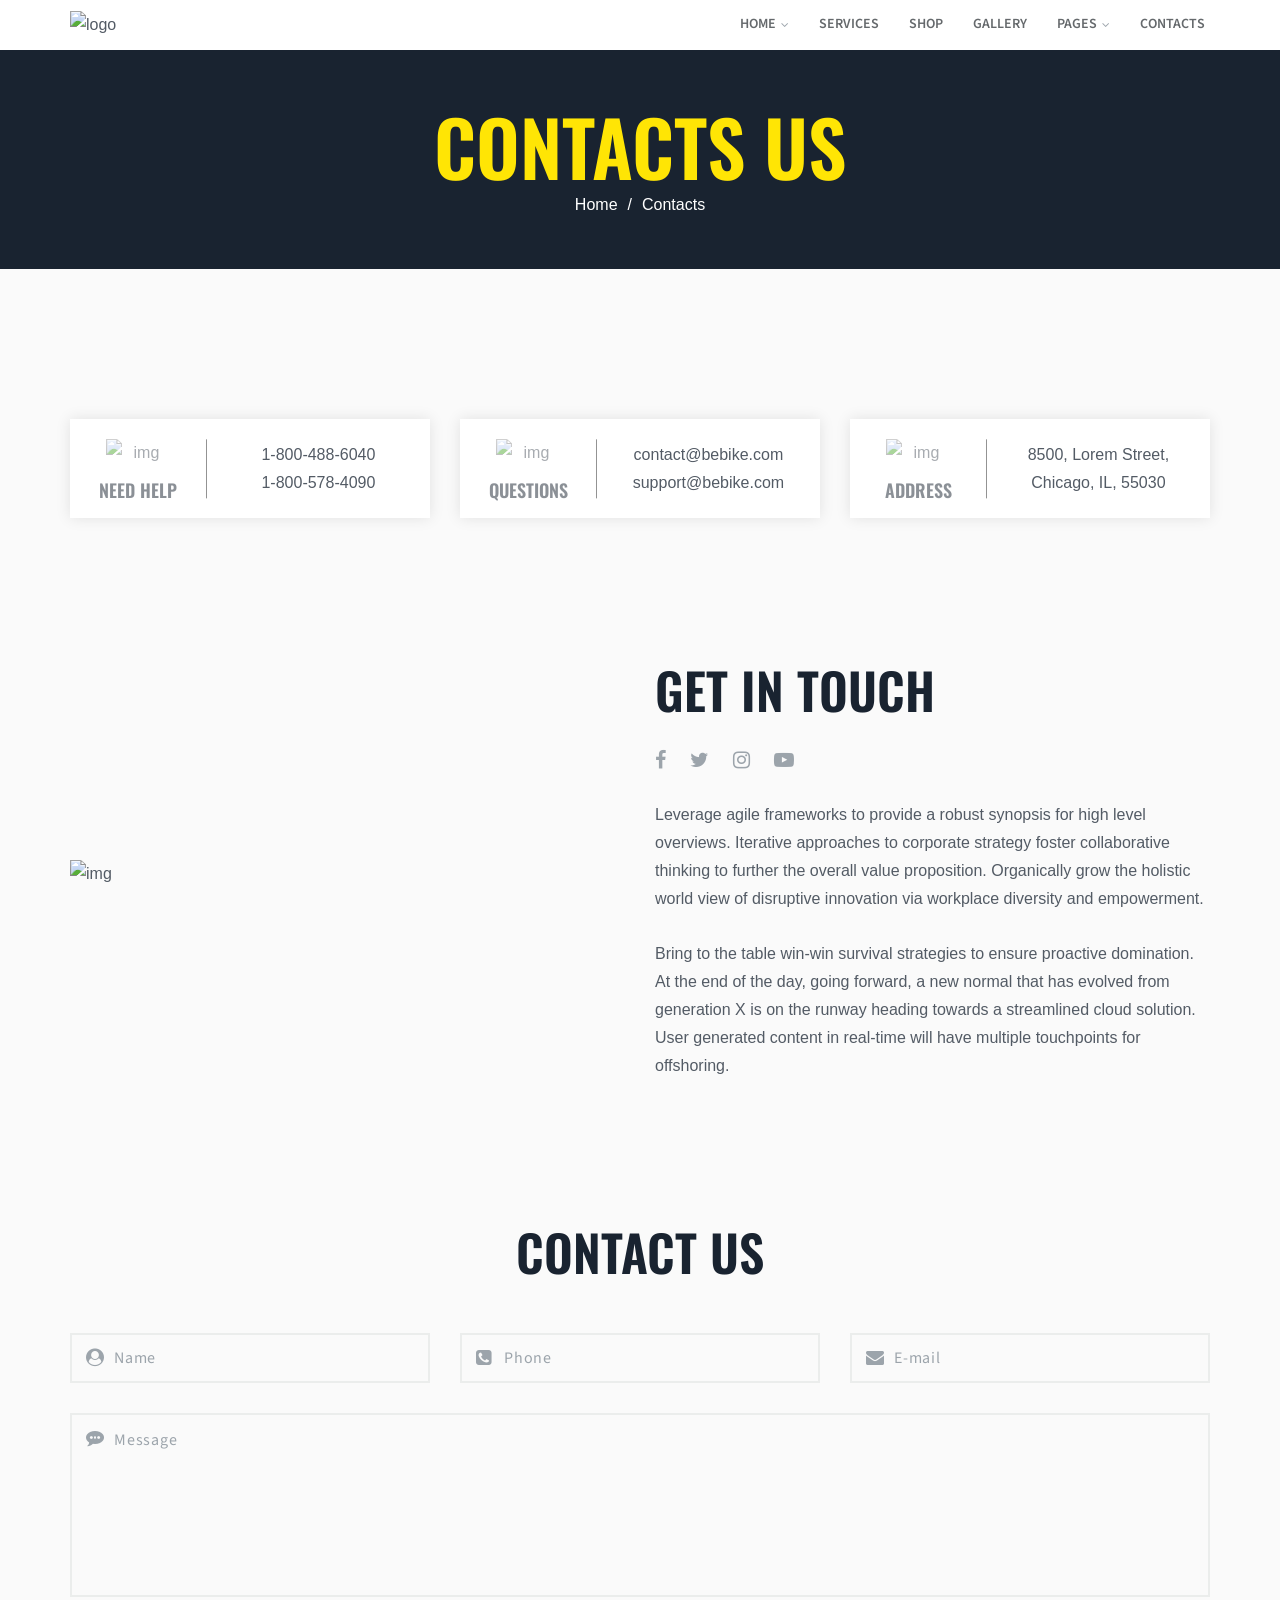
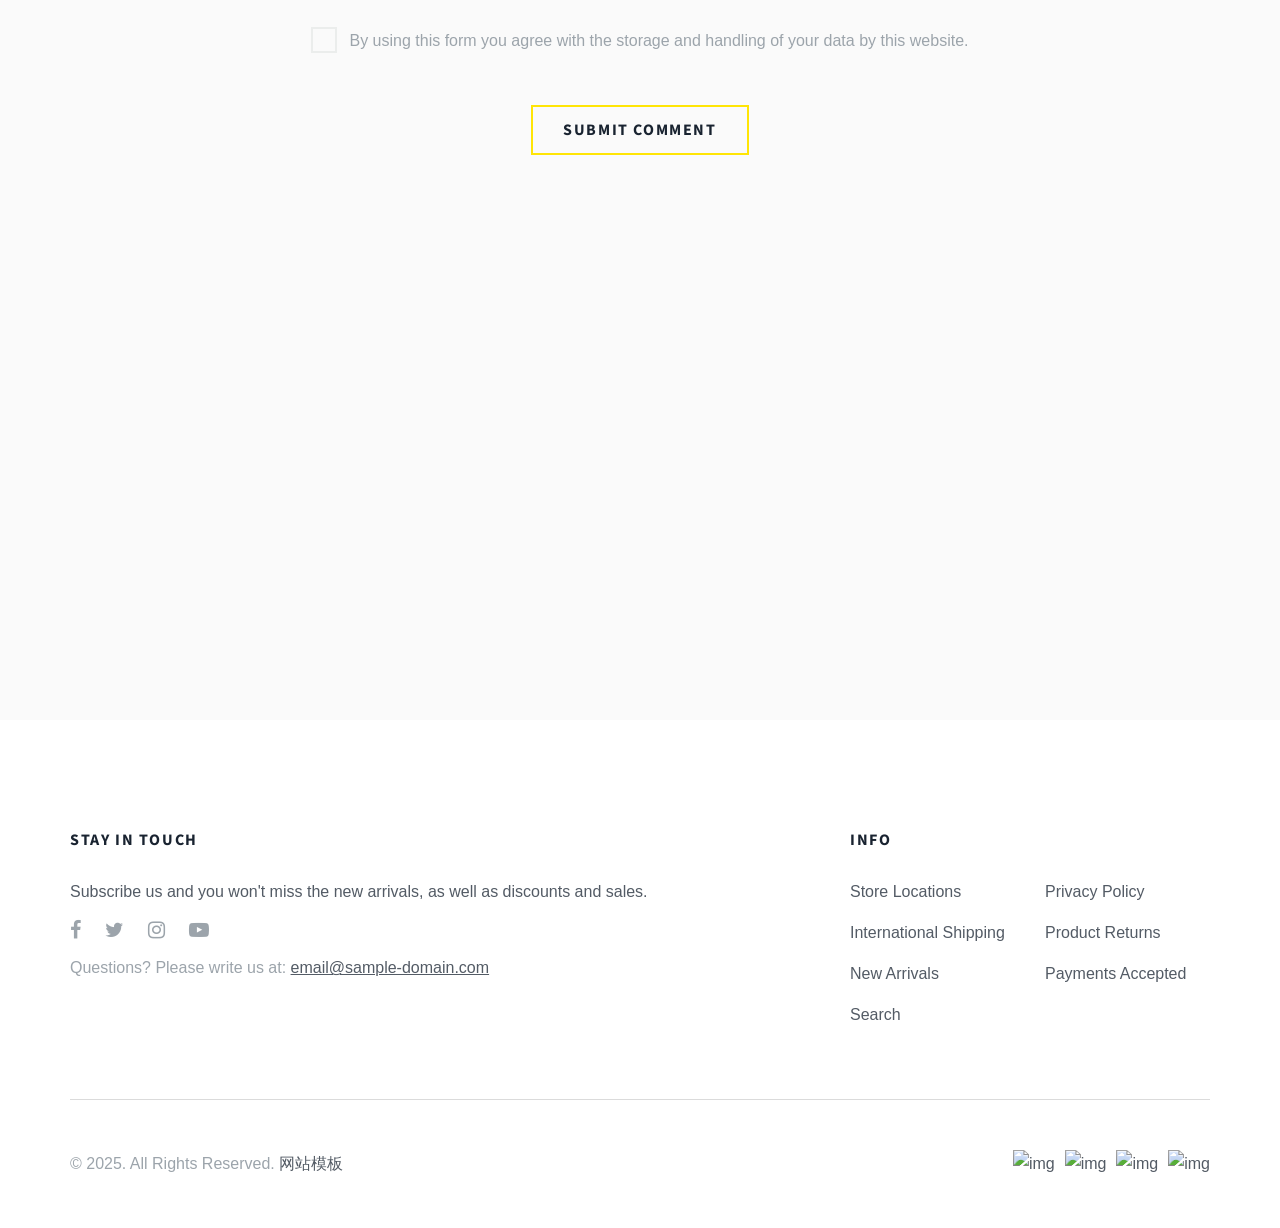
==== contacts.html @ 1cf27e57 "Add files via upload" ====
<!DOCTYPE html>
<html lang="zxx">
<head>
	<meta charset="UTF-8">
	<title>BeBike - Contacts Us</title>
	<!-- =================== META =================== -->
	<meta name="keywords" content="">
	<meta name="description" content="">
	<meta name="format-detection" content="telephone=no">
	<meta name="viewport" content="width=device-width, initial-scale=1, shrink-to-fit=no">
	<link rel="shortcut icon" href="assets/img/favicon.png">
	<!-- =================== STYLE =================== -->
	<link rel="stylesheet" href="assets/css/bootstrap-grid.css">
	<link rel="stylesheet" href="assets/css/font-awesome.min.css">
	<link rel="stylesheet" href="assets/css/style.css">
</head>

<body id="home">
	<!--================ PRELOADER ================-->
	<div class="preloader-cover">
		<div class="preloader">
			<span></span>
			<span></span>
			<span></span>
			<span></span>
		</div>
	</div>
	<!--============== PRELOADER END ==============-->
	<!-- =================== HEADER =================== -->
	<header class="header">
		<a href="#" class="nav-btn">
			<span></span>
			<span></span>
			<span></span>
		</a>
		<div class="header-menu">
			<div class="container">
				<a href="index.html" class="logo"><img src="assets/img/logo.png" alt="logo"></a>
				<nav class="nav-menu">
					<ul class="nav-list">
						<li class="dropdown">
							<a href="index.html">Home <i class="fa fa-angle-down" aria-hidden="true"></i></a>
							<ul>
								<li><a href="index-2.html">Home 2</a></li>
							</ul>
						</li>
						<li><a href="services.html">Services</a></li>
						<li><a href="store.html">Shop</a></li>
						<li><a href="gallery.html">Gallery</a></li>
						<li class="dropdown">
							<a href="#">Pages <i class="fa fa-angle-down" aria-hidden="true"></i></a>
							<ul>
								<li><a href="about.html">About Us</a></li>
								<li><a href="blog.html">News</a></li>
								<li><a href="404.html">Page error 404</a></li>
							</ul>
						</li>
						<li><a href="contacts.html">Contacts</a></li>
					</ul>
				</nav>
			</div>
		</div>
	</header>
	<!-- ================= HEADER END ================= -->

	<!-- ================ HEADER-TITLE ================ -->
	<section class="brt-header-title">
		<div class="container">
			<h1>Contacts Us</h1>
			<ul class="breadcrambs">
				<li><a href="index.html">Home</a></li>
				<li>Contacts</li>
			</ul>
		</div>
	</section>
	<!-- ============== HEADER-TITLE END ============== -->

	<!--================ CONTACTS-BLOCK ================-->
	<section class="brt-contacts-block">
		<div class="container">
			<div class="row contacts-block">
				<div class="col-12 col-md-4">
					<div class="contact-block-item">
						<div class="contact-block-left">
							<img src="assets/img/phone-call.png" alt="img">
							<h6>need help</h6>
						</div>
						<div class="contact-block-right">
							<ul>
								<li><a href="tel:18004886040">1-800-488-6040</a></li>
								<li><a href="tel:18005784090">1-800-578-4090</a></li>
							</ul>
						</div>
					</div>
				</div>
				<div class="col-12 col-md-4">
					<div class="contact-block-item">
						<div class="contact-block-left">
							<img src="assets/img/email.png" alt="img">
							<h6>questions</h6>
						</div>
						<div class="contact-block-right">
							<ul>
								<li><a href="mailto:contact@bebike.com">contact@bebike.com</a></li>
								<li><a href="mailto:support@bebike.com">support@bebike.com</a></li>
							</ul>
						</div>
					</div>
				</div>
				<div class="col-12 col-md-4">
					<div class="contact-block-item">
						<div class="contact-block-left">
							<img src="assets/img/address.png" alt="img">
							<h6>address</h6>
						</div>
						<div class="contact-block-right">
							<ul>
								<li><a class="item-scroll" href="#map">8500, Lorem Street, Chicago, IL, 55030</a></li>
							</ul>
						</div>
					</div>
				</div>
			</div>
		</div>
	</section>
	<!--============== CONTACTS-BLOCK END ==============-->

	<!--================= CONTACTS-TOP =================-->
	<section class="contacts-top">
		<div class="container">
			<div class="row contact-top-cover">
				<div class="col-12 col-lg-6 contact-img">
					<img src="assets/img/contact.jpg" alt="img">
				</div>
				<div class="col-12 col-lg-6 contact-info">
					<h2 class="title">Get In Touch</h2>
					<ul class="social-list">
						<li><a href="#"><i class="fa fa-facebook" aria-hidden="true"></i></a></li>
						<li><a href="#"><i class="fa fa-twitter" aria-hidden="true"></i></a></li>
						<li><a href="#"><i class="fa fa-instagram" aria-hidden="true"></i></a></li>
						<li><a href="#"><i class="fa fa-youtube-play" aria-hidden="true"></i></a></li>
					</ul>
					<p>Leverage agile frameworks to provide a robust synopsis for high level overviews. Iterative approaches to corporate strategy foster collaborative thinking to further the overall value proposition. Organically grow the holistic world view of disruptive innovation via workplace diversity and empowerment.</p>
					<p>Bring to the table win-win survival strategies to ensure proactive domination. At the end of the day, going forward, a new normal that has evolved from generation X is on the runway heading towards a streamlined cloud solution. User generated content in real-time will have multiple touchpoints for offshoring.</p>
				</div>
			</div>
		</div>
	</section>
	<!--================ CONTACTS-TOP END ================-->

	<!--=================== CONTACTS ===================-->
	<section class="brt-contacts page-contacts">
		<div class="container s-anim">
			<h2 class="title">Contact us</h2>
			<form id='contactform' action="assets/php/contact.php" name="contactform">
				<ul class="form-cover">
					<li class="inp-name"><input id="name" type="text" name="your-name" placeholder="Name"></li>
					<li class="inp-phone"><input id="phone" type="tel" name="your-phone" placeholder="Phone"></li>
					<li class="inp-email"><input id="email" type="email" name="your-email" placeholder="E-mail"></li>
					<li class="inp-text"><textarea id="comments" name="your-text" placeholder="Message"></textarea></li>
				</ul>
				<div class="checkbox-wrap">
					<div class="checkbox-cover">
						<input type="checkbox">
						<p>By using this form you agree with the storage and handling of your data by this website.</p>
					</div>
				</div>
				<div class="btn-form-cover">
					<button id="#submit" type="submit" class="btn"><span>submit comment</span></button>
				</div>
			</form>
			<div id="message"></div>
		</div>
	</section>
	<!--================= CONTACTS END =================-->

	<!--===================== MAP =====================-->
	<section class="brt-map">
		<div id="map" class="cont-map google-map"><iframe src="https://www.amap.com/" width="100%" height="100%" frameborder="0" style="border:0" sandbox=""></iframe></div>
	</section>
	<!--=================== MAP END ===================-->

	<!--==================== FOOTER ====================-->
	<footer>
		<div class="container">
			<div class="row footer-item-cover">
				<div class="footer-touch col-md-7 col-lg-8">
					<h6>stay in touch</h6>
					<p>Subscribe us and you won't miss the new arrivals, as well as discounts and sales.</p>
					<ul class="footer-soc social-list">
						<li><a href="#"><i class="fa fa-facebook" aria-hidden="true"></i></a></li>
						<li><a href="#"><i class="fa fa-twitter" aria-hidden="true"></i></a></li>
						<li><a href="#"><i class="fa fa-instagram" aria-hidden="true"></i></a></li>
						<li><a href="#"><i class="fa fa-youtube-play" aria-hidden="true"></i></a></li>
					</ul>
					<div class="footer-autor">Questions? Please write us at: <a href="#">email@sample-domain.com</a></div>
				</div>
				<div class="footer-item col-md-5 col-lg-4">
					<h6>info</h6>
					<ul class="footer-list">
						<li><a href="store.html">Store Locations</a></li>
						<li><a href="store.html">Privacy Policy</a></li>
						<li><a href="store.html">International Shipping</a></li>
						<li><a href="store.html">Product Returns</a></li>
						<li><a href="store.html">New Arrivals</a></li>
						<li><a href="store.html">Payments Accepted</a></li>
						<li><a href="store.html">Search</a></li>
					</ul>
				</div>
			</div>
			<div class="footer-bottom">
				<div class="footer-copyright">© 2025. All Rights Reserved. <a target="_blank" href="https://www.mobanwang.com/" title="网站模板">网站模板</a></div>
				<ul class="footer-pay">
					<li><a href="#"><img src="assets/img/footer-pay-1.png" alt="img"></a></li>
					<li><a href="#"><img src="assets/img/footer-pay-2.png" alt="img"></a></li>
					<li><a href="#"><img src="assets/img/footer-pay-3.png" alt="img"></a></li>
					<li><a href="#"><img src="assets/img/footer-pay-4.png" alt="img"></a></li>
				</ul>
			</div>
		</div>
	</footer>
	<!--================== FOOTER END ==================-->

	<!--===================== TO TOP =====================-->
	<a class="to-top" href="#home">
		<i class="fa fa-angle-double-up" aria-hidden="true"></i>
	</a>
	<!--=================== TO TOP END ===================-->
	<!--=================== SCRIPT	===================-->
	<script src="assets/js/jquery-2.2.4.min.js"></script>
	<script src="assets/js/scripts.js"></script>
</body>
</html>
---- assets/css/style.css ----
/*-----------------------------------------------------------------------------------

    Template Name: Bebike
    Template URI: https://bebike-html.brickthemes.com/
    Description: A modern multipurpose template for bikes, bike shop & bike accesories.
    Version: 1.0.0

-----------------------------------------------------------------------------------*/


@import url("https://fonts.googleapis.com/css?family=Teko:400,600,700&display=swap");
@import url("https://fonts.googleapis.com/css?family=Oswald:400,600,700&display=swap");
@import url("https://fonts.googleapis.com/css?family=Roboto+Condensed:400,400i,700&display=swap");
@import url("https://fonts.googleapis.com/css?family=Montserrat:400,400i,700&display=swap");
@import url("https://fonts.googleapis.com/css?family=Source+Sans+Pro:400,400i,700&display=swap");

html,
body,
div,
span,
applet,
object,
iframe,
h1,
h2,
h3,
h4,
h5,
h6,
p,
blockquote,
pre,
a,
abbr,
acronym,
address,
big,
cite,
code,
del,
dfn,
em,
img,
ins,
kbd,
q,
s,
samp,
small,
strike,
strong,
sub,
sup,
tt,
var,
b,
u,
i,
center,
dl,
dt,
dd,
ol,
ul,
li,
fieldset,
form,
label,
legend,
table,
caption,
tbody,
tfoot,
thead,
tr,
th,
td,
article,
aside,
canvas,
details,
embed,
figure,
figcaption,
footer,
header,
hgroup,
menu,
nav,
output,
ruby,
section,
summary,
time,
mark,
audio,
video {
  margin: 0;
  padding: 0;
  border: 0;
  font: inherit;
  font-size: 100%;
  vertical-align: baseline;
}
html {
  line-height: 1;
}
ol,
ul {
  list-style: none;
}
table {
  border-collapse: collapse;
  border-spacing: 0;
}
th,
td {
  text-align: left;
  font-weight: normal;
  vertical-align: middle;
}
a img {
  border: none;
}
article,
aside,
details,
figcaption,
figure,
footer,
header,
hgroup,
main,
menu,
nav,
section,
summary {
  display: block;
}
strong,
b {
  font-weight: bold;
}
html {
  -webkit-text-size-adjust: 100%;
  -ms-text-size-adjust: 100%;
}
* {
  -webkit-box-sizing: border-box;
  box-sizing: border-box;
  outline: none !important;
  -webkit-tap-highlight-color: transparent;
}
*:before,
*:after {
  -webkit-box-sizing: border-box;
  box-sizing: border-box;
}
*::-moz-selection {
  background: rgba(255, 217, 16, 0.6);
  color: #192330;
}
*::selection {
  background: rgba(255, 217, 16, 0.6);
  color: #192330;
}
html {
  -webkit-text-size-adjust: 100%;
  -ms-text-size-adjust: 100%;
}
body {
  color: #535b65;
  line-height: 28px;
  font-size: 16px;
  font-family: "Poppins", sans-serif;
  font-weight: 300;
  min-width: 320px;
  background-color: #fafafa;
  overflow-x: hidden;
  position: relative;
}
.hide {
  display: none;
}
button,
input[type="button"],
input[type="submit"] {
  appearance: button;
  -webkit-appearance: button;
  cursor: pointer;
  font-family: "Source Sans Pro", sans-serif;
}
button[disabled],
html input[disabled] {
  cursor: default;
}
button::-moz-focus-inner,
input::-moz-focus-inner {
  padding: 0;
  border: 0;
}
h1,
h2,
h3,
h4,
h5,
h6 {
  font-family: "Oswald", sans-serif;
  color: #192330;
  font-weight: 600;
  line-height: 0.85em;
  letter-spacing: 0;
  text-transform: uppercase;
}
h1 a,
h2 a,
h3 a,
h4 a,
h5 a,
h6 a {
  color: #192330;
}
.home-dark h1,
.home-dark h2,
.home-dark h3,
.home-dark h4,
.home-dark h5,
.home-dark h6 {
  font-style: normal;
  color: #fff;
}
.home-dark h1 a,
.home-dark h2 a,
.home-dark h3 a,
.home-dark h4 a,
.home-dark h5 a,
.home-dark h6 a {
  color: #fff;
}
.home-dark h1 a:hover,
.home-dark h2 a:hover,
.home-dark h3 a:hover,
.home-dark h4 a:hover,
.home-dark h5 a:hover,
.home-dark h6 a:hover {
  color: #23c050;
}
.home-dark .social-list li a:hover i {
  color: #23c050;
}
h1 a:hover,
h2 a:hover,
h3 a:hover,
h4 a:hover,
h5 a:hover,
h6 a:hover {
  color: #ffe505;
  text-decoration: none;
}
h1 {
  font-size: 76px;
}
h2 {
  font-size: 50px;
}
h3 {
  font-size: 42px;
}
h4 {
  font-size: 36px;
}
h5 {
  font-size: 24px;
}
h6 {
  font-size: 18px;
}
a {
  text-decoration: none;
  color: #535b65;
  -webkit-transition: 0.35s ease;
  transition: 0.35s ease;
}
a:hover {
  color: #ffe505;
}
i {
  color: #9ca4ab;
  -webkit-transition: 0.35s ease;
  transition: 0.35s ease;
}
@media (max-width: 1199px) {
  h1 {
    font-size: 50px;
  }
  h2 {
    font-size: 40px;
  }
  h3 {
    font-size: 32px;
  }
  h4 {
    font-size: 28px;
  }
  h5 {
    font-size: 22px;
  }
  h6 {
    font-size: 16px;
  }
  body {
    font-size: 16px;
  }
}
@media (max-width: 767px) {
  h1 {
    font-size: 40px;
  }
  h2 {
    font-size: 30px;
  }
  h3 {
    font-size: 26px;
  }
  h4 {
    font-size: 22px;
  }
  h5 {
    font-size: 20px;
  }
}
body {
  overflow: hidden;
}
body.page-loaded {
  overflow: auto;
  overflow-x: hidden;
}
body.page-loaded .preloader-cover {
  -webkit-transition: 0.8s cubic-bezier(0.65, 0.05, 0.36, 1) 0.3s;
  transition: 0.8s cubic-bezier(0.65, 0.05, 0.36, 1) 0.3s;
  opacity: 0;
  pointer-events: none;
}
.home-dark .preloader-cover {
  background-color: #161616;
}
.preloader-cover {
  z-index: 9999999;
  position: fixed;
  top: 0;
  left: 0;
  width: 100%;
  height: 100%;
  background-color: #fff;
  opacity: 1;
}
@-webkit-keyframes loader {
  0%,
  10%,
  100% {
    width: 80px;
    height: 80px;
  }
  65% {
    width: 150px;
    height: 150px;
  }
}
@keyframes loader {
  0%,
  10%,
  100% {
    width: 80px;
    height: 80px;
  }
  65% {
    width: 150px;
    height: 150px;
  }
}
@-webkit-keyframes loaderBlock {
  0%,
  30% {
    -webkit-transform: rotate(0);
    transform: rotate(0);
  }
  55% {
    background-color: #ffe505;
  }
  100% {
    -webkit-transform: rotate(90deg);
    transform: rotate(90deg);
  }
}
@keyframes loaderBlock {
  0%,
  30% {
    -webkit-transform: rotate(0);
    transform: rotate(0);
  }
  55% {
    background-color: #ffe505;
  }
  100% {
    -webkit-transform: rotate(90deg);
    transform: rotate(90deg);
  }
}
@-webkit-keyframes loaderBlockInverse {
  0%,
  20% {
    -webkit-transform: rotate(0);
    transform: rotate(0);
  }
  55% {
    background-color: #ffe505;
  }
  100% {
    -webkit-transform: rotate(-90deg);
    transform: rotate(-90deg);
  }
}
@keyframes loaderBlockInverse {
  0%,
  20% {
    -webkit-transform: rotate(0);
    transform: rotate(0);
  }
  55% {
    background-color: #ffe505;
  }
  100% {
    -webkit-transform: rotate(-90deg);
    transform: rotate(-90deg);
  }
}
.preloader {
  position: absolute;
  top: 50%;
  left: 50%;
  width: 80px;
  height: 80px;
  -webkit-transform: translate(-50%, -50%) rotate(45deg) translate3d(0, 0, 0);
  transform: translate(-50%, -50%) rotate(45deg) translate3d(0, 0, 0);
  -webkit-animation: loader 1.2s infinite ease-in-out;
  animation: loader 1.2s infinite ease-in-out;
}
.preloader span {
  position: absolute;
  display: block;
  width: 40px;
  height: 40px;
  background-color: #ffe505;
  -webkit-animation: loaderBlock 1.2s infinite ease-in-out both;
  animation: loaderBlock 1.2s infinite ease-in-out both;
}
.preloader span:nth-child(1) {
  top: 0;
  left: 0;
}
.preloader span:nth-child(2) {
  top: 0;
  right: 0;
  -webkit-animation: loaderBlockInverse 1.2s infinite ease-in-out both;
  animation: loaderBlockInverse 1.2s infinite ease-in-out both;
}
.preloader span:nth-child(3) {
  bottom: 0;
  left: 0;
  -webkit-animation: loaderBlockInverse 1.2s infinite ease-in-out both;
  animation: loaderBlockInverse 1.2s infinite ease-in-out both;
}
.preloader span:nth-child(4) {
  bottom: 0;
  right: 0;
}
header {
  background: #fff;
  min-height: 50px;
  position: relative;
  width: 100%;
  z-index: 10;
}
.nav-menu {
  width: 100% !important;
  position: absolute;
  left: -100%;
  top: 100%;
  z-index: 3;
  background: #fff;
  height: calc(100vh - 50px);
  -webkit-transition: 0.3s ease-in-out;
  transition: 0.3s ease-in-out;
  opacity: 0;
  padding: 30px 0;
}
.nav-menu.active {
  left: 0;
  opacity: 1;
}
@media (min-width: 768px) {
  .nav-menu {
    margin-top: 0;
    display: block !important;
    width: auto !important;
    position: relative;
    left: auto;
    top: auto;
    background-color: transparent;
    z-index: 0;
    height: auto;
    opacity: 1;
    padding: 0;
  }
}
.nav-list > li {
  position: relative;
}
.nav-list > li > a {
  font-size: 14px;
  text-decoration: none;
  padding: 0 15px;
  line-height: 29px;
  position: relative;
  font-weight: 600;
  letter-spacing: 0;
  position: relative;
  text-transform: uppercase;
  display: -webkit-box;
  display: -ms-flexbox;
  display: flex;
  -webkit-box-pack: justify;
  -ms-flex-pack: justify;
  justify-content: space-between;
  -webkit-box-align: center;
  -ms-flex-align: center;
  align-items: center;
  -webkit-transition: all 0.35s ease;
  transition: all 0.35s ease;
  color: #65696c;
  font-family: "Source Sans Pro", sans-serif;
}
.nav-list > li > a:before {
  display: none;
}
.nav-list > li > a i {
  margin-left: 5px;
  font-size: 12px;
}
.nav-list > li:hover a,
.nav-list > li.active a {
  color: #ffe505;
}
.nav-list > li:hover a i,
.nav-list > li.active a i {
  color: #ffe505;
}
@media (min-width: 768px) {
  .nav-list {
    display: -webkit-box;
    display: -ms-flexbox;
    display: flex;
    -webkit-box-align: center;
    -ms-flex-align: center;
    align-items: center;
    -webkit-box-pack: center;
    -ms-flex-pack: center;
    justify-content: center;
    overflow: visible;
    max-height: none;
  }
  .nav-list > li {
    margin-left: 30px;
  }
  .nav-list > li:first-child {
    margin-left: 0;
  }
  .nav-list > li > a {
    padding: 0 5px;
  }
  .nav-list > li > a:before {
    content: "";
    position: absolute;
    display: block;
    top: -27px;
    left: 50%;
    height: 3px;
    width: 0;
    -webkit-transform: translate(-50%, 0);
    transform: translate(-50%, 0);
    background-color: #ffe505;
    -webkit-transition: 0.35s ease;
    transition: 0.35s ease;
  }
  .nav-list > li > a:hover:before {
    width: 100%;
  }
}
.nav-list li.dropdown ul {
  background-color: transparent;
  min-width: 100%;
  display: none;
  padding-left: 0 !important;
  padding-right: 0 !important;
  -webkit-box-shadow: 0px 0px 5px rgba(0, 0, 0, 0.15);
  box-shadow: 0px 0px 5px rgba(0, 0, 0, 0.15);
}
.nav-list li.dropdown ul li {
  text-align: left;
}
.nav-list li.dropdown ul li.active a {
  color: #ffe505;
  opacity: 1;
}
.nav-list li.dropdown ul li a {
  font-family: "Source Sans Pro", sans-serif;
  text-transform: capitalize;
  letter-spacing: 0;
  text-decoration: none;
  padding: 0px 15px;
  font-size: 14px;
  color: #fff;
  opacity: 0.5;
  display: inline-block;
}
.nav-list li.dropdown ul li a:hover {
  opacity: 1;
}
@media (min-width: 768px) {
  .nav-list li.dropdown ul {
    -webkit-box-shadow: 0px 0px 24px rgba(0, 0, 0, 0.15);
    box-shadow: 0px 0px 24px rgba(0, 0, 0, 0.15);
    background-color: #535b65;
    padding: 15px 0 !important;
    display: block !important;
    border-radius: 0;
    left: 0;
    position: absolute;
    top: 100%;
    margin-top: 26px;
    min-width: 180px;
    -webkit-transition: all 0.3s ease-in;
    transition: all 0.3s ease-in;
    opacity: 0;
    pointer-events: none;
    -webkit-transform: translateY(30px);
    transform: translateY(30px);
  }
  .nav-list li.active ul {
    pointer-events: auto;
    -webkit-transition-timing-function: ease-out;
    transition-timing-function: ease-out;
    opacity: 1;
    -webkit-transform: translateY(0px);
    transform: translateY(0px);
  }
  .nav-list li.dropdown ul li {
    display: block;
  }
}
.nav-btn {
  display: block;
  height: 42px;
  position: absolute;
  right: 0;
  top: 0;
  width: 60px;
  padding: 6px 15px;
  display: block;
  z-index: 4;
  overflow: hidden;
  text-align: right;
}
@media (min-width: 768px) {
  .nav-btn {
    display: none;
  }
}
.nav-btn span {
  background-color: #192330;
  height: 2px;
  width: 100%;
  display: block;
  margin: 6px 0;
  position: relative;
  -webkit-transition: all 0.4s ease, visibility 0.1s ease;
  transition: all 0.4s ease, visibility 0.1s ease;
}
.nav-btn.active span {
  height: 2px;
  -webkit-transform-origin: 0;
  transform-origin: 0;
}
.nav-btn.active span:first-child {
  -webkit-transform: rotate(45deg);
  transform: rotate(45deg);
  top: -3px;
  right: -6px;
}
.nav-btn.active span:last-child {
  -webkit-transform: rotate(-45deg);
  transform: rotate(-45deg);
  right: -6px;
  top: 2px;
}
.nav-btn.active span:nth-child(2) {
  visibility: hidden;
}
body.no-scroll {
  overflow: hidden;
}
.logo {
  display: -webkit-box;
  display: -ms-flexbox;
  display: flex;
}
.logo img {
  width: 180px;
}
.header-dark {
  position: absolute;
  top: 0;
  left: 0;
  width: 100%;
  background-color: transparent;
}
.header-dark .top-panel-cover {
  border-color: rgba(255, 255, 255, 0.2);
}
.header-dark .top-panel-cover .icon-right-list li a:hover i {
  color: #23c050;
}
.header-dark .top-panel-cover .icon-right-list .header-like span {
  background-color: #23c050;
  color: #fff;
}
.header-dark .top-panel-left,
.header-dark .top-panel-center,
.header-dark .top-panel-right {
  width: 33.33%;
  display: -webkit-box;
  display: -ms-flexbox;
  display: flex;
}
.header-dark .top-panel-left .header-cont a {
  color: #9ca4ab;
}
.header-dark .top-panel-left .header-cont a i {
  color: #23c050;
}
.header-dark .top-panel-left .header-cont a:hover {
  color: #23c050;
}
.header-dark .top-panel-center {
  -webkit-box-pack: center;
  -ms-flex-pack: center;
  justify-content: center;
}
.header-dark .top-panel-center .logo img {
  display: block;
  max-height: 38px;
}
.header-dark .top-panel-right {
  -webkit-box-pack: end;
  -ms-flex-pack: end;
  justify-content: flex-end;
}
.header-dark .nav-list > li > a {
  font-size: 14px;
  color: #fff;
}
.header-dark .nav-list > li > a i {
  color: #fff;
}
.header-dark .nav-list > li > a:before {
  background-color: #23c050;
}
.header-dark .nav-list li.dropdown ul li.active a {
  color: #23c050;
}
.header-two-search {
  display: -webkit-box;
  display: -ms-flexbox;
  display: flex;
  -webkit-box-pack: end;
  -ms-flex-pack: end;
  justify-content: flex-end;
  position: relative;
}
.header-two-search form.subscribe-form {
  -webkit-transition: 0.3s ease;
  transition: 0.3s ease;
  opacity: 0;
  z-index: -1;
  min-width: 0;
  width: 0;
  position: absolute;
  top: 100%;
  right: 0;
  margin-top: 17px;
  overflow: hidden;
  pointer-events: none;
}
.header-two-search form.subscribe-form .inp-form {
  border-color: rgba(255, 255, 255, 0.4);
  color: #fff;
}
.header-two-search form.subscribe-form .inp-form:hover,
.header-two-search form.subscribe-form .inp-form:focus {
  border-color: #23c050;
}
.header-two-search form.subscribe-form .btn-form {
  color: #23c050;
}
.header-two-search form.subscribe-form .btn-form:hover {
  color: #f57212;
}
.header-two-search.active form.subscribe-form {
  width: 470px;
  min-width: 470px;
  opacity: 1;
  z-index: 2;
  pointer-events: auto;
}
.header-two-search .header-search-icon {
  padding: 5px 0;
  width: 44px;
  text-align: right;
  cursor: pointer;
  -webkit-transition: 0.3s ease;
  transition: 0.3s ease;
  color: #23c050;
  font-size: 20px;
}
.header-two-search .header-search-icon:hover {
  opacity: 0.6;
}
.top-panel {
  margin-bottom: 0;
}
.top-panel-cover {
  padding: 15px 0;
  border-bottom: 1px solid #ebedec;
  display: -webkit-box;
  display: -ms-flexbox;
  display: flex;
  -webkit-box-pack: justify;
  -ms-flex-pack: justify;
  justify-content: space-between;
  -webkit-box-align: center;
  -ms-flex-align: center;
  align-items: center;
}
.top-panel-cover .icon-right-list {
  display: -webkit-box;
  display: -ms-flexbox;
  display: flex;
  -webkit-box-align: center;
  -ms-flex-align: center;
  align-items: center;
  margin-right: -10px;
}
.top-panel-cover .icon-right-list li:first-child a {
  border-left: none;
}
.top-panel-cover .icon-right-list li a {
  display: block;
  position: relative;
  padding: 0 10px;
  border-left: 1px solid #ebedec;
  line-height: 17px;
}
.top-panel-cover .icon-right-list li a:hover i {
  color: #ffe505;
}
.top-panel-cover .icon-right-list .header-like {
  position: relative;
}
.top-panel-cover .icon-right-list .header-like span {
  position: absolute;
  top: -4px;
  right: 0;
  text-align: center;
  line-height: 17px;
  width: 17px;
  font-size: 11px;
  padding-left: 1px;
  font-weight: 400;
  text-shadow: 0px 0px 24px rgba(0, 0, 0, 0.15);
  color: #192330;
  border-radius: 50%;
  background-color: #ffe505;
}
.header-cont {
  display: -webkit-box;
  display: -ms-flexbox;
  display: flex;
  -webkit-box-align: center;
  -ms-flex-align: center;
  align-items: center;
  font-size: 16px;
}
.header-cont li {
  margin-right: 42px;
}
.header-cont li:last-child {
  margin-right: 0;
}
.header-cont li a {
  color: #192330;
}
.header-cont li a i {
  color: #ffe505;
}
.header-cont li a:hover {
  color: #ffe505;
}
.header-cont i {
  margin-right: 13px;
  font-size: 17px;
}
.header-cont i.fa-phone {
  font-size: 20px;
  -webkit-transform: rotateY(180deg);
  transform: rotateY(180deg);
  position: relative;
  top: 2px;
}
.header-menu {
  padding: 18px 0;
}
.header-menu .container {
  width: 100%;
  display: -webkit-box;
  display: -ms-flexbox;
  display: flex;
  -webkit-box-align: center;
  -ms-flex-align: center;
  align-items: center;
  -webkit-box-pack: justify;
  -ms-flex-pack: justify;
  justify-content: space-between;
}
.brt-header-title {
  background-color: #192330;
  min-height: 200px;
  padding: 50px 0;
  display: -webkit-box;
  display: -ms-flexbox;
  display: flex;
  -webkit-box-align: center;
  -ms-flex-align: center;
  align-items: center;
  text-align: center;
  position: relative;
  overflow: hidden;
}
.brt-header-title:before {
  content: "";
  position: absolute;
  top: 0;
  left: 0;
  width: 100%;
  height: 100%;
  z-index: 1;
  background-position: center;
  background-size: cover;
  background-repeat: no-repeat;
}
.brt-header-title:after {
  content: "";
  position: absolute;
  bottom: -1px;
  left: 0;
  width: 100%;
  height: 30px;
  background-color: #192330;
  z-index: 3;
}
.brt-header-title .container {
  position: relative;
  z-index: 2;
}
.brt-header-title h1 {
  color: #ffe505;
  line-height: 1.2em;
}
.breadcrambs {
  display: -webkit-box;
  display: -ms-flexbox;
  display: flex;
  -webkit-box-align: center;
  -ms-flex-align: center;
  align-items: center;
  -webkit-box-pack: center;
  -ms-flex-pack: center;
  justify-content: center;
  white-space: nowrap;
  overflow: hidden;
  color: #fff;
}
.breadcrambs li {
  margin-right: 10px;
}
.breadcrambs li:after {
  content: "/";
  margin-left: 10px;
}
.breadcrambs li:last-child {
  margin-right: 0;
}
.breadcrambs li:last-child:after {
  display: none;
}
.breadcrambs li a {
  color: #fff;
}
.breadcrambs li a:hover {
  color: #ffe505;
}
@media (max-width: 1280px) {
  .header-menu {
    padding: 10px 0;
  }
  .nav-list > li {
    margin-left: 20px;
  }
  .nav-list > li > a:before {
    top: -20px;
  }
  .header-cont li {
    margin-right: 30px;
  }
  .nav-list li.dropdown ul {
    margin-top: 18px;
  }
}
@media (max-width: 1199px) {
  .nav-list > li {
    margin-left: 10px;
  }
  .nav-list > li > a {
    font-size: 14px;
  }
  .nav-list > li > a i {
    margin-bottom: 0;
  }
}
@media (max-width: 991px) {
  .nav-list > li {
    margin-left: 10px;
  }
  .nav-list > li > a {
    font-size: 14px;
  }
  .logo img {
    max-width: 150px;
  }
  .header-cont i {
    margin-right: 8px;
  }
  .top-panel-cover {
    padding: 12px 0;
  }
  .nav-list li.dropdown ul {
    min-width: 150px;
  }
}
@media (max-width: 767px) {
  .nav-menu {
    overflow-y: auto;
  }
  .header-cont {
    display: none;
  }
  .nav-list {
    padding-bottom: 30px;
  }
  .nav-list > li {
    margin-left: 0;
  }
  .nav-list > li:last-child > a {
    margin-bottom: 0;
  }
  .nav-list > li > a {
    font-size: 18px;
    line-height: 32px;
    margin-bottom: 5px;
  }
  .nav-list > li > a i {
    font-size: 16px;
    margin-bottom: 6px;
  }
  .nav-list li.dropdown ul {
    width: 100% !important;
    padding: 10px 0;
    margin-top: 0;
    margin-bottom: 8px;
  }
  .nav-list li.dropdown ul li {
    text-align: left;
  }
  .header-menu .container {
    -webkit-box-pack: center;
    -ms-flex-pack: center;
    justify-content: center;
  }
  .page-error .name {
    font-size: 80px;
  }
  .header-dark .top-panel-left {
    display: none;
  }
  .top-panel-cover {
    -webkit-box-orient: horizontal;
    -webkit-box-direction: reverse;
    -ms-flex-direction: row-reverse;
    flex-direction: row-reverse;
    -webkit-box-pack: end;
    -ms-flex-pack: end;
    justify-content: flex-end;
  }
  .header-dark .top-panel-right {
    -webkit-box-pack: start;
    -ms-flex-pack: start;
    justify-content: flex-start;
  }
  .header-dark .nav-menu {
    top: 0;
    background: #161616;
    height: 100vh;
    padding: 50px 0;
  }
  .header-dark .nav-btn {
    top: 7px;
  }
  .header-dark .nav-btn span {
    background-color: #fff;
  }
  .header-dark .header-menu .container {
    -webkit-box-pack: end;
    -ms-flex-pack: end;
    justify-content: flex-end;
  }
  .header-dark .header-menu {
    padding: 0;
  }
  .header-two-search form.subscribe-form {
    margin-top: 5px;
  }
  .nav-list li.dropdown ul li a {
    color: #65696c;
    opacity: 1;
    padding-left: 25px;
  }
  .nav-list li.dropdown ul li a:hover {
    color: #ffe505;
  }
}
@media (max-width: 575px) {
  .header-dark .logo img {
    max-width: 78px;
  }
  .header-dark .top-panel-cover .icon-right-list li a {
    padding: 0 7px;
  }
  .header-dark .nav-btn {
    top: 4px;
  }
}
input::-webkit-input-placeholder {
  color: #9ca4ab;
}
input:-ms-input-placeholder {
  color: #9ca4ab;
}
input::-ms-input-placeholder {
  color: #9ca4ab;
}
input::placeholder {
  color: #9ca4ab;
}
textarea::-webkit-input-placeholder {
  color: #9ca4ab;
}
textarea:-ms-input-placeholder {
  color: #9ca4ab;
}
textarea::-ms-input-placeholder {
  color: #9ca4ab;
}
textarea::placeholder {
  color: #9ca4ab;
}
input[type="text"],
input[type="tel"],
input[type="email"],
input[type="search"],
textarea {
  display: block;
  width: 100%;
  height: 50px;
  padding: 10px 10px 10px 42px;
  font-family: "Source Sans Pro", sans-serif;
  font-size: 16px;
  line-height: 18px;
  color: #65696c;
  background-color: transparent;
  font-weight: 400;
  -webkit-transition: 0.35s ease;
  transition: 0.35s ease;
  border-radius: 0;
  letter-spacing: 0.05em;
}
input[type="search"],
input[type="text"],
input[type="tel"],
input[type="email"],
input[type="search"],
textarea {
  border: 2px solid #ebedec;
}
textarea {
  resize: none;
  height: 184px;
  padding-top: 16px;
}
input[type="search"]:hover,
input[type="search"]:focus,
input[type="text"]:hover,
input[type="text"]:focus,
input[type="tel"]:hover,
input[type="tel"]:focus,
input[type="email"]:hover,
input[type="email"]:focus,
input[type="search"]:hover,
input[type="search"]:focus,
textarea:hover,
textarea:focus {
  border-color: #ffe505;
  -webkit-box-shadow: 0px 0px 14px rgba(0, 0, 0, 0.1);
  box-shadow: 0px 0px 14px rgba(0, 0, 0, 0.1);
}
button,
button.btn {
  padding: 0px 30px;
  height: 50px;
}
.home-dark .search-form .inp-form,
.home-dark .subscribe-form .inp-form {
  border-color: rgba(255, 255, 255, 0.4);
}
.home-dark .search-form .inp-form:hover,
.home-dark .search-form .inp-form:focus,
.home-dark .subscribe-form .inp-form:hover,
.home-dark .subscribe-form .inp-form:focus {
  border-color: #23c050;
}
.nice-select {
  border-radius: 0;
  color: #65696c;
  max-width: 100%;
}
.nice-select .current {
  font-size: 18px;
  display: block;
  max-width: 100%;
  overflow: hidden;
  white-space: nowrap;
  font-weight: 700;
}
.nice-select:hover {
  border-color: #ffe505;
}
.nice-select .list {
  border-radius: 0;
}
.nice-select:active,
.nice-select.open,
.nice-select:focus {
  border-color: #ffe505;
}
.nice-select .option.disabled {
  color: #535b65;
}
.form-cover {
  display: -webkit-box;
  display: -ms-flexbox;
  display: flex;
  -ms-flex-wrap: wrap;
  flex-wrap: wrap;
  -webkit-box-pack: justify;
  -ms-flex-pack: justify;
  justify-content: space-between;
}
.form-cover li {
  margin-bottom: 30px;
  position: relative;
}
.form-cover li:before {
  pointer-events: none;
}
.inp-name,
.inp-phone,
.inp-email {
  width: calc(33.33% - 20px);
}
.inp-text:before,
.inp-name:before,
.inp-phone:before,
.inp-email:before {
  content: "";
  position: absolute;
  font-family: "FontAwesome";
  font-style: normal;
  font-weight: normal;
  font-size: 18px;
  line-height: 18px;
  color: #9ca4ab;
  top: 16px;
  left: 16px;
}
.inp-name:before {
  content: "\f2bd";
}
.inp-phone:before {
  content: "\f098";
}
.inp-email:before {
  content: "\f0e0";
}
.inp-text:before {
  content: "\f27a";
  top: 16px;
}
.inp-text {
  width: 100%;
}
.checkbox-wrap {
  text-align: center;
  margin-bottom: 50px;
}
.checkbox-cover {
  position: relative;
  display: inline-block;
}
.checkbox-cover p {
  position: relative;
  padding-left: 38px;
  color: #9ca4ab;
}
.checkbox-cover p:before {
  content: "";
  display: inline-block;
  border: 2px solid #ebedec;
  width: 26px;
  height: 26px;
  line-height: 22px;
  font-family: FontAwesome;
  font-size: 14px;
  position: absolute;
  top: 0;
  left: 0;
  text-align: center;
  color: #192330;
  border-radius: 0;
}
.checkbox-cover input {
  position: absolute;
  top: 0;
  left: 0;
  width: 100%;
  height: 100%;
  z-index: 1;
  opacity: 0;
  margin: 0;
}
.checkbox-cover input:checked + p:before {
  content: "\f00c";
}
.btn-form-cover {
  text-align: center;
}
#success_page {
  color: #192330;
}
#success_page h3 {
  color: #ffe505;
}
#message {
  position: absolute;
  left: 0;
  width: 100%;
  top: 100%;
  text-align: center;
  color: #ffe505;
  margin: 30px 0;
}
#message .error_message {
  color: #f23849;
}
.search-form,
.subscribe-form {
  position: relative;
  width: 600px;
  max-width: 100%;
  display: -webkit-box;
  display: -ms-flexbox;
  display: flex;
  -webkit-box-align: center;
  -ms-flex-align: center;
  align-items: center;
}
.search-form i,
.subscribe-form i {
  position: absolute;
  top: 48%;
  -webkit-transform: translateY(-50%);
  transform: translateY(-50%);
  left: 18px;
  z-index: 2;
  font-size: 17px;
  pointer-events: none;
  color: #9ca4ab;
}
.search-form .inp-form,
.subscribe-form .inp-form {
  background-color: transparent;
  border-radius: 0;
  display: block;
  border: 2px solid #dbdbdb;
  -webkit-transition: 0.35s ease;
  transition: 0.35s ease;
  color: #9ca4ab;
  font-size: 16px;
  width: 100%;
  max-width: 600px;
  padding: 0 20px 0 44px;
  font-weight: 700;
}
.search-form .inp-form:hover,
.subscribe-form .inp-form:hover {
  border-color: #ffe505;
}
.search-form .inp-form:focus,
.subscribe-form .inp-form:focus {
  color: #535b65;
  border-color: #ffe505;
}
.search-form input.inp-form::-webkit-input-placeholder,
.subscribe-form input.inp-form::-webkit-input-placeholder {
  color: #9ca4ab;
}
.search-form input.inp-form:-ms-input-placeholder,
.subscribe-form input.inp-form:-ms-input-placeholder {
  color: #9ca4ab;
}
.search-form input.inp-form::-ms-input-placeholder,
.subscribe-form input.inp-form::-ms-input-placeholder {
  color: #9ca4ab;
}
.search-form input.inp-form::placeholder,
.subscribe-form input.inp-form::placeholder {
  color: #9ca4ab;
}
.search-form .btn-form,
.subscribe-form .btn-form {
  margin-left: 10px;
}
.header-two-search form.subscribe-form i {
  color: #fff;
}
.header-two-search form.subscribe-form .inp-form::-webkit-input-placeholder {
  color: #fff;
}
.header-two-search form.subscribe-form .inp-form:-ms-input-placeholder {
  color: #fff;
}
.header-two-search form.subscribe-form .inp-form::-ms-input-placeholder {
  color: #fff;
}
.header-two-search form.subscribe-form .inp-form::placeholder {
  color: #fff;
}
@media (max-width: 1199px) {
  .nice-select .current,
  .search-form .inp-form,
  .subscribe-form .inp-form,
  input[type="text"],
  input[type="tel"],
  input[type="email"],
  input[type="search"],
  textarea {
    font-size: 14px;
  }
  .search-form i,
  .subscribe-form i {
    left: 15px;
  }
  .search-form .inp-form,
  .subscribe-form .inp-form {
    padding-left: 38px;
  }
}
@media (max-width: 767px) {
  .inp-name,
  .inp-phone,
  .inp-email {
    width: 100%;
  }
  .form-cover li {
    margin-bottom: 20px;
  }
  #message {
    margin: 20px 0;
    padding: 0 15px;
  }
  .checkbox-wrap {
    margin-bottom: 40px;
  }
}
@media (max-width: 575px) {
  .search-form .btn-form,
  .subscribe-form .btn-form {
    padding: 0px 15px;
    min-width: 100px;
  }
  .checkbox-cover {
    max-width: 280px;
    margin: 0 auto;
    font-size: 14px;
  }
}
footer {
  padding-top: 108px;
  background-color: #fff;
}
footer.footer-dark {
  background-color: #161616;
}
footer.footer-dark .footer-bottom {
  border-color: rgba(255, 255, 255, 0.2);
}
footer h6 {
  margin-bottom: 26px;
  font-size: 16px;
  line-height: 150%;
  letter-spacing: 0.1em;
  text-transform: uppercase;
  font-weight: 700;
  font-family: "Source Sans Pro", sans-serif;
}
footer .social-list {
  margin: 10px 0;
}
.footer-item-cover:first-child {
  margin-bottom: 58px;
}
.footer-subscribe .subscribe-form {
  margin-top: 22px;
  max-width: 648px;
}
.footer-subscribe .subscribe-form .inp-form {
  max-width: 498px;
}
.social-list {
  display: -webkit-box;
  display: -ms-flexbox;
  display: flex;
  -webkit-box-align: center;
  -ms-flex-align: center;
  align-items: center;
  font-size: 20px;
}
.social-list li {
  margin-right: 24px;
}
.social-list li:last-child {
  margin-right: 0;
}
.social-list li a {
  display: block;
  text-align: center;
}
.social-list li a:hover i {
  color: #ffe505;
}
.footer-list {
  display: -webkit-box;
  display: -ms-flexbox;
  display: flex;
  -ms-flex-wrap: wrap;
  flex-wrap: wrap;
  -webkit-box-pack: justify;
  -ms-flex-pack: justify;
  justify-content: space-between;
}
.footer-list li {
  width: calc(50% - 15px);
  margin-bottom: 13px;
}
.footer-list li:last-child {
  margin-bottom: 0;
}
.footer-bottom {
  padding: 50px 0;
  margin-top: 70px;
  color: #9ca4ab;
  border-top: 1px solid #dbdbdb;
  display: -webkit-box;
  display: -ms-flexbox;
  display: flex;
  -webkit-box-pack: justify;
  -ms-flex-pack: justify;
  justify-content: space-between;
  -webkit-box-align: center;
  -ms-flex-align: center;
  align-items: center;
}
.footer-autor {
  color: #9ca4ab;
}
.footer-autor a {
  text-decoration: underline;
}
.footer-autor a:hover {
  text-decoration: none;
}
.footer-pay {
  display: -webkit-box;
  display: -ms-flexbox;
  display: flex;
  -webkit-box-align: center;
  -ms-flex-align: center;
  align-items: center;
}
.footer-pay li {
  margin-right: 10px;
}
.footer-pay li:last-child {
  margin-right: 0;
}
.footer-pay li img {
  display: block;
}
.footer-pay li a {
  display: block;
}
@media (max-width: 1199px) {
  footer {
    padding-top: 90px;
  }
  footer h6 {
    margin-bottom: 16px;
  }
  .footer-subscribe .subscribe-form .inp-form {
    max-width: 380px;
  }
  .footer-bottom {
    padding: 40px 0;
  }
  .footer-list li {
    width: calc(50% - 10px);
    margin-bottom: 8px;
  }
}
@media (max-width: 767px) {
  .footer-item-cover:first-child,
  .footer-touch,
  .footer-subscribe {
    margin-bottom: 40px;
  }
  .footer-bottom {
    padding: 30px 0;
  }
}
@media (max-width: 575px) {
  .footer-bottom {
    -webkit-box-orient: vertical;
    -webkit-box-direction: normal;
    -ms-flex-direction: column;
    flex-direction: column;
    -webkit-box-pack: center;
    -ms-flex-pack: center;
    justify-content: center;
    -webkit-box-align: start;
    -ms-flex-align: start;
    align-items: flex-start;
  }
  .footer-pay {
    margin-top: 22px;
  }
}
.btn {
  text-transform: uppercase;
  text-decoration: none;
  text-align: center;
  display: inline-block;
  background-color: transparent;
  padding: 12px 32px 10px;
  font-weight: 700;
  -webkit-transition: 0.35s ease;
  transition: 0.35s ease;
  color: #192330;
  min-width: 140px;
  border: 2px solid #ffe505;
  -webkit-box-sizing: border-box;
  box-sizing: border-box;
  border-radius: 0;
  font-size: 16px;
  letter-spacing: 0.1em;
  font-family: "Source Sans Pro", sans-serif;
  overflow: hidden;
  position: relative;
}
.btn span {
  position: relative;
  z-index: 1;
}
.btn:before {
  content: "";
  position: absolute;
  width: 0;
  height: 100%;
  top: 0;
  left: 50%;
  -webkit-transition: 0.35s ease;
  transition: 0.35s ease;
  background-color: #ffe505;
  -webkit-transform: translate(-50%, 0) skew(25deg);
  transform: translate(-50%, 0) skew(25deg);
}
.btn:hover:before {
  width: 150%;
}
.btn.btn-yellow {
  color: #192330;
}
.btn.btn-yellow:before {
  width: 150%;
}
.btn.btn-yellow:hover:before {
  width: 0;
}
.btn:hover {
  color: #192330;
}
.mask {
  background-color: #192330;
  position: absolute;
  top: 0;
  left: 0;
  opacity: 0.8;
  width: 100%;
  z-index: 1;
  height: 100%;
  pointer-events: none;
}
.btn.btn-green {
  -webkit-box-shadow: 0px 0px 20px rgba(35, 192, 80, 0.5);
  box-shadow: 0px 0px 20px rgba(35, 192, 80, 0.5);
  border-color: #23c050;
  background-color: transparent;
}
.btn.btn-green span {
  color: #fff;
}
.btn.btn-green:before {
  width: 150%;
  background-color: #23c050;
}
.btn.btn-green:hover {
  -webkit-box-shadow: 0px 0px 10px rgba(35, 192, 80, 0.5);
  box-shadow: 0px 0px 10px rgba(35, 192, 80, 0.5);
  background-color: transparent;
}
.btn.btn-green:hover:before {
  width: 0;
}
.tabs-content {
  position: relative;
}
.tab {
  position: absolute;
  top: 0;
  left: 0;
  z-index: 0;
  pointer-events: none;
  -webkit-transition: all 0.4s ease-in-out;
  transition: all 0.4s ease-in-out;
  opacity: 0;
  -webkit-transform: translateY(50px);
  transform: translateY(50px);
  width: 100%;
}
.tab.visible-content {
  pointer-events: auto;
  z-index: 15;
  -webkit-transition-timing-function: ease-in-out;
  transition-timing-function: ease-in-out;
  -webkit-transition-delay: 0.3s;
  transition-delay: 0.3s;
  opacity: 1;
  -webkit-transform: translateY(0px);
  transform: translateY(0px);
}
.to-top {
  position: fixed;
  bottom: 15px;
  border-radius: 0;
  right: 15px;
  opacity: 0;
  pointer-events: none;
  z-index: 22;
  -webkit-transition: 0.3s ease-in-out;
  transition: 0.3s ease-in-out;
  width: 50px;
  height: 50px;
  display: -webkit-box;
  display: -ms-flexbox;
  display: flex;
  -webkit-box-align: center;
  -ms-flex-align: center;
  align-items: center;
  -webkit-box-pack: center;
  -ms-flex-pack: center;
  justify-content: center;
  text-align: center;
  background-color: #192330;
  -webkit-box-shadow: 0 0 10px rgba(0, 0, 0, 0.1);
  box-shadow: 0 0 10px rgba(0, 0, 0, 0.1);
  font-size: 25px;
  border: 1px solid #192330;
}
.to-top:hover {
  border-color: #ffe505;
  -webkit-box-shadow: none;
  box-shadow: none;
  background-color: #ffe505;
}
.to-top:hover i {
  color: #192330;
}
.to-top i {
  -webkit-transition: 0.3s ease-in-out;
  transition: 0.3s ease-in-out;
  color: #fff;
}
.to-top.active {
  opacity: 1;
  pointer-events: auto;
}
.brt-main-slider {
  position: relative;
  background-color: #fff;
  overflow: hidden;
}
.brt-main-slider:before {
  position: absolute;
  bottom: 0;
  left: 0;
  width: 100%;
  height: 47px;
  -webkit-clip-path: polygon(0 100%, 75% 0, 100% 100%);
  clip-path: polygon(0 100%, 75% 0, 100% 100%);
  background-color: #fafafa;
  z-index: 2;
}
.main-soc-list {
  display: -webkit-box;
  display: -ms-flexbox;
  display: flex;
  -webkit-box-align: center;
  -ms-flex-align: center;
  align-items: center;
  position: absolute;
  top: 41%;
  right: 78px;
  -webkit-transform: translateY(-50%);
  transform: translateY(-50%);
  z-index: 4;
  -webkit-writing-mode: tb-rl;
  -ms-writing-mode: tb-rl;
  writing-mode: tb-rl;
}
.main-soc-list li {
  margin-bottom: 30px;
}
.main-soc-list li:last-child {
  margin-bottom: 0;
}
.main-soc-list li a {
  color: rgba(0, 0, 0, 0.5);
  text-transform: uppercase;
  padding: 5px 0;
  display: block;
  position: relative;
}
.main-soc-list li a:before {
  content: "";
  position: absolute;
  top: 50%;
  left: -5px;
  height: 0;
  width: 3px;
  -webkit-transform: translateY(-50%);
  transform: translateY(-50%);
  -webkit-transition: 0.35s ease;
  transition: 0.35s ease;
  background-color: #ffe505;
  z-index: -1;
}
.main-soc-list li a:hover {
  color: #ffe505;
}
.main-soc-list li a:hover:before {
  height: 100%;
}
.main-slider .main-slide {
  text-align: center;
  position: relative;
}
.main-slider .main-slide .main-slide-bg {
  position: absolute;
  background-position: bottom center;
  background-repeat: no-repeat;
  background-size: 100% auto;
  bottom: 0;
  left: 50%;
  -webkit-transform: translateX(-50%);
  transform: translateX(-50%);
  width: 70%;
  opacity: 0;
  height: 100%;
  -webkit-transition: 0.3s ease-in;
  transition: 0.3s ease-in;
}
.main-slider .main-slide .container {
  min-height: 800px;
  width: 100%;
  display: -webkit-box;
  display: -ms-flexbox;
  display: flex;
  -webkit-box-orient: vertical;
  -webkit-box-direction: normal;
  -ms-flex-direction: column;
  flex-direction: column;
  -webkit-box-pack: justify;
  -ms-flex-pack: justify;
  justify-content: space-between;
  position: relative;
  -webkit-box-align: stretch;
  -ms-flex-align: stretch;
  align-items: stretch;
  z-index: 2;
}
.main-slider .main-slide .main-slide-info {
  padding: 250px 0 10px;
  position: absolute;
}
.main-slider .main-slide .main-slide-info .title {
  font-size: 90px;
  text-align: left;
  line-height: 0.85em;
  margin-bottom: 21px;
  -webkit-transform: translateY(70px);
  transform: translateY(70px);
  opacity: 0;
  -webkit-transition: 0.2s ease-in 0.2s;
  transition: 0.2s ease-in 0.2s;
}
.main-slider .main-slide .main-slide-info p {
  text-align: left;
  max-width: 470px;
  margin-bottom: 35px;
  -webkit-transform: translateY(70px);
  transform: translateY(70px);
  opacity: 0;
  -webkit-transition: 0.2s ease-in 0.1s;
  transition: 0.2s ease-in 0.1s;
}
.main-slider .main-slide .main-slide-info .btn {
  float: left;
  -webkit-transform: translateY(70px);
  transform: translateY(70px);
  opacity: 0;
  -webkit-transition: 0.2s ease-in;
  transition: 0.2s ease-in;
}
.main-slider .main-slide .slide-img-cover {
  position: relative;
  max-height: 800px;
  height: 800px;
  margin-right: -200px;
  display: -webkit-box;
  display: -ms-flexbox;
  display: flex;
  -webkit-box-align: end;
  -ms-flex-align: end;
  align-items: flex-end;
  -webkit-box-pack: end;
  -ms-flex-pack: end;
  justify-content: flex-end;
}
.main-slider .main-slide .slide-img-cover .slide-img {
  display: block;
  max-width: 100%;
  max-height: 100%;
  opacity: 0;
}
.main-slider .main-slide .slide-img-cover .lable-bike {
  position: absolute;
  top: 70%;
  right: 200px;
  display: -webkit-box;
  display: -ms-flexbox;
  display: flex;
  background-color: #fff;
  z-index: 2;
  -webkit-box-shadow: 0px 0px 30px rgba(25, 35, 48, 0.08);
  box-shadow: 0px 0px 30px rgba(25, 35, 48, 0.08);
  opacity: 0;
}
.main-slider .main-slide .slide-img-cover .lable-bike:before {
  content: "";
  position: absolute;
  border: 45px solid transparent;
  border-left: 20px solid #fff;
  top: 0;
  left: 100%;
  height: 100%;
}
.main-slider .main-slide .slide-img-cover .lable-bike .lable-bike-img {
  width: 89px;
  height: 100%;
}
.main-slider .main-slide .slide-img-cover .lable-bike .lable-bike-img img {
  width: 100%;
  height: 100%;
  display: block;
  -o-object-fit: cover;
  object-fit: cover;
}
.main-slider .main-slide .slide-img-cover .lable-bike .lable-bike-item {
  text-align: left;
  display: -webkit-box;
  display: -ms-flexbox;
  display: flex;
  -webkit-box-orient: vertical;
  -webkit-box-direction: normal;
  -ms-flex-direction: column;
  flex-direction: column;
  -webkit-box-pack: center;
  -ms-flex-pack: center;
  justify-content: center;
  padding: 20px;
  min-width: 190px;
}
.main-slider .main-slide .slide-img-cover .lable-bike .lable-bike-item .model {
  font-weight: 700;
  font-size: 18px;
  text-transform: uppercase;
  color: #192330;
}
.main-slider .main-slide .slide-img-cover .lable-bike .lable-bike-item .price {
  font-family: "Oswald", sans-serif;
  color: #f57212;
  font-weight: 600;
  font-size: 36px;
  line-height: 1;
  text-transform: uppercase;
}
.main-slide-navigation {
  position: absolute;
  bottom: 40px;
  -webkit-transform: translateY(-50%);
  transform: translateY(-50%);
  left: 15%;
  z-index: 4;
}
.main-slide-navigation .slick-dots li {
  text-align: center;
  position: relative;
  float: left;
}
.main-slide-navigation .slick-dots li:before {
  content: "";
  position: absolute;
  top: 100%;
  left: 0%;
  width: 0;
  height: 2px;
  background-color: transparent;
  -webkit-transform: translateY(-50%);
  transform: translateY(-50%);
  -webkit-transition: 0.35s ease 0.25s;
  transition: 0.35s ease 0.25s;
  background-color: #ffe505;
}
.main-slide-navigation .slick-dots li.slick-active:before {
  width: 30px;
  margin-left: 5px;
}
.main-slide-navigation .slick-dots li.slick-active button {
  color: #192330;
  -webkit-transform: scale(1.7);
  transform: scale(1.7);
  font-weight: 700;
}
.main-slide-navigation .slick-dots li.slick-active-next button,
.main-slide-navigation .slick-dots li.slick-active-prev button {
  -webkit-transform: scale(1.35);
  transform: scale(1.35);
}
.main-slide-navigation .slick-dots li button {
  font-size: 20px;
  padding: 15px 10px;
  -webkit-transition: 0.35s ease;
  transition: 0.35s ease;
  height: auto;
  color: rgba(0, 0, 0, 0.2);
  margin: 0;
  border: none;
  background-color: transparent;
  font-family: "Source Sans Pro", sans-serif;
}
.main-slide-navigation .slick-dots li button:hover {
  color: #192330;
}
.main-slide-navigation .slick-dots li button:before {
  content: "0";
}
.main-slide-navigation .slick-arrow {
  font-size: 24px;
  width: 30px;
  line-height: 28px;
  position: absolute;
  left: 50%;
  height: 30px;
  -webkit-transform: translateX(-50%);
  transform: translateX(-50%);
  text-align: center;
  -webkit-transition: 0.35s ease;
  transition: 0.35s ease;
  cursor: pointer;
  border: none;
  display: none !important;
}
.main-slide-navigation .slick-arrow i {
  color: rgba(0, 0, 0, 0.5);
}
.main-slide-navigation .slick-arrow:hover {
  background-color: transparent;
}
.main-slide-navigation .slick-arrow:hover i {
  color: #ffe505;
}
.main-slide-navigation .slick-arrow.slick-arrow-prev {
  bottom: 100%;
  padding: 0;
  left: 50%;
  top: auto;
}
.main-slide-navigation .slick-arrow.slick-arrow-next {
  top: 100%;
  padding: 0;
  right: auto;
}
.animated-page
  .main-slider
  .main-slide.slick-current
  .slide-img-cover
  .slide-img {
  opacity: 0;
  -webkit-animation-name: bike-img-current;
  animation-name: bike-img-current;
  -webkit-animation-timing-function: cubic-bezier(0.37, 0.88, 0.42, 0.96);
  animation-timing-function: cubic-bezier(0.37, 0.88, 0.42, 0.96);
  -webkit-animation-duration: 0.7s;
  animation-duration: 0.7s;
  -webkit-animation-delay: 0.7s;
  animation-delay: 0.7s;
}
@-webkit-keyframes bike-img-current {
  0% {
    opacity: 0;
    -webkit-transform: translateX(-70%) scaleX(1) scaleY(1);
    transform: translateX(-70%) scaleX(1) scaleY(1);
    -webkit-filter: blur(5px);
    filter: blur(5px);
  }
  100% {
    -webkit-transform: translateX(0%) scaleX(1) scaleY(1);
    transform: translateX(0%) scaleX(1) scaleY(1);
    opacity: 1;
    -webkit-filter: blur(0);
    filter: blur(0);
  }
}
@keyframes bike-img-current {
  0% {
    opacity: 0;
    -webkit-transform: translateX(-70%) scaleX(1) scaleY(1);
    transform: translateX(-70%) scaleX(1) scaleY(1);
    -webkit-filter: blur(5px);
    filter: blur(5px);
  }
  100% {
    -webkit-transform: translateX(0%) scaleX(1) scaleY(1);
    transform: translateX(0%) scaleX(1) scaleY(1);
    opacity: 1;
    -webkit-filter: blur(0);
    filter: blur(0);
  }
}
.animated-page .main-slider .main-slide .slide-img-cover .slide-img {
  -webkit-animation-name: bike-img;
  animation-name: bike-img;
  -webkit-animation-timing-function: cubic-bezier(0.55, 0.11, 0.42, 0.87);
  animation-timing-function: cubic-bezier(0.55, 0.11, 0.42, 0.87);
  -webkit-animation-duration: 0.8s;
  animation-duration: 0.8s;
  -webkit-animation-fill-mode: both;
  animation-fill-mode: both;
}
@-webkit-keyframes bike-img {
  0% {
    -webkit-transform: none;
    transform: none;
    opacity: 1;
    -webkit-filter: blur(0);
    filter: blur(0);
  }
  50% {
    -webkit-transform: translateX(100%);
    transform: translateX(100%);
    opacity: 0;
    -webkit-filter: blur(10px);
    filter: blur(10px);
  }
  100% {
    opacity: 0;
    -webkit-transform: translateX(-100%);
    transform: translateX(-100%);
    -webkit-filter: blur(10px);
    filter: blur(10px);
  }
}
@keyframes bike-img {
  0% {
    -webkit-transform: none;
    transform: none;
    opacity: 1;
    -webkit-filter: blur(0);
    filter: blur(0);
  }
  50% {
    -webkit-transform: translateX(100%);
    transform: translateX(100%);
    opacity: 0;
    -webkit-filter: blur(10px);
    filter: blur(10px);
  }
  100% {
    opacity: 0;
    -webkit-transform: translateX(-100%);
    transform: translateX(-100%);
    -webkit-filter: blur(10px);
    filter: blur(10px);
  }
}
.animated-page .main-slider .main-slide.slick-current .main-slide-bg {
  height: 100%;
  width: 100%;
  opacity: 0.35;
  -webkit-transition-duration: 0.4s;
  transition-duration: 0.4s;
  -webkit-transition-delay: 0.7s;
  transition-delay: 0.7s;
  -webkit-transition-timing-function: cubic-bezier(0.32, 0.87, 0.41, 0.96);
  transition-timing-function: cubic-bezier(0.32, 0.87, 0.41, 0.96);
}
.animated-page .main-slider .main-slide.slick-current .main-slide-info .title {
  -webkit-transition: 0.4s cubic-bezier(0.32, 0.87, 0.41, 0.96) 0.5s;
  transition: 0.4s cubic-bezier(0.32, 0.87, 0.41, 0.96) 0.5s;
  opacity: 1;
  -webkit-transform: translateY(0);
  transform: translateY(0);
}
.animated-page .main-slider .main-slide.slick-current .main-slide-info p {
  -webkit-transition: 0.4s cubic-bezier(0.32, 0.87, 0.41, 0.96) 0.6s;
  transition: 0.4s cubic-bezier(0.32, 0.87, 0.41, 0.96) 0.6s;
  -webkit-transform: translateY(0);
  transform: translateY(0);
  opacity: 1;
}
.animated-page .main-slider .main-slide.slick-current .main-slide-info .btn {
  -webkit-transition: 0.4s cubic-bezier(0.32, 0.87, 0.41, 0.96) 0.7s;
  transition: 0.4s cubic-bezier(0.32, 0.87, 0.41, 0.96) 0.7s;
  -webkit-transform: translateY(0);
  transform: translateY(0);
  opacity: 1;
}
.animated-page .main-slider .main-slide.slick-current .lable-bike {
  opacity: 1;
  -webkit-transition: all 0.3s ease-in,
    opacity 0.8s cubic-bezier(0.32, 0.87, 0.41, 0.96) 1.5s;
  transition: all 0.3s ease-in,
    opacity 0.8s cubic-bezier(0.32, 0.87, 0.41, 0.96) 1.5s;
}
.animated-page .main-slider .main-slide.slick-current .lable-bike:hover {
  -webkit-transform: translateX(10px);
  transform: translateX(10px);
  -webkit-box-shadow: 0px 0px 30px rgba(25, 35, 48, 0.2);
  box-shadow: 0px 0px 30px rgba(25, 35, 48, 0.2);
}
.brt-search-form {
  margin-top: -54px;
  position: relative;
  z-index: 3;
}
.brt-search-form .title {
  margin-bottom: 29px;
  text-align: center;
}
.brt-search-form .title-cover {
  text-align: center;
}
.find-bike-form {
  padding: 54px 57px 58px;
  background-color: #fff;
  -webkit-box-shadow: 0px 0px 14px rgba(0, 0, 0, 0.1);
  box-shadow: 0px 0px 14px rgba(0, 0, 0, 0.1);
  border-radius: 0;
}
.find-bike-form .form-wrap {
  display: -webkit-box;
  display: -ms-flexbox;
  display: flex;
  -webkit-box-align: end;
  -ms-flex-align: end;
  align-items: flex-end;
}
.find-bike-form .form-wrap label {
  display: block;
  color: #9ca4ab;
}
.find-bike-form .form-wrap > li {
  margin-right: 30px;
  width: calc(33.33% - 15px);
}
.find-bike-form .form-wrap > li:last-child {
  margin-right: 0;
  width: auto;
}
.find-bike-form .form-wrap > li .nice-select {
  width: 100%;
  max-width: 100%;
}
.find-bike-form .form-wrap > li .btn {
  display: block;
  min-width: 195px;
}
.s-category-bicycle {
  padding: 135px 0;
  background: #ffe505;
}
.s-category-bicycle.page-services {
  padding-top: 150px;
  background: #ffffff;
}
.s-category-bicycle.page-services .title {
  text-align: center;
  margin-bottom: 23px;
}
.s-category-bicycle.page-services .categ-bicycle-info .title {
  text-align: left;
}
.slider-categ-bicycle {
  margin: 0 -15px;
}
.slider-categ-bicycle .slide-categ-bicycle {
  padding: 15px;
}
.slider-categ-bicycle .categ-bicycle-item {
  padding: 40px 50px 20px;
  height: 300px;
  background-color: #fff;
  border-radius: 0;
  -webkit-box-shadow: 0px 0px 14px rgba(0, 0, 0, 0.1);
  box-shadow: 0px 0px 14px rgba(0, 0, 0, 0.1);
  position: relative;
  display: -webkit-box;
  display: -ms-flexbox;
  display: flex;
  -webkit-box-align: center;
  -ms-flex-align: center;
  align-items: center;
  overflow: hidden;
}
.slider-categ-bicycle .categ-bicycle-item:before {
  content: "";
  position: absolute;
  top: 0;
  right: 0;
  width: 100%;
  height: 100%;
  background-position: right center;
  background-repeat: no-repeat;
  background-size: auto 100%;
  background-image: url(../img/hover.png);
  -webkit-transition: 0.5s cubic-bezier(0, 0, 0.35, 1.15);
  transition: 0.5s cubic-bezier(0, 0, 0.35, 1.15);
  opacity: 0;
  -webkit-transform: translateX(10px);
  transform: translateX(10px);
}
.slider-categ-bicycle .categ-bicycle-item:hover:before {
  -webkit-transform: translateX(0);
  transform: translateX(0);
  opacity: 1;
}
.slider-categ-bicycle .categ-bicycle-item img {
  position: absolute;
  top: 0;
  right: 0;
  width: 100%;
  height: 100%;
  -o-object-fit: cover;
  object-fit: cover;
  -o-object-position: right center;
  object-position: right center;
  z-index: 1;
}
.slider-categ-bicycle .categ-bicycle-item .categ-bicycle-info {
  position: relative;
  z-index: 2;
}
.slider-categ-bicycle .categ-bicycle-item .categ-bicycle-info .title {
  line-height: 42px;
  -webkit-transition: 0.35s ease;
  transition: 0.35s ease;
  max-width: 200px;
  margin-bottom: 30px;
}
.slick-arrow {
  border: 2px solid #ffe505;
  border-radius: 0;
  width: 50px;
  height: 50px;
  display: -webkit-box;
  display: -ms-flexbox;
  display: flex;
  -webkit-box-align: center;
  -ms-flex-align: center;
  align-items: center;
  -webkit-box-pack: center;
  -ms-flex-pack: center;
  justify-content: center;
  font-size: 26px;
  text-align: center;
  -webkit-transition: 0.35s ease;
  transition: 0.35s ease;
  background-color: transparent;
  cursor: pointer;
  top: 50%;
  -webkit-transform: translateY(-50%);
  transform: translateY(-50%);
  position: absolute;
  z-index: 5;
}
.slick-arrow:hover {
  background-color: #192330;
  border-color: #192330;
}
.slick-arrow:hover i {
  color: #fff;
}
.slick-arrow i {
  color: #192330;
}
.slick-arrow.slick-arrow-prev {
  padding-right: 1px;
  left: -65px;
}
.slick-arrow.slick-arrow-next {
  padding-left: 3px;
  right: -65px;
}
.brt-features,
.brt-features-2 {
  background-position: center;
  background-repeat: no-repeat;
  background-size: cover;
  position: relative;
  text-align: center;
  color: #ffffff;
  padding: 116px 0 143px;
}
.brt-features:before {
  content: "";
  position: absolute;
  top: -1px;
  left: 0;
  width: 100%;
  height: 36px;
  background-color: #ffffff;
  z-index: 2;
  -webkit-clip-path: polygon(0 0, 0 100%, 100% 0);
  clip-path: polygon(0 0, 0 100%, 100% 0);
}
.brt-features:after {
  content: "";
  position: absolute;
  bottom: -1px;
  left: 0;
  width: 100%;
  background-color: #fafafa;
  height: 44px;
  z-index: 2;
  -webkit-clip-path: polygon(100% 0, 100% 100%, 0 100%, 0 0, 25% 100%);
  clip-path: polygon(100% 0, 100% 100%, 0 100%, 0 0, 25% 100%);
}
.brt-features .container,
.brt-features-2 .container  {
  position: relative;
  z-index: 1;
}
.brt-features .title,
.brt-features-2 .title {
  color: #fff;
}
.our-advantages-wrap {
  display: -webkit-box;
  display: -ms-flexbox;
  display: flex;
  -webkit-box-pack: justify;
  -ms-flex-pack: justify;
  justify-content: space-between;
  -ms-flex-wrap: wrap;
  flex-wrap: wrap;
  margin-top: 101px;
}
.our-advantages-wrap.advantages-wrap-about {
  text-align: center;
  margin-top: 150px;
}
.our-advantages-wrap.advantages-wrap-about .our-advantages-item h5 {
  color: #192330;
}
.our-advantages-item {
  width: calc(25% - 22px);
}
.our-advantages-item h5 {
  color: #ffffff;
  margin: 23px auto 0;
  font-style: normal;
  font-size: 30px;
  line-height: 36px;
  text-transform: none;
  font-family: "Oswald", sans-serif;
}
.brt-products {
  padding: 149px 0 80px;
  position: relative;
  z-index: 4;
}
.products-title-cover {
  display: -webkit-box;
  display: -ms-flexbox;
  display: flex;
  -webkit-box-pack: justify;
  -ms-flex-pack: justify;
  justify-content: space-between;
  -webkit-box-align: end;
  -ms-flex-align: end;
  align-items: flex-end;
  margin-bottom: 60px;
}
.product-tabs {
  display: -webkit-box;
  display: -ms-flexbox;
  display: flex;
  -webkit-box-align: center;
  -ms-flex-align: center;
  align-items: center;
  -ms-flex-wrap: wrap;
  flex-wrap: wrap;
  -webkit-box-pack: end;
  -ms-flex-pack: end;
  justify-content: flex-end;
  margin-right: -5px;
  margin-left: -5px;
}
.product-tabs li {
  color: #9ca4ab;
  margin-left: 19px;
  position: relative;
  cursor: pointer;
  display: -webkit-box;
  display: -ms-flexbox;
  display: flex;
  -webkit-transition: 0.35s ease;
  transition: 0.35s ease;
}
.product-tabs li:first-child {
  margin-left: 0;
}
.product-tabs li:hover,
.product-tabs li.active {
  color: #192330;
}
.product-tabs li:hover span:before,
.product-tabs li.active span:before {
  width: 100%;
}
.product-tabs li span {
  padding: 0 5px;
  position: relative;
}
.product-tabs li span:before {
  content: "";
  position: absolute;
  bottom: -2px;
  left: 50%;
  height: 3px;
  width: 0;
  -webkit-transform: translate(-50%, 0);
  transform: translate(-50%, 0);
  background-color: #ffe505;
  -webkit-transition: 0.35s ease;
  transition: 0.35s ease;
}
.product-item {
  background-color: #fff;
  border-radius: 0;
  -webkit-transition: -webkit-box-shadow 0.35s ease;
  transition: -webkit-box-shadow 0.35s ease;
  transition: box-shadow 0.35s ease;
  transition: box-shadow 0.35s ease, -webkit-box-shadow 0.35s ease;
  padding-top: 44px;
  position: relative;
  margin-bottom: 70px;
}
.product-item:hover {
  -webkit-box-shadow: 0px 0px 14px rgba(0, 0, 0, 0.1);
  box-shadow: 0px 0px 14px rgba(0, 0, 0, 0.1);
  border-radius: 0 0 0 0;
}
.product-item:hover .prod-info {
  padding-top: 0;
  pointer-events: auto;
  opacity: 1;
  margin-top: -1px;
  -webkit-box-shadow: 0px 14px 14px 0px rgba(0, 0, 0, 0.1);
  box-shadow: 0px 14px 14px 0px rgba(0, 0, 0, 0.1);
}
.product-item .sale {
  font-size: 16px;
  letter-spacing: 0;
  padding: 1px 20px 0;
  font-weight: 700;
  z-index: 1;
  position: absolute;
  left: 0;
  top: 10px;
  line-height: 36px;
  background: #f57212;
  color: #fff;
  display: -webkit-box;
  display: -ms-flexbox;
  display: flex;
  -webkit-box-align: center;
  -ms-flex-align: center;
  align-items: center;
  -webkit-box-pack: center;
  -ms-flex-pack: center;
  justify-content: center;
  text-transform: uppercase;
}
.product-item .sale:before {
  content: "";
  position: absolute;
  border: 16px solid transparent;
  border-left: 8px solid #f57212;
  top: 0;
  left: 100%;
  height: 100%;
}
.product-item .top-sale {
  font-size: 16px;
  font-weight: 700;
  letter-spacing: 0;
  text-transform: uppercase;
  text-align: center;
  background-color: #ffe505;
  color: #192330;
  display: -webkit-box;
  display: -ms-flexbox;
  display: flex;
  -webkit-box-align: center;
  -ms-flex-align: center;
  align-items: center;
  -webkit-box-pack: center;
  -ms-flex-pack: center;
  justify-content: center;
  line-height: 36px;
  padding: 1px 20px 0 27px;
  position: absolute;
  left: 0;
  top: 10px;
  z-index: 1;
}
.product-item .top-sale:before {
  content: "";
  position: absolute;
  border: 16px solid transparent;
  border-left: 8px solid #ffe505;
  top: 0;
  left: 100%;
  height: 100%;
}
.product-item .price-cover {
  -webkit-box-align: center;
  -ms-flex-align: center;
  align-items: center;
  -webkit-box-pack: start;
  -ms-flex-pack: start;
  justify-content: flex-start;
  text-transform: uppercase;
  font-weight: 600;
  font-family: "Oswald", sans-serif;
  line-height: 32px;
  margin-bottom: 15px;
}
.product-item .price-cover .old-price {
  color: #9ca4ab;
  font-size: 18px;
  text-decoration: line-through;
  margin-left: 10px;
}
.product-item .price-cover .new-price {
  color: #f57212;
  font-size: 24px;
}
.product-item .btn {
  padding-left: 40px;
  padding-right: 40px;
}
.product-img {
  height: 224px;
  display: block;
  display: -webkit-box;
  display: -ms-flexbox;
  display: flex;
  -webkit-box-align: center;
  -ms-flex-align: center;
  align-items: center;
  -webkit-box-pack: center;
  -ms-flex-pack: center;
  justify-content: center;
  border-radius: 0;
  overflow: hidden;
  -webkit-transition: none;
  transition: none;
}
.product-img img {
  max-width: 248px;
  max-height: 100%;
}
.prod-title {
  font-style: normal;
  height: 46px;
  overflow: hidden;
  margin: 15px 0;
  font-size: 18px;
  line-height: 130%;
  font-family: "Source Sans Pro", sans-serif;
  text-transform: capitalize;
  font-weight: 700;
}
.prod-title a:hover {
  color: #ffe505;
}
.prod-info {
  padding-top: 5px;
  padding-bottom: 36px;
  position: absolute;
  top: 100%;
  left: 0;
  width: 100%;
  -webkit-transition: 0.25s ease;
  transition: 0.25s ease;
  opacity: 0;
  z-index: 3;
  pointer-events: none;
  background-color: #fff;
  border-radius: 0 0 0 0;
  display: none;
}
.prod-info .prod-list {
  margin-top: 0;
}
.prod-info .prod-list li {
  text-align: left;
}
.prod-info .prod-list li span {
  color: #192330;
}
.product-item-cover {
  position: relative;
  z-index: 1;
  padding-bottom: 21px;
}
.product-item-cover,
.prod-info {
  padding-right: 30px;
  padding-left: 30px;
  text-align: center;
}
.product-icon-top {
  position: absolute;
  display: -webkit-box;
  display: -ms-flexbox;
  display: flex;
  -webkit-box-align: center;
  -ms-flex-align: center;
  align-items: center;
  top: 0;
  right: 0;
  padding: 13px 13px 0 0;
  z-index: 1;
}
.product-icon-top li a {
  padding: 5px;
}
.product-icon-top li a:hover i {
  color: #ffe505;
}
.product-icon-top li a i {
  font-size: 17px;
}
.brt-subscribe {
  position: relative;
  overflow: hidden;
  background-position: center;
  background-repeat: no-repeat;
  background-size: cover;
}
.brt-subscribe:before {
  content: "";
  position: absolute;
  bottom: -1px;
  left: 0;
  width: 100%;
  background-color: #fafafa;
  height: 44px;
  z-index: 4;
  -webkit-clip-path: polygon(100% 0, 100% 100%, 0 100%, 0 0, 75% 100%);
  clip-path: polygon(100% 0, 100% 100%, 0 100%, 0 0, 75% 100%);
}
.brt-subscribe:after {
  content: "";
  position: absolute;
  top: 0;
  left: 0;
  width: 100%;
  height: 24px;
  background-color: #fafafa;
  z-index: 1;
  -webkit-clip-path: polygon(0 0, 100% 100%, 100% 0);
  clip-path: polygon(0 0, 100% 100%, 100% 0);
}
.brt-subscribe .container {
  padding-top: 40px;
  padding-bottom: 40px;
  position: relative;
  z-index: 3;
  display: -webkit-box;
  display: -ms-flexbox;
  display: flex;
  width: 100%;
  -webkit-box-pack: justify;
  -ms-flex-pack: justify;
  justify-content: space-between;
  -webkit-box-align: center;
  -ms-flex-align: center;
  align-items: center;
  min-height: 526px;
  color: #fff;
}
.brt-subscribe .container .title {
  color: #fff;
  margin-bottom: 19px;
}
.brt-subscribe .container img {
  -ms-flex-item-align: end;
  align-self: flex-end;
  margin-right: -95px;
  padding: 40px 0;
}
.brt-subscribe .subscribe-form input.inp-form::-webkit-input-placeholder {
  color: rgba(255, 255, 255, 0.7);
}
.brt-subscribe .subscribe-form input.inp-form:-ms-input-placeholder {
  color: rgba(255, 255, 255, 0.7);
}
.brt-subscribe .subscribe-form input.inp-form::-ms-input-placeholder {
  color: rgba(255, 255, 255, 0.7);
}
.brt-subscribe .subscribe-form input.inp-form::placeholder {
  color: rgba(255, 255, 255, 0.7);
}
.brt-subscribe .subscribe-form .inp-form {
  color: #fff;
}
.brt-subscribe .subscribe-form .inp-form:hover {
  border-color: #ffe505;
}
.brt-subscribe .subscribe-form .inp-form:focus {
  color: #fff;
  border-color: #ffe505;
}
.brt-subscribe .subscribe-form .btn:hover {
  color: #ffe505;
}
.brt-subscribe.s-dark-subscribe .container {
  min-height: 505px;
}
.brt-subscribe.s-dark-subscribe .subscribe-left {
  padding-bottom: 50px;
}
.brt-subscribe.s-dark-subscribe:after,
.brt-subscribe.s-dark-subscribe:before {
  background-color: #161616;
}
.brt-subscribe.s-dark-subscribe .subscribe-effect {
  mix-blend-mode: overlay;
}
.brt-subscribe.s-dark-subscribe .mask {
  background-image: url(../img/dark-effect-subscribe.png);
  background-position: center;
  background-repeat: no-repeat;
  background-size: cover;
}
.brt-subscribe.s-dark-subscribe .subscribe-form .inp-form {
  border-color: rgba(255, 255, 255, 0.4);
}
.brt-subscribe.s-dark-subscribe .subscribe-form .inp-form:hover,
.brt-subscribe.s-dark-subscribe .subscribe-form .inp-form:focus {
  border-color: #23c050;
}
.brt-subscribe.s-dark-subscribe .subscribe-form .btn-form {
  color: #23c050;
}
.brt-subscribe.s-dark-subscribe .subscribe-form .btn-form:hover {
  color: #f57212;
}
.subscribe-effect {
  position: absolute;
  z-index: 2;
  top: 0;
  left: 0;
  width: 100%;
  height: 100%;
  background-position: bottom center;
  background-size: cover;
  background-repeat: no-repeat;
}
.subscribe-left {
  padding-bottom: 34px;
  width: 50%;
}
.subscribe-left p {
  max-width: 650px;
  margin-bottom: 25px;
}
.subscribe-left ul {
  display: -webkit-box;
  display: -ms-flexbox;
  display: flex;
  -ms-flex-wrap: wrap;
  flex-wrap: wrap;
  -webkit-box-pack: justify;
  -ms-flex-pack: justify;
  justify-content: space-between;
}
.subscribe-left ul li {
  width: calc(50% - 15px);
  margin-bottom: 13px;
}
.subscribe-left .btn {
  margin-top: 15px;
}
.subscribe-left .btn:hover {
  color: #ffffff;
}
.brt-best-sellers {
  padding: 149px 0 80px;
  position: relative;
  z-index: 5;
}
.brt-best-sellers .title {
  margin-bottom: 61px;
}
.brt-feedback {
  padding: 151px 0 146px;
  position: relative;
  background-position: center;
  background-repeat: no-repeat;
  background-size: cover;
}
.brt-feedback.page-serv-feedback:before {
  -webkit-clip-path: polygon(0 0, 0 100%, 100% 0);
  clip-path: polygon(0 0, 0 100%, 100% 0);
}
.brt-feedback.page-serv-feedback:after {
  -webkit-clip-path: polygon(100% 0, 100% 100%, 0 100%, 0 0, 75% 100%);
  clip-path: polygon(100% 0, 100% 100%, 0 100%, 0 0, 75% 100%);
}
.brt-feedback:after {
  content: "";
  position: absolute;
  bottom: -1px;
  left: 0;
  width: 100%;
  background-color: #fafafa;
  height: 44px;
  z-index: 3;
  -webkit-clip-path: polygon(100% 0, 100% 100%, 0 100%, 0 0, 25% 100%);
  clip-path: polygon(100% 0, 100% 100%, 0 100%, 0 0, 25% 100%);
}
.brt-feedback:before {
  content: "";
  position: absolute;
  top: -1px;
  left: 0;
  width: 100%;
  height: 24px;
  background-color: #ffffff;
  z-index: 3;
  -webkit-clip-path: polygon(0 0, 100% 100%, 100% 0);
  clip-path: polygon(0 0, 100% 100%, 100% 0);
}
.brt-feedback .effwct-bg-feedback {
  position: absolute;
  top: 50%;
  left: 50%;
  -webkit-transform: translate(-50%, -50%);
  transform: translate(-50%, -50%);
  z-index: 2;
  background-repeat: no-repeat;
  background-position: center;
  width: 100%;
  height: 100%;
}
.brt-feedback .container {
  position: relative;
  z-index: 4;
}
.brt-feedback h2.title {
  text-align: center;
  color: #ffffff;
  margin-bottom: 46px;
}
.brt-feedback.s-dark-feedback:after,
.brt-feedback.s-dark-feedback:before {
  background-color: #161616;
}
.brt-feedback.s-dark-feedback .mask {
  background-color: transparent;
  opacity: 1;
  background-repeat: no-repeat;
  background-size: cover;
  background-position: center;
}
.brt-feedback.s-dark-feedback .feedback-slider .feedback-item {
  background-image: url(../img/dark-item-feedback.png);
  border-radius: 0;
  background-position: center;
  background-repeat: no-repeat;
  background-size: cover;
  background-color: #141414;
}
.brt-feedback.s-dark-feedback .feedback-slider .slick-arrow {
  border-color: #23c050;
  background-color: #23c050;
  -webkit-box-shadow: 0px 0px 20px rgba(35, 192, 80, 0.5);
  box-shadow: 0px 0px 20px rgba(35, 192, 80, 0.5);
}
.brt-feedback.s-dark-feedback .feedback-slider .slick-arrow:hover {
  background-color: transparent;
}
.feedback-slider {
  margin: 0 -15px;
}
.feedback-slider .slick-arrow i {
  color: #fff;
}
.feedback-slider .feedback-slide {
  padding: 15px;
}
.feedback-slider .feedback-item {
  padding: 45px 47px 50px;
  background-color: #fff;
  border-radius: 0;
  -webkit-box-shadow: 0px 0px 14px rgba(0, 0, 0, 0.1);
  box-shadow: 0px 0px 14px rgba(0, 0, 0, 0.1);
}
.feedback-slider .feedback-item-top {
  display: -webkit-box;
  display: -ms-flexbox;
  display: flex;
  -webkit-box-align: center;
  -ms-flex-align: center;
  align-items: center;
  margin-top: 22px;
}
.feedback-slider .feedback-item-top img {
  width: 70px;
  height: 70px;
  -o-object-fit: cover;
  object-fit: cover;
  border-radius: 50%;
}
.feedback-slider .feedback-item-top h5 {
  text-transform: capitalize;
  position: relative;
  font-weight: 700;
  font-family: "Source Sans Pro", sans-serif;
  font-size: 18px;
  margin-bottom: 3px;
}
.feedback-slider .feedback-item-top .feedback-title {
  margin-left: 24px;
  padding-top: 12px;
}
.feedback-slider .rating {
  display: -webkit-box;
  display: -ms-flexbox;
  display: flex;
  -webkit-box-align: center;
  -ms-flex-align: center;
  align-items: center;
}
.feedback-slider .rating li {
  margin-right: 5px;
  font-size: 14px;
}
.feedback-slider .rating li:last-child {
  margin-right: 0;
}
.feedback-slider .rating li.star-bg i {
  color: #ffe505;
}
.feedback-slider .rating li.star-not-bg i {
  color: #dbdbdb;
}
.feedback-slider .feedback-content {
  text-align: left;
}
.brt-news {
  padding: 150px 0 60px;
}
.brt-news .container > .title {
  text-align: center;
  margin-bottom: 61px;
}
.brt-news .btn-cover {
  text-align: center;
  margin-top: 100px;
}
.brt-news.dark-our-news .news-item {
  background-image: url(../img/bg-dark-news.png);
  background-position: center;
  background-repeat: no-repeat;
  background-size: cover;
  border-radius: 0;
  background-color: #141414;
}
.brt-news.dark-our-news .news-item .btn-news {
  color: #fff;
}
.brt-news.dark-our-news .news-item .btn-news:hover {
  color: #23c050;
}
.brt-news.dark-our-news .news-item .btn-news:before {
  background-color: #23c050;
}
.news-item {
  padding: 45px;
  background-color: #fff;
  -webkit-box-shadow: 0px 0px 14px rgba(0, 0, 0, 0.1);
  box-shadow: 0px 0px 14px rgba(0, 0, 0, 0.1);
  border-radius: 0;
}
.news-item .title {
  text-align: left;
  font-weight: 600;
  line-height: 130%;
  margin: 0 0 15px 0;
  font-size: 18px;
  text-transform: capitalize;
  font-family: "Source Sans Pro", sans-serif;
}
.news-item .meta {
  margin-bottom: 10px;
}
.news-item .meta i {
  margin-right: 6px;
  font-size: 17px;
}
.news-item .meta span {
  margin-right: 12px;
}
.news-item .meta span:last-child {
  margin-right: 0;
}
.news-item .btn-news {
  text-transform: uppercase;
  font-family: "Source Sans Pro", sans-serif;
  color: #192330;
  font-size: 16px;
  letter-spacing: 0.1em;
  font-weight: 700;
  padding-left: 50px;
  position: relative;
  display: inline-block;
  margin-top: 37px;
}
.news-item .btn-news:hover {
  padding-left: 45px;
  color: #ffe505;
}
.news-item .btn-news:before {
  content: "";
  position: absolute;
  top: 40%;
  left: 0;
  width: 30px;
  height: 2px;
  background-color: #ffe505;
  -webkit-transform: translateY(-50%);
  transform: translateY(-50%);
}
.news-item .post-content p {
  line-height: 1.5;
}
.news-post-thumbnail a {
  display: block;
  border-radius: 0;
  overflow: hidden;
  position: relative;
}
.news-post-thumbnail a:before {
  content: "";
  position: absolute;
  top: 0;
  left: 0;
  width: 100%;
  height: 100%;
  z-index: 1;
  background-color: rgba(25, 35, 48, 0.3);
  opacity: 0;
  -webkit-transition: 0.35s ease;
  transition: 0.35s ease;
}
.news-post-thumbnail a:hover:before {
  opacity: 1;
}
.news-post-thumbnail a:hover img {
  -webkit-transition: 8s ease;
  transition: 8s ease;
  -webkit-transform: scale(1.3);
  transform: scale(1.3);
}
.news-post-thumbnail img {
  display: block;
  width: 100%;
  height: 242px;
  -o-object-fit: cover;
  object-fit: cover;
  -webkit-transition: 0.8s linear;
  transition: 0.8s linear;
}
.brt-clients {
  text-align: center;
  padding-bottom: 60px;
}
.brt-clients.about-clients {
  padding-top: 150px;
}
.brt-clients.s-dark-clients img {
  opacity: 0.4;
  -webkit-transition: 0.35s cubic-bezier(0.7, 0, 0.3, 1);
  transition: 0.35s cubic-bezier(0.7, 0, 0.3, 1);
}
.brt-clients.s-dark-clients img:hover {
  opacity: 1;
}
.brt-clients img {
  max-width: 100%;
  max-height: 100%;
  margin: 0 auto;
}
.clients-cover {
  margin: 0 -15px;
}
.clients-cover .client-slide {
  padding: 0 15px;
}
.clients-cover .client-slide .client-slide-cover {
  display: -webkit-box;
  display: -ms-flexbox;
  display: flex;
  -webkit-box-pack: center;
  -ms-flex-pack: center;
  justify-content: center;
  -webkit-box-align: center;
  -ms-flex-align: center;
  align-items: center;
  height: 147px;
}
.brt-banner {
  background-position: center;
  background-repeat: no-repeat;
  background-size: cover;
  position: relative;
  padding: 151px 0 136px;
}
.brt-banner:before {
  content: "";
  position: absolute;
  top: 0;
  left: 0;
  width: 100%;
  height: 24px;
  background-color: #fafafa;
  z-index: 3;
  -webkit-clip-path: polygon(0 0, 100% 100%, 100% 0);
  clip-path: polygon(0 0, 100% 100%, 100% 0);
}
.brt-banner .banner-img {
  position: absolute;
  top: 0;
  left: 0;
  width: 100%;
  height: 100%;
  z-index: 2;
  display: -webkit-box;
  display: -ms-flexbox;
  display: flex;
  -webkit-box-align: end;
  -ms-flex-align: end;
  align-items: flex-end;
}
.brt-banner .banner-img .banner-img-bg {
  background-position: left bottom;
  background-repeat: no-repeat;
  background-size: contain;
  position: absolute;
  top: 0;
  left: 0;
  width: 100%;
  height: 100%;
}
.brt-banner .banner-img img {
  max-height: 100%;
  max-width: 40%;
  position: relative;
  z-index: 2;
}
.brt-banner .container {
  position: relative;
  z-index: 4;
  text-align: center;
  color: #fff;
}
.brt-banner .container .title {
  color: #fff;
  margin-bottom: 19px;
}
.brt-banner .slogan {
  max-width: 500px;
  margin: 0 auto 42px;
}
.brt-banner.s-dark-banner {
  padding: 89px 0 100px;
}
.brt-banner.s-dark-banner:before {
  background-color: #161616;
}
.brt-banner.s-dark-banner .mask {
  background-position: center;
  background-repeat: no-repeat;
  background-size: cover;
  background-color: transparent;
  opacity: 1;
}
.brt-banner.s-dark-banner .banner-img .banner-img-bg {
  opacity: 0.2;
  mix-blend-mode: overlay;
}
.brt-banner.s-dark-banner .banner-price .new-price {
  color: #f57212;
}
.brt-banner.s-dark-banner #clockdiv {
  background: rgba(255, 255, 255, 0.05);
}
.brt-banner.s-dark-banner #clockdiv .smalltext {
  color: #23c050;
}
#clockdiv {
  color: #fff;
  display: -webkit-inline-box;
  display: -ms-inline-flexbox;
  display: inline-flex;
  text-align: center;
  font-size: 50px;
  line-height: 0.85em;
  background: rgba(255, 255, 255, 0.1);
  -webkit-box-shadow: 0px 0px 14px rgba(0, 0, 0, 0.1);
  box-shadow: 0px 0px 14px rgba(0, 0, 0, 0.1);
  border-radius: 0;
  font-weight: 600;
  font-family: "Oswald", sans-serif;
  padding: 20px 0 12px;
}
#clockdiv > div {
  padding: 10px;
  min-width: 131px;
  position: relative;
}
#clockdiv > div:before {
  content: "";
  position: absolute;
  right: 0;
  top: 50%;
  -webkit-transform: translateY(-50%);
  transform: translateY(-50%);
  background: rgba(235, 237, 236, 0.2);
  width: 1px;
  height: 78%;
}
#clockdiv > div:last-child:before {
  display: none;
}
#clockdiv > div > span {
  display: inline-block;
  margin-bottom: 13px;
}
#clockdiv .smalltext {
  padding-top: 0;
  margin-top: -3px;
  font-size: 24px;
  line-height: 0.85em;
  color: #ffe505;
  text-transform: uppercase;
}
.banner-price {
  display: -webkit-box;
  display: -ms-flexbox;
  display: flex;
  -webkit-box-align: center;
  -ms-flex-align: center;
  align-items: center;
  -webkit-box-pack: center;
  -ms-flex-pack: center;
  justify-content: center;
  text-transform: uppercase;
  font-weight: 600;
  font-family: "Oswald", sans-serif;
  letter-spacing: 0;
  margin-bottom: 59px;
}
.banner-price .new-price {
  line-height: 85%;
  font-size: 50px;
  color: #ffe505;
  margin-right: 15px;
}
.banner-price .old-price {
  color: #9ca4ab;
  font-size: 36px;
  line-height: 85%;
  text-decoration: line-through;
  position: relative;
}
.instagram-cover {
  display: -webkit-box;
  display: -ms-flexbox;
  display: flex;
  color: #fff;
}
.instagram-cover .instagram-item {
  width: 20%;
  display: -webkit-box;
  display: -ms-flexbox;
  display: flex;
  -webkit-box-align: center;
  -ms-flex-align: center;
  align-items: center;
  -webkit-box-pack: center;
  -ms-flex-pack: center;
  justify-content: center;
  position: relative;
  height: 363px;
  color: #fff;
  overflow: hidden;
}
.instagram-cover .instagram-item:before {
  content: "";
  position: absolute;
  top: 0;
  left: 0;
  width: 100%;
  height: 100%;
  z-index: 1;
  -webkit-transition: 0.35s ease;
  transition: 0.35s ease;
  background-color: rgba(25, 35, 48, 0.8);
  opacity: 0;
}
.instagram-cover .instagram-item:hover:before {
  opacity: 1;
}
.instagram-cover .instagram-item:hover ul {
  opacity: 1;
  -webkit-transform: translateY(0);
  transform: translateY(0);
}
.instagram-cover .instagram-item:hover img {
  -webkit-transition: all 8s ease;
  transition: all 8s ease;
  -webkit-transform: scale(1.2);
  transform: scale(1.2);
}
.instagram-cover .instagram-item ul {
  position: relative;
  z-index: 2;
  display: -webkit-box;
  display: -ms-flexbox;
  display: flex;
  -webkit-box-align: center;
  -ms-flex-align: center;
  align-items: center;
  font-family: "Source Sans Pro", sans-serif;
  font-size: 22px;
  letter-spacing: 0;
  opacity: 0;
  -webkit-transition: 0.5s ease;
  transition: 0.5s ease;
  -webkit-transform: translateY(15px);
  transform: translateY(15px);
}
.instagram-cover .instagram-item ul li {
  margin-right: 20px;
}
.instagram-cover .instagram-item ul li:last-child {
  margin-right: 0;
}
.instagram-cover .instagram-item ul i {
  color: #fff;
}
.instagram-cover img {
  -webkit-transition: 0.8s linear;
  transition: 0.8s linear;
  position: absolute;
  top: 0;
  left: 0;
  width: 100%;
  height: 100%;
  -o-object-fit: cover;
  object-fit: cover;
}
.s-dark-instagram .instagram-item {
  color: #fff;
}
.s-dark-instagram .instagram-item:hover {
  color: #fff;
}
.s-dark-instagram .instagram-item:before {
  background-color: transparent;
  background-image: url(../img/insta-hover-bg.png);
  background-position: center;
  background-repeat: no-repeat;
}
.brt-contacts {
  padding: 150px 0;
}
.brt-contacts .title {
  text-align: center;
  margin-bottom: 61px;
}
.brt-contacts .container {
  position: relative;
}
.brt-contacts .form-cover {
  max-width: 1170px;
  margin: 0 auto;
}
.brt-news {
  padding: 150px 0;
}
.brt-news .sidebar {
  padding-top: 15px;
}
.brt-news.s-single-blog .sidebar {
  padding-top: 0;
}
.post-item-cover {
  margin-top: 100px;
}
.post-item-cover .title {
  margin-bottom: 25px;
}
.post-item-cover:first-child {
  margin-top: 0;
}
.post-item-cover .post-header {
  overflow: hidden;
  border-radius: 0;
  position: relative;
}
.post-item-cover .post-header .post-thumbnail ~ .meta {
  position: absolute;
  background: rgba(255, 255, 255, 0.9);
  padding: 20px;
}
.post-item-cover .post-header .meta {
  bottom: 0;
  left: 0;
  width: 100%;
  display: -webkit-box;
  display: -ms-flexbox;
  display: flex;
  margin-bottom: 15px;
  -webkit-box-align: center;
  -ms-flex-align: center;
  align-items: center;
  -webkit-box-pack: start;
  -ms-flex-pack: start;
  justify-content: flex-start;
  -ms-flex-wrap: wrap;
  flex-wrap: wrap;
  z-index: 2;
}
.post-item-cover .post-header .meta span {
  margin-right: 18px;
  display: -webkit-box;
  display: -ms-flexbox;
  display: flex;
  -webkit-box-align: center;
  -ms-flex-align: center;
  align-items: center;
}
.post-item-cover .post-header .meta span:last-child {
  margin-right: 0;
}
.post-item-cover .post-header .meta i {
  font-size: 17px;
  margin-right: 8px;
  margin-top: -2px;
}
.post-item-cover .post-header .meta .post-by a {
  margin-left: 5px;
}
.post-item-cover .post-header .meta .post-category a {
  margin-left: 5px;
  position: relative;
}
.post-item-cover .post-header .meta .post-category a:after {
  content: ",";
  color: #535b65;
}
.post-item-cover .post-header .meta .post-category a:last-child:after {
  display: none;
}
.post-item-cover .post-thumbnail {
  margin-bottom: 20px;
}
.post-item-cover .post-thumbnail a {
  display: block;
}
.post-item-cover .post-thumbnail a:hover {
  opacity: 0.8;
}
.post-item-cover .post-thumbnail img {
  display: block;
  width: 100%;
  height: 445px;
  -o-object-fit: cover;
  object-fit: cover;
}
.post-item-cover .post-footer {
  margin-top: 10px;
}
.post-item-cover .post-footer .meta {
  margin-bottom: 37px;
}
.post-item-cover .post-footer .meta span {
  margin-right: 18px;
  display: -webkit-inline-box;
  display: -ms-inline-flexbox;
  display: inline-flex;
  -webkit-box-align: center;
  -ms-flex-align: center;
  align-items: center;
}
.post-item-cover .post-footer .meta span:last-child {
  margin-right: 0;
}
.post-item-cover .post-footer .meta span a,
.post-item-cover .post-footer .meta .post-tags a {
  text-decoration: underline;
}
.post-item-cover .post-footer .meta .post-tags a {
  margin-left: 5px;
  position: relative;
}
.post-item-cover .post-footer .meta .post-tags a:after {
  content: ",";
  color: #535b65;
}
.post-item-cover .post-footer .meta .post-tags a:last-child:after {
  display: none;
}
.post-item-cover .post-footer .btn {
  min-width: auto;
  padding-left: 46px;
  padding-right: 46px;
}
blockquote {
  margin: 20px 0;
  padding: 26px 34px 34px 110px;
  position: relative;
  border-radius: 0;
  background-color: #fff;
}
blockquote p {
  font-style: italic;
  font-size: 20px;
  line-height: 1.6em;
  position: relative;
  z-index: 1;
  color: #192330;
}
blockquote cite {
  margin-top: 24px;
  display: block;
  color: #192330;
}
blockquote cite:before {
  content: "—";
  display: inline-block;
  margin-right: 10px;
}
blockquote:before {
  content: "\f10e";
  position: absolute;
  top: 25px;
  left: 28px;
  font-family: "FontAwesome";
  font-size: 50px;
  line-height: 50px;
  color: #192330;
  font-weight: 900;
}
.btn-sidebar {
  width: 100%;
  min-width: none;
  display: none;
}
.widget {
  padding: 35px;
}
.widget:first-child {
  margin-top: 0;
}
.widget .title {
  text-transform: uppercase;
  padding-bottom: 29px;
  margin-bottom: 22px;
  border-bottom: 1px solid #dfdfdf;
  font-weight: 700;
  font-family: "Source Sans Pro", sans-serif;
  font-size: 16px;
  letter-spacing: 0.1em;
}
.widget-newsletter .title,
.widget-instagram .title,
.widget-search .title {
  margin-bottom: 30px;
}
.widget-tags ul {
  display: -webkit-box;
  display: -ms-flexbox;
  display: flex;
  -ms-flex-wrap: wrap;
  flex-wrap: wrap;
  -webkit-box-align: start;
  -ms-flex-align: start;
  align-items: flex-start;
  margin-top: -10px;
  padding-top: 8px;
}
.widget-tags ul li {
  margin-right: 16px;
  margin-top: 10px;
}
.widget-tags ul li a {
  border: 2px solid #ffe505;
  -webkit-box-sizing: border-box;
  box-sizing: border-box;
  border-radius: 0;
  font-size: 14px;
  color: #192330;
  padding: 8px 12px 6px;
  display: block;
}
.widget-tags ul li a:hover {
  background-color: #192330;
  border-color: #192330;
  color: #fff;
}
.widget-archive li:not(:last-child),
.widget-categories li:not(:last-child) {
  margin-bottom: 10px;
}
.widget-archive li a,
.widget-categories li a {
  position: relative;
  text-transform: capitalize;
}
.widget-archive li a:hover,
.widget-categories li a:hover {
  color: #ffe505;
}
.widget-archive li a:before,
.widget-categories li a:before {
  content: "\f105";
  font-family: "FontAwesome";
  margin-right: 10px;
  color: #9ca4ab;
}
.widget-recent-posts li:not(:last-child) {
  margin-bottom: 20px;
}
.widget-recent-posts li a {
  font-weight: 600;
}
.widget-recent-posts li a:hover {
  color: #ffe505;
}
.widget-recent-posts li .date {
  display: block;
  margin-top: 4px;
  font-size: 16px;
}
.widget-recent-posts li .date i {
  margin-right: 8px;
  font-size: 16px;
}
.widget-instagram ul {
  display: -webkit-box;
  display: -ms-flexbox;
  display: flex;
  -ms-flex-wrap: wrap;
  flex-wrap: wrap;
  margin: -10px;
}
.widget-instagram li {
  width: 33.33%;
  padding: 10px;
}
.widget-instagram li a {
  display: block;
  position: relative;
  border-radius: 0;
  overflow: hidden;
}
.widget-instagram li a:before {
  content: "\f06e";
  font-family: "FontAwesome";
  position: absolute;
  display: block;
  top: 50%;
  left: 50%;
  -webkit-transform: translate(-50%, -50%) scale(0);
  transform: translate(-50%, -50%) scale(0);
  color: #fff;
  z-index: 2;
  font-weight: 500;
  font-size: 20px;
  -webkit-transition: 0.3s ease;
  transition: 0.3s ease;
}
.widget-instagram li a:after {
  content: "";
  position: absolute;
  top: 0;
  left: 0;
  width: 100%;
  height: 100%;
  background: #192330;
  z-index: 1;
  -webkit-transition: 0.3s ease;
  transition: 0.3s ease;
  opacity: 0;
}
.widget-instagram li a:hover:after {
  opacity: 0.8;
}
.widget-instagram li a:hover:before {
  -webkit-transform: translate(-50%, -50%) scale(1);
  transform: translate(-50%, -50%) scale(1);
}
.widget-instagram li img {
  width: 100%;
  display: block;
  height: 112px;
  -o-object-fit: cover;
  object-fit: cover;
  -webkit-transition: 0.3s ease;
  transition: 0.3s ease;
}
.widget-instagram li a:hover img {
  opacity: 0.7;
}
.pagination-cover {
  margin-top: 94px;
}
.pagination {
  display: -webkit-box;
  display: -ms-flexbox;
  display: flex;
  -ms-flex-wrap: wrap;
  flex-wrap: wrap;
}
.pagination-item:not(:last-child) {
  margin-right: 10px;
}
.pagination-item a {
  padding-top: 1px;
  font-weight: 600;
  font-size: 18px;
  line-height: 32px;
  width: 38px;
  text-align: center;
  border: 2px solid #ebedec;
  color: #535b65;
  display: block;
  border-radius: 0;
}
.pagination-item a i {
  vertical-align: 1px;
  font-weight: 900;
  color: #535b65;
}
.pagination-item.active a {
  border-color: #ffe505;
  background-color: #ffe505;
}
.pagination-item.active {
  pointer-events: none;
}
.pagination-item:hover a {
  border-color: #ffe505;
}
.s-single-blog .post-item-cover .post-thumbnail a {
  pointer-events: none;
}
.autor-cover {
  margin: 53px 0 37px;
  border-top: 1px solid #ebedec;
  border-bottom: 1px solid #ebedec;
  padding: 40px 0;
  display: -webkit-box;
  display: -ms-flexbox;
  display: flex;
  -webkit-box-align: center;
  -ms-flex-align: center;
  align-items: center;
}
.autor-cover img {
  width: 124px;
  height: 124px;
  -o-object-fit: cover;
  object-fit: cover;
  border-radius: 50%;
  margin-right: 30px;
}
.autor-cover .name {
  font-weight: 700;
  font-size: 20px;
  color: #192330;
  margin-bottom: 6px;
}
.autor-cover p {
  max-width: 370px;
}
.navigation {
  display: -webkit-box;
  display: -ms-flexbox;
  display: flex;
  -webkit-box-pack: justify;
  -ms-flex-pack: justify;
  justify-content: space-between;
  padding-bottom: 40px;
  border-bottom: 1px solid #ebedec;
}
.navigation-item {
  max-width: calc(50% - 15px);
}
.navigation-right {
  text-align: right;
}
.navigation-item span {
  font-size: 14px;
  font-weight: 600;
  text-transform: capitalize;
  color: #192330;
  -webkit-transition: 0.3s ease;
  transition: 0.3s ease;
}
.navigation-item .title {
  position: relative;
  font-weight: 700;
  font-size: 20px;
  line-height: 29px;
  color: #192330;
  -webkit-transition: 0.3s ease;
  transition: 0.3s ease;
}
.navigation-item .title:before {
  color: #192330;
  font-family: "FontAwesome";
  position: absolute;
  top: 1px;
}
.navigation-item.navigation-left .title {
  padding-left: 20px;
}
.navigation-item.navigation-right .title {
  padding-right: 20px;
}
.navigation-item.navigation-left .title:before {
  left: 0;
  content: "\f104";
}
.navigation-item.navigation-right .title:before {
  content: "\f105";
  right: 0;
}
.navigation-item:hover .title {
  color: #ffe505;
}
.reviews {
  margin-top: 100px;
}
.reviews .btn-form-cover,
.reviews .checkbox-wrap {
  text-align: left;
}
.reviews .title {
  margin-bottom: 20px;
  letter-spacing: 0;
}
.reviews-form {
  margin-top: 100px;
}
.reviews-form .inp-name,
.reviews-form .inp-email {
  width: calc(50% - 15px);
}
.reviews-list .review-item {
  display: -webkit-box;
  display: -ms-flexbox;
  display: flex;
  -webkit-box-align: start;
  -ms-flex-align: start;
  align-items: flex-start;
  margin-bottom: 30px;
}
.reviews-list ul {
  padding-left: 100px;
}
.review-avatar {
  margin-right: 20px;
}
.review-avatar img {
  min-width: 80px;
  max-width: 80px;
  height: 80px;
  border-radius: 50%;
  -o-object-fit: cover;
  object-fit: cover;
}
.review-content .name {
  font-size: 18px;
  color: #192330;
  font-weight: 600;
  text-transform: capitalize;
}
.review-content .date {
  margin-bottom: 18px;
}
.review-content .date i {
  font-size: 20px;
  margin-right: 8px;
}
.faq-cover li:not(:last-child) {
  padding-bottom: 38px;
  border-bottom: 1px solid #534e5f;
  margin-bottom: 53px;
}
.review-btn {
  margin-top: 13px;
  font-weight: 600;
  display: inline-block;
  color: #f57212;
}
.review-btn i {
  margin-right: 8px;
  color: #f57212;
}
.review-btn:hover {
  color: #192330;
}
.review-btn:hover i {
  color: #192330;
}
.contacts-top {
  padding-top: 150px;
}
.contact-top-cover {
  -webkit-box-align: center;
  -ms-flex-align: center;
  align-items: center;
}
.contact-img img {
  display: block;
  width: 100%;
}
.contact-info .title {
  margin-bottom: 26px;
}
.contact-info p {
  margin-top: 27px;
}
.contact-info p:first-child {
  margin-top: 0;
}
.contact-info .social-list {
  margin-top: 35px;
}
.contact-info .social-list li {
  font-size: 20px;
}
@media (max-width: 1199px) {
  .contact-info .social-list li {
    font-size: 18px;
  }
}
.cont-map {
  height: 415px;
}
.brt-contacts-block {
  margin-top: 150px;
}
.brt-contacts-block .contact-block-item {
  height: 100%;
  background-color: #fff;
  border-radius: 0;
  display: -webkit-box;
  display: -ms-flexbox;
  display: flex;
  -webkit-box-pack: justify;
  -ms-flex-pack: justify;
  justify-content: space-between;
  text-align: center;
  -webkit-box-shadow: 0px 0px 14px rgba(0, 0, 0, 0.1);
  box-shadow: 0px 0px 14px rgba(0, 0, 0, 0.1);
  padding: 20px 0;
}
.brt-contacts-block .contact-block-left {
  display: -webkit-box;
  display: -ms-flexbox;
  display: flex;
  -webkit-box-orient: vertical;
  -webkit-box-direction: normal;
  -ms-flex-direction: column;
  flex-direction: column;
  -webkit-box-align: center;
  -ms-flex-align: center;
  align-items: center;
  -webkit-box-pack: center;
  -ms-flex-pack: center;
  justify-content: center;
  width: 38%;
  padding: 0 10px;
  position: relative;
  opacity: 0.5;
}
.brt-contacts-block .contact-block-left img {
  width: 64px;
}
.brt-contacts-block .contact-block-left h6 {
  margin-top: 16px;
}
.brt-contacts-block .contact-block-left:before {
  content: "";
  position: absolute;
  right: 0;
  top: 50%;
  width: 1px;
  -webkit-transform: translateY(-50%);
  transform: translateY(-50%);
  background-color: #292929;
  height: 100%;
}
.brt-contacts-block .contact-block-right {
  width: 62%;
  display: -webkit-box;
  display: -ms-flexbox;
  display: flex;
  -webkit-box-orient: vertical;
  -webkit-box-direction: normal;
  -ms-flex-direction: column;
  flex-direction: column;
  -webkit-box-align: center;
  -ms-flex-align: center;
  align-items: center;
  -webkit-box-pack: center;
  -ms-flex-pack: center;
  justify-content: center;
  padding: 0 20px;
}
.brt-gallery {
  padding: 135px 0;
}
.row-gallery {
  margin: 0 -1.132%;
}
.gallery-item {
  padding: 1.132%;
}
.gallery-item a {
  display: block;
  position: relative;
  overflow: hidden;
  border-radius: 0;
  color: #fff;
}
.gallery-item a img {
  display: block;
  width: 100%;
  max-width: 100%;
  position: relative;
  -webkit-transition: 0.7s linear;
  transition: 0.7s linear;
  -o-object-fit: cover;
  object-fit: cover;
}
.gallery-item a:before {
  content: "";
  position: absolute;
  top: 0;
  left: 0;
  width: 100%;
  height: 100%;
  background-color: #192330;
  opacity: 0;
  -webkit-transition: 0.4s ease;
  transition: 0.4s ease;
  border-radius: 0;
  z-index: 1;
}
.gallery-item a:hover img {
  -webkit-transition: all 3s cubic-bezier(0.22, 0.32, 0.32, 0.97);
  transition: all 3s cubic-bezier(0.22, 0.32, 0.32, 0.97);
  -webkit-transform: scale(1.1);
  transform: scale(1.1);
}
.gallery-item a:hover:before {
  opacity: 0.8;
}
.gallery-item a:hover .gal-item {
  opacity: 1;
}
.gallery-item a:hover .title {
  -webkit-transform: translateX(0);
  transform: translateX(0);
  opacity: 1;
}
.gallery-item a:hover .title:before {
  opacity: 1;
  -webkit-transform: translate(-50%, 0);
  transform: translate(-50%, 0);
}
.gallery-item a:hover p {
  opacity: 1;
  -webkit-transform: translateX(0);
  transform: translateX(0);
}
.gallery-item .gal-item {
  position: absolute;
  top: 0;
  left: 0;
  width: 100%;
  height: 100%;
  display: -webkit-box;
  display: -ms-flexbox;
  display: flex;
  -webkit-box-orient: vertical;
  -webkit-box-direction: normal;
  -ms-flex-direction: column;
  flex-direction: column;
  -webkit-box-pack: center;
  -ms-flex-pack: center;
  justify-content: center;
  -webkit-box-align: center;
  -ms-flex-align: center;
  align-items: center;
  z-index: 2;
}
.gallery-item p {
  opacity: 0;
  position: relative;
  -webkit-transition: 0.35s ease 0.2s;
  transition: 0.35s ease 0.2s;
  -webkit-transform: translateX(-100px);
  transform: translateX(-100px);
}
.gallery-item .title {
  color: #ffe505;
  text-transform: capitalize;
  padding-bottom: 17px;
  margin-bottom: 14px;
  position: relative;
  opacity: 0;
  -webkit-transition: 0.35s ease;
  transition: 0.35s ease;
  -webkit-transform: translateX(-100px);
  transform: translateX(-100px);
}
.gallery-item .title:before {
  content: "";
  position: absolute;
  bottom: 0;
  left: 50%;
  -webkit-transform: translate(-70%, 0);
  transform: translate(-70%, 0);
  width: 48px;
  height: 1px;
  background-color: #ffe505;
  opacity: 0;
  -webkit-transition: 0.35s ease 0.4s;
  transition: 0.35s ease 0.4s;
}
.grid-sizer,
.gallery-item {
  width: 33.33%;
}
.gallery-item-big {
  width: 66.66%;
}
.s-about-advantages {
  padding: 150px 0;
}
.s-about-advantages .title {
  text-align: center;
  margin-bottom: 61px;
}
.about-adv-item {
  text-align: center;
}
.about-adv-item img {
  display: block;
  -o-object-fit: cover;
  object-fit: cover;
  height: 400px;
  border-radius: 0;
  width: 100%;
  margin-bottom: 34px;
}
.about-adv-item .title {
  margin-bottom: 10px;
  font-size: 30px;
  text-transform: none;
}
.about-services {
  display: -webkit-box;
  display: -ms-flexbox;
  display: flex;
  -ms-flex-wrap: wrap;
  flex-wrap: wrap;
  -webkit-box-pack: justify;
  -ms-flex-pack: justify;
  justify-content: space-between;
  margin-top: 150px;
}
.brt-about-count {
  background-position: center;
  background-repeat: no-repeat;
  background-size: cover;
  position: relative;
  padding: 150px 0 142px;
}
.brt-about-count .effwct-bg-about {
  position: absolute;
  top: 50%;
  left: 50%;
  -webkit-transform: translate(-50%, -50%);
  transform: translate(-50%, -50%);
  z-index: 2;
  background-repeat: no-repeat;
  background-position: center;
  width: 100%;
  height: 100%;
}
.brt-about-count:before {
  content: "";
  position: absolute;
  top: 0;
  left: 0;
  width: 100%;
  height: 35px;
  background-color: #fafafa;
  z-index: 2;
  -webkit-clip-path: polygon(0 0, 0 100%, 100% 0);
  clip-path: polygon(0 0, 0 100%, 100% 0);
}
.brt-about-count:after {
  content: "";
  position: absolute;
  bottom: -1px;
  left: 0;
  width: 100%;
  background-color: #fafafa;
  height: 44px;
  z-index: 2;
  -webkit-clip-path: polygon(100% 0, 100% 100%, 0 100%, 0 0, 25% 100%);
  clip-path: polygon(100% 0, 100% 100%, 0 100%, 0 0, 25% 100%);
}
.brt-about-count .container {
  z-index: 2;
  position: relative;
  color: #fff;
  text-align: center;
}
.about-count-item .number {
  color: #ffe505;
  font-family: "Oswald", sans-serif;
  position: relative;
  margin-bottom: 40px;
  padding-bottom: 24px;
  font-size: 50px;
  font-weight: 600;
  line-height: 0.85em;
}
.about-count-item .number:before {
  content: "";
  position: absolute;
  width: 48px;
  height: 3px;
  background-color: #ffe505;
  bottom: 0;
  left: 50%;
  -webkit-transform: translateX(-50%);
  transform: translateX(-50%);
}
.about-count-item h5 {
  color: #fff;
  margin-bottom: 10px;
  font-size: 30px;
  font-family: "Oswald", sans-serif;
  text-transform: none;
  font-style: normal;
}
.brt-our-team {
  padding: 150px 0 146px;
  text-align: center;
}
.brt-our-team .container > .title {
  margin-bottom: 61px;
}
.team-item img {
  display: block;
  width: 100%;
  -o-object-fit: cover;
  object-fit: cover;
  border-radius: 0;
  margin-bottom: 34px;
}
.team-item .title {
  margin-bottom: 4px;
  font-size: 30px;
  text-transform: capitalize;
}
.team-item .social-list {
  margin-top: 21px;
  -webkit-box-pack: center;
  -ms-flex-pack: center;
  justify-content: center;
}
.s-shop {
  padding: 150px 0;
}
.shop-sort-cover {
  display: -webkit-box;
  display: -ms-flexbox;
  display: flex;
  -webkit-box-pack: justify;
  -ms-flex-pack: justify;
  justify-content: space-between;
  -webkit-box-align: center;
  -ms-flex-align: center;
  align-items: center;
  -ms-flex-wrap: wrap;
  flex-wrap: wrap;
  margin: -15px 0 20px;
}
.sort-right {
  display: -webkit-box;
  display: -ms-flexbox;
  display: flex;
  -webkit-box-align: center;
  -ms-flex-align: center;
  align-items: center;
  text-transform: capitalize;
}
.sort-form {
  display: -webkit-box;
  display: -ms-flexbox;
  display: flex;
  -webkit-box-align: center;
  -ms-flex-align: center;
  align-items: center;
  margin-left: 10px;
}
.sort-form li {
  margin-right: 7px;
  cursor: pointer;
  line-height: 1;
}
.sort-form li i {
  -webkit-transition: 0.35s ease;
  transition: 0.35s ease;
}
.sort-form li:hover i,
.sort-form li.active i {
  color: #ffe505;
}
.sort-form li.active {
  pointer-events: none;
}
.sort-form li:last-child {
  margin-right: 0;
}
.sort-by {
  display: -webkit-box;
  display: -ms-flexbox;
  display: flex;
  -webkit-box-align: center;
  -ms-flex-align: center;
  align-items: center;
}
.sort-by .nice-select {
  background-color: transparent;
  border: none;
  height: 47px;
  padding-left: 10px;
}
.sort-by .sort-name {
  -webkit-box-flex: 1;
  -ms-flex: 1 0 auto;
  flex: 1 0 auto;
  text-transform: capitalize;
}
.shop-product-cover .pagination-cover {
  margin-top: 13px;
}
.shop-product-cover .pagination-cover .pagination {
  -webkit-box-pack: center;
  -ms-flex-pack: center;
  justify-content: center;
}
.shop-product-cover .product-cover.block .prod-item-col {
  -webkit-box-flex: 0;
  -ms-flex: 0 0 33.333333%;
  flex: 0 0 33.333333%;
  max-width: 33.333333%;
}
.shop-product-cover .product-cover.large .prod-item-col {
  -webkit-box-flex: 0;
  -ms-flex: 0 0 50%;
  flex: 0 0 50%;
  max-width: 50%;
}
.shop-product-cover .product-cover.list .prod-item-col {
  -webkit-box-flex: 0;
  -ms-flex: 0 0 100%;
  flex: 0 0 100%;
  max-width: 100%;
}
.shop-product-cover .product-cover.list .prod-item-col .product-item {
  display: -webkit-box;
  display: -ms-flexbox;
  display: flex;
  -webkit-box-pack: justify;
  -ms-flex-pack: justify;
  justify-content: space-between;
  -webkit-box-align: start;
  -ms-flex-align: start;
  align-items: flex-start;
  -ms-flex-wrap: wrap;
  flex-wrap: wrap;
  padding: 50px 25px 30px;
  -webkit-transition: none;
  transition: none;
}
.shop-product-cover
  .product-cover.list
  .prod-item-col
  .product-item:hover
  .prod-info {
  margin-top: 0;
}
.shop-product-cover
  .product-cover.list
  .prod-item-col
  .product-item
  .product-item-wrap {
  width: 70%;
  padding: 20px 0 0 30px;
}
.shop-product-cover
  .product-cover.list
  .prod-item-col
  .product-item
  .prod-info {
  -webkit-box-ordinal-group: 4;
  -ms-flex-order: 3;
  order: 3;
  -webkit-box-shadow: none;
  box-shadow: none;
  position: relative;
  -webkit-transform: none;
  transform: none;
  background-color: transparent;
  opacity: 1;
  z-index: 0;
  pointer-events: auto;
  padding: 0;
  -webkit-transition: none;
  transition: none;
  width: calc(100% - 160px);
}
.shop-product-cover
  .product-cover.list
  .prod-item-col
  .product-item
  .product-item-cover {
  width: 100%;
  display: -webkit-box;
  display: -ms-flexbox;
  display: flex;
  -ms-flex-wrap: wrap;
  flex-wrap: wrap;
  -webkit-box-pack: justify;
  -ms-flex-pack: justify;
  justify-content: space-between;
  -webkit-box-align: start;
  -ms-flex-align: start;
  align-items: flex-start;
  padding-left: 0;
  padding-right: 0;
  position: static;
}
.shop-product-cover
  .product-cover.list
  .prod-item-col
  .product-item
  .product-item-cover
  .btn {
  -webkit-box-ordinal-group: 4;
  -ms-flex-order: 3;
  order: 3;
  position: absolute;
  bottom: 30px;
  right: 25px;
  z-index: 2;
}
.shop-product-cover
  .product-cover.list
  .prod-item-col
  .product-item
  .prod-title {
  -webkit-transition: none;
  transition: none;
  height: auto;
  margin-bottom: 0;
  -webkit-box-ordinal-group: 2;
  -ms-flex-order: 1;
  order: 1;
  padding: 0;
  width: 50%;
  text-align: left;
}
.shop-product-cover
  .product-cover.list
  .prod-item-col
  .product-item
  .price-cover {
  -webkit-transition: none;
  transition: none;
  height: auto;
  border-top: none;
  -webkit-box-ordinal-group: 3;
  -ms-flex-order: 2;
  order: 2;
  padding: 0;
  margin-top: 5px;
  -webkit-box-align: end;
  -ms-flex-align: end;
  align-items: flex-end;
}
.shop-product-cover .product-cover.list .prod-item-col .product-img {
  width: 30%;
  height: 170px;
}
.shop-product-cover .product-cover.list .prod-item-col .product-img img {
  max-width: 100%;
}
.shop-sidebar-btn {
  display: none;
}
.brt-single-product {
  padding: 150px 0;
}
.slider-single-for {
  margin-bottom: 30px;
}
.single-for-img {
  display: block;
  position: relative;
  border-radius: 0;
  -webkit-box-shadow: 0px 0px 14px rgba(0, 0, 0, 0.05);
  box-shadow: 0px 0px 14px rgba(0, 0, 0, 0.05);
  overflow: hidden;
}
.single-for-img:before {
  content: "\f00e";
  font-family: "FontAwesome";
  position: absolute;
  color: #fff;
  font-size: 30px;
  top: 50%;
  left: 50%;
  -webkit-transform: translate(-50%, -40%);
  transform: translate(-50%, -40%);
  z-index: 3;
  opacity: 0;
  -webkit-transition: 0.3s ease-in-out;
  transition: 0.3s ease-in-out;
}
.single-for-img:hover:before {
  -webkit-transform: translate(-50%, -50%);
  transform: translate(-50%, -50%);
  opacity: 1;
}
.single-for-img:hover:after {
  opacity: 0.3;
}
.single-for-img:after {
  content: "";
  position: absolute;
  top: 0;
  left: 0;
  width: 100%;
  height: 100%;
  z-index: 2;
  opacity: 0;
  background: #192330;
  -webkit-transition: 0.3s ease-in-out;
  transition: 0.3s ease-in-out;
}
.single-for-img img {
  width: 100%;
  height: 418px;
  -o-object-fit: cover;
  object-fit: cover;
}
.slider-single-nav {
  margin-left: -1px;
  margin-right: -1px;
}
.slide-single-nav {
  padding: 0 1px;
}
.single-nav-img {
  position: relative;
  border-radius: 0;
  overflow: hidden;
  -webkit-box-shadow: 0px 0px 14px rgba(0, 0, 0, 0.05);
  box-shadow: 0px 0px 14px rgba(0, 0, 0, 0.05);
  cursor: pointer;
}
.single-nav-img img {
  width: 100%;
  height: 134px;
  -o-object-fit: cover;
  object-fit: cover;
}
.single-nav-img:before {
  content: "";
  position: absolute;
  top: 0;
  left: 0;
  width: 100%;
  height: 100%;
  z-index: 1;
  background-color: #192330;
  opacity: 0;
  -webkit-transition: 0.3s ease-in-out;
  transition: 0.3s ease-in-out;
}
.single-nav-img:hover:before,
.slide-single-nav.slick-current .single-nav-img:before {
  opacity: 0.3;
}
.single-shop-left .title {
  margin-bottom: 34px;
}
.single-shop-left label {
  display: block;
  text-transform: capitalize;
}
.single-shop-left .single-price {
  display: -webkit-box;
  display: -ms-flexbox;
  display: flex;
  -webkit-box-align: center;
  -ms-flex-align: center;
  align-items: center;
  letter-spacing: 0;
  margin-bottom: 50px;
  font-weight: 600;
  font-family: "Oswald", sans-serif;
}
.single-shop-left .single-price .new-price {
  line-height: 85%;
  font-size: 36px;
  color: #f57212;
}
.single-shop-left .single-price .old-price {
  line-height: 85%;
  font-size: 26px;
  text-decoration: line-through;
  margin-left: 10px;
  color: #9ca4ab;
}
.single-shop-left .single-color {
  display: -webkit-box;
  display: -ms-flexbox;
  display: flex;
  -webkit-box-align: center;
  -ms-flex-align: center;
  align-items: center;
  text-transform: capitalize;
  margin-bottom: 16px;
}
.single-shop-left .single-color .name-color {
  margin-left: 5px;
}
.single-shop-left .single-color .color {
  width: 16px;
  height: 16px;
  border-radius: 50%;
  margin-left: 10px;
}
.single-shop-left .frame-size {
  margin-bottom: 22px;
}
.single-shop-left .wheel-size {
  margin-bottom: 22px;
}
.single-shop-left .wheel-size ul,
.single-shop-left .frame-size ul {
  display: -webkit-box;
  display: -ms-flexbox;
  display: flex;
  -ms-flex-wrap: wrap;
  flex-wrap: wrap;
  -webkit-box-align: start;
  -ms-flex-align: start;
  align-items: flex-start;
  margin-top: 5px;
}
.single-shop-left .wheel-size ul li,
.single-shop-left .frame-size ul li {
  width: 60px;
  text-transform: uppercase;
  line-height: 38px;
  border: 2px solid #ebedec;
  margin-right: 20px;
  text-align: center;
  -webkit-transition: 0.35s ease;
  transition: 0.35s ease;
  cursor: pointer;
}
.single-shop-left .wheel-size ul li:hover,
.single-shop-left .wheel-size ul li.active,
.single-shop-left .frame-size ul li:hover,
.single-shop-left .frame-size ul li.active {
  border-color: #ffe505;
  color: #192330;
  background-color: #ffe505;
  -webkit-box-shadow: 0px 0px 14px rgba(0, 0, 0, 0.05);
  box-shadow: 0px 0px 14px rgba(0, 0, 0, 0.05);
}
.single-shop-left .single-quanity label {
  margin-bottom: 5px;
}
.single-shop-left .single-quanity .ui-widget-content {
  border-radius: 0;
  background-color: transparent;
  color: #535b65;
  border: 2px solid #ebedec;
  width: 135px;
}
.single-shop-left .single-quanity .ui-spinner-input {
  margin: 0;
  text-align: center;
  background-color: transparent;
  height: 40px;
  width: 100%;
  display: block;
  font-size: 17px;
}
.single-shop-left .single-quanity .ui-spinner-button {
  font-size: 25px;
  border: none;
  background-color: transparent;
  color: #ebedec;
  top: 0;
  height: 100%;
  display: -webkit-box;
  display: -ms-flexbox;
  display: flex;
  -webkit-box-align: center;
  -ms-flex-align: center;
  align-items: center;
  -webkit-box-pack: center;
  -ms-flex-pack: center;
  justify-content: center;
  border-radius: 0;
  text-indent: initial;
  -webkit-transition: 0.35s ease;
  transition: 0.35s ease;
  cursor: pointer;
}
.single-shop-left .single-quanity .ui-spinner-button:hover {
  color: #ffe505;
}
.single-shop-left .single-quanity .ui-spinner-button .ui-button-icon {
  display: none;
}
.single-shop-left .single-quanity .ui-spinner-button.ui-spinner-up {
  right: 0;
}
.single-shop-left .single-quanity .ui-spinner-button.ui-spinner-up:before {
  content: "+";
}
.single-shop-left .single-quanity .ui-spinner-button.ui-spinner-down {
  left: 0;
}
.single-shop-left .single-quanity .ui-spinner-button.ui-spinner-down:before {
  content: "-";
}
.single-shop-left .single-btn-cover {
  margin-top: 65px;
  display: -webkit-box;
  display: -ms-flexbox;
  display: flex;
  -ms-flex-wrap: wrap;
  flex-wrap: wrap;
  -webkit-box-align: start;
  -ms-flex-align: start;
  align-items: flex-start;
}
.single-shop-left .single-btn-cover .btn-buy-now {
  margin-right: 20px;
}
.single-shop-left .single-btn-cover .btn-buy-now:before {
  width: 150%;
}
.single-shop-left .single-btn-cover .btn-buy-now:hover:before {
  width: 0;
}
.single-shop-left .single-btn-cover .btn-wishlist {
  font-size: 16px;
  font-weight: 600;
  color: #535b65;
}
.single-shop-left .single-btn-cover .btn-wishlist:hover {
  color: #192330;
}
.single-shop-tabs .product-tabs {
  -webkit-box-pack: start;
  -ms-flex-pack: start;
  justify-content: flex-start;
  margin-bottom: 50px;
}
.single-video a {
  display: block;
  width: 100%;
  background-position: center;
  background-repeat: no-repeat;
  background-size: cover;
  height: 460px;
  border-radius: 0;
  position: relative;
  overflow: hidden;
  -webkit-box-shadow: 0px 0px 14px rgba(0, 0, 0, 0.05);
  box-shadow: 0px 0px 14px rgba(0, 0, 0, 0.05);
}
.single-video a:before {
  content: "";
  position: absolute;
  top: 0;
  left: 0;
  width: 100%;
  height: 100%;
  z-index: 1;
  background-color: #192330;
  opacity: 0.8;
}
.single-video a i {
  padding-left: 4px;
  height: 70px;
  width: 70px;
  text-align: center;
  display: -webkit-box;
  display: -ms-flexbox;
  display: flex;
  -webkit-box-pack: center;
  -ms-flex-pack: center;
  justify-content: center;
  -webkit-box-align: center;
  -ms-flex-align: center;
  align-items: center;
  color: #fff;
  position: absolute;
  font-size: 20px;
  border-radius: 50%;
  top: 50%;
  left: 50%;
  -webkit-transform: translate(-50%, -50%);
  transform: translate(-50%, -50%);
  border: 2px solid rgba(255, 255, 255, 0.6);
  z-index: 2;
  -webkit-transition: 0.35s ease;
  transition: 0.35s ease;
}
.single-video a:hover i {
  border-color: #fff;
  background-color: #fff;
  color: #192330;
}
.description-toggle {
  margin-top: 25px;
}
.description-toggle > li .title {
  font-weight: 500;
  cursor: pointer;
  text-transform: capitalize;
  display: inline-block;
  margin-bottom: 10px;
}
.description-toggle > li .title::-moz-selection {
  background-color: transparent;
}
.description-toggle > li .title::selection {
  background-color: transparent;
}
.description-toggle > li .title i {
  font-size: 12px;
  position: relative;
}
.description-toggle-info {
  display: none;
  padding-left: 31px !important;
  padding-bottom: 10px;
  width: 100% !important;
}
.description-toggle > li:first-child .description-toggle-info {
  display: block;
}
.description-toggle-info li span {
  color: #192330;
}
.faq-item {
  margin-bottom: 40px;
}
.faq-item:last-child {
  margin-bottom: 0;
}
.faq-item .title {
  margin-bottom: 20px;
  font-family: "Source Sans Pro", sans-serif;
  font-weight: 700;
  text-transform: none;
  font-size: 18px;
}
.faq-item p {
  margin-bottom: 10px;
}
.single-shop-tabs .reviews-form .title {
  margin-bottom: 61px;
}
.brt-related-products {
  position: relative;
  z-index: 2;
  padding-top: 150px;
  padding-bottom: 80px;
}
.brt-related-products .title {
  margin-bottom: 61px;
}
.overlay {
  left: 0;
  opacity: 0;
  position: fixed;
  width: 100%;
  top: 0;
  height: 100%;
  z-index: -1;
  -webkit-transition: opacity 0.4s;
  transition: opacity 0.4s;
  background-color: #192330;
}
.popup {
  left: 50%;
  -webkit-transform: translate(-50%, -50%) scale(0);
  transform: translate(-50%, -50%) scale(0);
  position: fixed;
  top: 50%;
  z-index: -1;
  -webkit-transition: 0.4s ease;
  transition: 0.4s ease;
  max-width: 500px;
  width: 100%;
  pointer-events: none;
}
.popup.active {
  z-index: 23;
  -webkit-transform: translate(-50%, -50%) scale(1);
  transform: translate(-50%, -50%) scale(1);
  pointer-events: auto;
}
body.modal .overlay {
  opacity: 0.8;
  z-index: 22;
  overflow: hidden;
}
body.modal {
  overflow: hidden;
}
.popup-close {
  width: 30px;
  height: 30px;
  position: absolute;
  right: -35px;
  top: -40px;
  cursor: pointer;
  -webkit-transition: 0.4s ease;
  transition: 0.4s ease;
}
.popup-close::before,
.popup-close::after {
  content: "";
  width: 2px;
  height: 35px;
  position: absolute;
  top: 0;
  left: 0;
  right: 0;
  margin: auto;
  background-color: #fff;
  -webkit-transition: 0.3s ease;
  transition: 0.3s ease;
}
.popup-close::before {
  -webkit-transform: rotate(45deg);
  transform: rotate(45deg);
}
.popup-close::after {
  -webkit-transform: rotate(-45deg);
  transform: rotate(-45deg);
}
.popup-close:hover::before,
.popup-close:hover::after {
  background-color: #ffe505;
}
.popup-action1 {
  width: 100%;
  max-width: 85%;
  height: 85%;
  padding: 0;
}
.popup-video {
  height: 100%;
}
.popup-video iframe {
  width: 100%;
  height: 100%;
  border: none;
}
.baner-shop {
  margin-bottom: 150px;
  padding: 0px 30px;
  height: 503px;
  overflow: hidden;
  display: -webkit-box;
  display: -ms-flexbox;
  display: flex;
  -webkit-box-orient: vertical;
  -webkit-box-direction: normal;
  -ms-flex-direction: column;
  flex-direction: column;
  -webkit-box-pack: center;
  -ms-flex-pack: center;
  justify-content: center;
  text-align: center;
  position: relative;
}
.baner-shop p {
  max-width: 530px;
  margin: 0 auto;
}
.baner-shop h2 {
  color: #fff;
  position: relative;
  padding-bottom: 16px;
  margin-bottom: 16px;
}
.baner-shop h2:before {
  content: "";
  position: absolute;
  bottom: 0;
  left: 50%;
  width: 48px;
  height: 2px;
  background-color: #ffe505;
  -webkit-transform: translate(-50%, 0);
  transform: translate(-50%, 0);
}
.baner-shop:after {
  content: "";
  position: absolute;
  bottom: 0;
  left: 0;
  right: 0;
  width: calc(100% + 1px);
  background-color: #fafafa;
  height: 30px;
  z-index: 2;
  -webkit-clip-path: polygon(100% 0, 100% 100%, 0 100%, 0 0, 77% 100%);
  clip-path: polygon(100% 0, 100% 100%, 0 100%, 0 0, 77% 100%);
}
.baner-shop img {
  width: 100%;
  height: 100%;
  display: block;
  top: 50%;
  left: 50%;
  -webkit-transform: translate(-50%, -50%);
  transform: translate(-50%, -50%);
  -o-object-fit: cover;
  object-fit: cover;
  position: absolute;
  -webkit-transition: 0.4s ease;
  transition: 0.4s ease;
}
.baner-item-content {
  width: 100%;
  position: relative;
  z-index: 2;
  color: #fff;
}
.baner-item-content .btn {
  margin: 50px 0;
  color: #fff;
}
.banner-sale {
  font-family: "Oswald", sans-serif;
  font-weight: 600;
  font-size: 50px;
  line-height: 0.85em;
  text-transform: uppercase;
}
.wigets-shop .wiget-brand li,
.wigets-shop .wiget-gender li,
.wigets-shop .wiget-shop-category li {
  margin-bottom: 8px;
}
.wigets-shop .wiget-brand li:last-child,
.wigets-shop .wiget-gender li:last-child,
.wigets-shop .wiget-shop-category li:last-child {
  margin-bottom: 0;
}
.wigets-shop .wiget-brand li p,
.wigets-shop .wiget-gender li p,
.wigets-shop .wiget-shop-category li p {
  position: relative;
  display: inline-block;
}
.wigets-shop .wiget-brand li p input,
.wigets-shop .wiget-gender li p input,
.wigets-shop .wiget-shop-category li p input {
  cursor: pointer;
  position: absolute;
  top: 0;
  left: 0;
  opacity: 0;
  z-index: 1;
  width: 100%;
  height: 100%;
  margin: 0;
  padding: 0;
}
.wigets-shop .wiget-brand li p span,
.wigets-shop .wiget-gender li p span,
.wigets-shop .wiget-shop-category li p span {
  display: block;
  position: relative;
  padding-left: 23px;
  -webkit-transition: 0.35s ease;
  transition: 0.35s ease;
}
.wigets-shop .wiget-brand li p span:before,
.wigets-shop .wiget-gender li p span:before,
.wigets-shop .wiget-shop-category li p span:before {
  content: "";
  position: absolute;
  font-size: 9px;
  text-align: center;
  top: 5px;
  left: 0;
  line-height: 11px;
  padding-left: 2px;
  width: 14px;
  height: 14px;
  font-family: "FontAwesome";
  border: 1px solid #ebedec;
  color: #192330;
}
.wigets-shop .wiget-brand li p input:checked + span,
.wigets-shop .wiget-gender li p input:checked + span,
.wigets-shop .wiget-shop-category li p input:checked + span {
  color: #ffe505;
}
.wigets-shop .wiget-brand li p input:checked + span:before,
.wigets-shop .wiget-gender li p input:checked + span:before,
.wigets-shop .wiget-shop-category li p input:checked + span:before {
  content: "\f00c";
}
.wigets-shop .wiget-brand li p:hover span,
.wigets-shop .wiget-gender li p:hover span,
.wigets-shop .wiget-shop-category li p:hover span {
  color: #ffe505;
}
.wigets-shop .wiget-price .title {
  margin-bottom: 30px;
}
.wigets-shop .wiget-price .amount-cover {
  display: -webkit-box;
  display: -ms-flexbox;
  display: flex;
  -webkit-box-pack: justify;
  -ms-flex-pack: justify;
  justify-content: space-between;
  -webkit-box-align: center;
  -ms-flex-align: center;
  align-items: center;
  margin-top: 28px;
}
.wigets-shop .wiget-price .amount-cover input {
  text-align: center;
  padding: 5px 10px;
  border-radius: 0;
  font-size: 16px;
  color: #535b65;
  height: 38px;
  max-width: 130px;
}
.wigets-shop .wiget-price .ui-slider-horizontal {
  height: 1px;
  border: none;
  background-color: #535b65;
}
.wigets-shop .wiget-price .ui-widget-header {
  background-color: #ffe505;
}
.wigets-shop .wiget-price .ui-slider-horizontal .ui-slider-handle {
  background: #fff;
  border: 3px solid #ffe505;
  border-radius: 50%;
  width: 16px;
  height: 16px;
  top: -7px;
  margin-left: -7px;
  cursor: pointer;
}
.wigets-shop .wiget-price .ui-slider-horizontal .ui-slider-handle:hover {
  background-color: #ffe505;
}
.wigets-shop .wiget-color ul {
  display: -webkit-box;
  display: -ms-flexbox;
  display: flex;
  -ms-flex-wrap: wrap;
  flex-wrap: wrap;
  margin: -3px;
}
.wigets-shop .wiget-color ul li {
  cursor: pointer;
  border-radius: 50%;
  margin: 3px;
  width: 33px;
  height: 33px;
  -webkit-transition: 0.35s ease;
  transition: 0.35s ease;
}
.wigets-shop .wiget-color ul li:hover {
  -webkit-transform: scale(0.9);
  transform: scale(0.9);
}
.reset-filter-btn {
  display: inline-block;
  text-transform: capitalize;
  margin-top: 50px;
}
.home-dark {
  background-color: #161616;
  color: #fff;
}
.home-dark a {
  color: #fff;
}
.home-dark a:hover {
  color: #23c050;
}
.s-dark-slider {
  background-color: transparent;
  position: relative;
  overflow: hidden;
}
.s-dark-slider .main-soc-list {
  top: 50%;
}
.s-dark-slider .main-soc-list li a {
  color: #8b9094;
}
.s-dark-slider .main-soc-list li a:hover {
  color: #fff;
}
.s-dark-slider .main-soc-list li a:before {
  background-color: #23c050;
}
.s-dark-slider:before {
  background-color: #161616;
}
.s-dark-slider .dark-slide-navigation {
  position: absolute;
  bottom: 103px;
  left: 50%;
  -webkit-transform: translateX(-50%);
  transform: translateX(-50%);
}
.s-dark-slider .dark-slide-navigation .slick-arrow {
  border: none;
  top: 45%;
  background-color: transparent;
}
.s-dark-slider .dark-slide-navigation .slick-arrow.slick-arrow-prev {
  left: auto;
  right: 100%;
}
.s-dark-slider .dark-slide-navigation .slick-arrow.slick-arrow-next {
  left: 100%;
  right: auto;
}
.s-dark-slider .dark-slide-navigation .slick-arrow:hover {
  background-color: transparent;
}
.s-dark-slider .dark-slide-navigation .slick-arrow:hover i {
  opacity: 1;
}
.s-dark-slider .dark-slide-navigation .slick-arrow i {
  color: #fff;
  opacity: 0.5;
}
.s-dark-slider .dark-slide-navigation .slick-dots {
  display: -webkit-box;
  display: -ms-flexbox;
  display: flex;
  -webkit-box-align: center;
  -ms-flex-align: center;
  align-items: center;
}
.s-dark-slider .dark-slide-navigation .slick-dots li {
  text-align: center;
  font-weight: 600;
  position: relative;
}
.s-dark-slider .dark-slide-navigation .slick-dots li:before {
  content: "";
  position: absolute;
  bottom: 2px;
  left: 50%;
  height: 2px;
  -webkit-transform: translateX(-50%);
  transform: translateX(-50%);
  width: 0;
  background: rgba(255, 255, 255, 0.2);
  -webkit-transition: 0.35s ease;
  transition: 0.35s ease;
}
.s-dark-slider .dark-slide-navigation .slick-dots li.slick-active:before {
  width: 36px;
}
.s-dark-slider .dark-slide-navigation .slick-dots li.slick-active button {
  -webkit-transform: scale(1.5);
  transform: scale(1.5);
  color: #fff;
}
.s-dark-slider .dark-slide-navigation .slick-dots li button {
  font-size: 20px;
  padding: 15px 10px;
  -webkit-transition: 0.35s ease;
  transition: 0.35s ease;
  color: rgba(255, 255, 255, 0.5);
  margin: 0;
  font-weight: 600;
  border: none;
  background-color: transparent;
  font-family: "Josefin Sans", sans-serif;
  text-align: center;
}
.s-dark-slider .dark-slide-navigation .slick-dots li button:before {
  content: "0";
}
.dark-slider .main-soc-list {
  top: 50%;
}
.dark-slider .dark-slide {
  background-position: center;
  background-repeat: no-repeat;
  background-size: cover;
  position: relative;
}
.dark-slider .dark-slide .bg-text-left,
.dark-slider .dark-slide .bg-text-right {
  font-size: 200px;
  color: rgba(255, 255, 255, 0.8);
  mix-blend-mode: overlay;
  position: absolute;
  text-transform: uppercase;
  font-weight: 700;
  font-family: "Oswald", sans-serif;
  letter-spacing: 0;
  line-height: 1em;
  font-style: italic;
  opacity: 0;
  -webkit-transform: translateX(-200px);
  transform: translateX(-200px);
  -webkit-transition: 0.3s cubic-bezier(0.46, 0.03, 0.51, 0.96);
  transition: 0.3s cubic-bezier(0.46, 0.03, 0.51, 0.96);
}
.dark-slider .dark-slide .bg-text-left {
  top: 211px;
  left: 9.6%;
  z-index: 2;
}
.dark-slider .dark-slide .bg-text-right {
  z-index: 4;
  bottom: 123px;
  right: 5%;
}
.dark-slider .dark-slide .container {
  min-height: 965px;
  display: -webkit-box;
  display: -ms-flexbox;
  display: flex;
  width: 100%;
  -webkit-box-align: center;
  -ms-flex-align: center;
  align-items: center;
  z-index: 3;
  position: relative;
}
.dark-slider .dark-slide .container .dark-slide-info {
  padding-bottom: 30px;
  position: relative;
  margin-top: -5px;
  z-index: 3;
}
.dark-slider .dark-slide .container .dark-slide-info .name {
  font-size: 90px;
  opacity: 0;
  -webkit-transition: 0.3s ease-in;
  transition: 0.3s ease-in;
  -webkit-clip-path: inset(0% 100% 0% 0%);
  clip-path: inset(0% 100% 0% 0%);
  margin-bottom: 0;
}
.dark-slider .dark-slide .container .dark-slide-info .model {
  font-size: 30px;
  line-height: 0.85em;
  color: #23c050;
  font-family: "Oswald", sans-serif;
  text-transform: uppercase;
  opacity: 0;
  -webkit-transition: 0.3s ease-in 0.1s;
  transition: 0.3s ease-in 0.1s;
  -webkit-clip-path: inset(0% 100% 0% 0%);
  clip-path: inset(0% 100% 0% 0%);
}
.dark-slider .dark-slide .container .dark-slide-info .price {
  margin: 40px 0 36px;
  font-size: 50px;
  line-height: 0.85em;
  color: #f57212;
  text-transform: uppercase;
  font-family: "Oswald", sans-serif;
  font-weight: 600;
  opacity: 0;
  -webkit-transition: 0.3s ease-in;
  transition: 0.3s ease-in;
  -webkit-clip-path: inset(0% 100% 0% 0%);
  clip-path: inset(0% 100% 0% 0%);
}
.dark-slider .dark-slide .container .dark-slide-info .btn {
  -webkit-transition: 0.3s cubic-bezier(0.46, 0.03, 0.51, 0.96) 0.1s;
  transition: 0.3s cubic-bezier(0.46, 0.03, 0.51, 0.96) 0.1s;
  opacity: 0;
  -webkit-transform: translateX(-100px);
  transform: translateX(-100px);
}
.dark-slider .dark-slide .container .dark-slide-img {
  position: absolute;
  top: 50%;
  right: 0;
  max-width: 74%;
  -webkit-transform: translate(-100%, -50%);
  transform: translate(-100%, -50%);
}
.dark-slider .dark-slide .effect-bg-dark {
  position: absolute;
  bottom: 0;
  left: 0;
  width: 100%;
  height: 100%;
  background-position: center;
  background-size: contain;
  background-repeat: no-repeat;
  z-index: 1;
  opacity: 0.5;
}
.animated-page
  .dark-slider
  .dark-slide.slick-current
  .container
  .dark-slide-info
  .name,
.animated-page
  .dark-slider
  .dark-slide.slick-current
  .container
  .dark-slide-info
  .model,
.animated-page
  .dark-slider
  .dark-slide.slick-current
  .container
  .dark-slide-info
  .price {
  -webkit-transition-duration: 0.8s;
  transition-duration: 0.8s;
  -webkit-transition-delay: 0.3s;
  transition-delay: 0.3s;
  opacity: 1;
  -webkit-transition-timing-function: cubic-bezier(0.43, 0.41, 0.12, 0.99);
  transition-timing-function: cubic-bezier(0.43, 0.41, 0.12, 0.99);
  -webkit-clip-path: inset(0% 0% 0% 0%);
  clip-path: inset(0% 0% 0% 0%);
}
.animated-page
  .dark-slider
  .dark-slide.slick-current
  .container
  .dark-slide-info
  .btn {
  -webkit-transition-duration: 0.7s;
  transition-duration: 0.7s;
  -webkit-transition-delay: 0.8s;
  transition-delay: 0.8s;
  opacity: 1;
  -webkit-transform: translateX(0px);
  transform: translateX(0px);
  -webkit-transition-timing-function: cubic-bezier(0.43, 0.41, 0.12, 0.99);
  transition-timing-function: cubic-bezier(0.43, 0.41, 0.12, 0.99);
}
.animated-page .dark-slider .dark-slide.slick-current .bg-text-left,
.animated-page .dark-slider .dark-slide.slick-current .bg-text-right {
  opacity: 1;
  -webkit-transition-duration: 0.7s;
  transition-duration: 0.7s;
  -webkit-transform: translateX(0px);
  transform: translateX(0px);
  -webkit-transition-timing-function: cubic-bezier(0.43, 0.41, 0.12, 0.99);
  transition-timing-function: cubic-bezier(0.43, 0.41, 0.12, 0.99);
}
.animated-page .dark-slider .dark-slide.slick-current .bg-text-right {
  -webkit-transition-delay: 0.2s;
  transition-delay: 0.2s;
}
.dark-slider .dark-slide.slick-current .container .dark-slide-img {
  opacity: 0;
  -webkit-animation-name: dark-img-current;
  animation-name: dark-img-current;
  -webkit-animation-duration: 0.8s;
  animation-duration: 0.8s;
  -webkit-animation-delay: 0.6s;
  animation-delay: 0.6s;
  -webkit-animation-timing-function: cubic-bezier(0.43, 0.41, 0.12, 0.99);
  animation-timing-function: cubic-bezier(0.43, 0.41, 0.12, 0.99);
}
@media (min-width: 576px) {
  @-webkit-keyframes dark-img-current {
    0% {
      opacity: 0;
      -webkit-transform: translate(100%, -50%);
      transform: translate(100%, -50%);
      -webkit-filter: blur(5px);
      filter: blur(5px);
    }
    100% {
      -webkit-transform: translate(0%, -50%);
      transform: translate(0%, -50%);
      opacity: 1;
      -webkit-filter: blur(0);
      filter: blur(0);
    }
  }
  @keyframes dark-img-current {
    0% {
      opacity: 0;
      -webkit-transform: translate(100%, -50%);
      transform: translate(100%, -50%);
      -webkit-filter: blur(5px);
      filter: blur(5px);
    }
    100% {
      -webkit-transform: translate(0%, -50%);
      transform: translate(0%, -50%);
      opacity: 1;
      -webkit-filter: blur(0);
      filter: blur(0);
    }
  }
}
.dark-slider .dark-slide .container .dark-slide-img {
  -webkit-animation-name: dark-img;
  animation-name: dark-img;
  -webkit-animation-timing-function: cubic-bezier(0.46, 0.03, 0.51, 0.96);
  animation-timing-function: cubic-bezier(0.46, 0.03, 0.51, 0.96);
  -webkit-animation-duration: 1.3s;
  animation-duration: 1.3s;
  -webkit-animation-fill-mode: both;
  animation-fill-mode: both;
}
@media (min-width: 576px) {
  @-webkit-keyframes dark-img {
    0% {
      -webkit-transform: translate(0%, -50%);
      transform: translate(0%, -50%);
      opacity: 1;
      -webkit-filter: blur(0);
      filter: blur(0);
    }
    30% {
      opacity: 0;
    }
    50% {
      -webkit-transform: translate(-100%, -50%);
      transform: translate(-100%, -50%);
      opacity: 0;
      -webkit-filter: blur(5px);
      filter: blur(5px);
    }
    100% {
      opacity: 0;
      -webkit-transform: translate(100%, -50%);
      transform: translate(100%, -50%);
      -webkit-filter: blur(5px);
      filter: blur(5px);
    }
  }
  @keyframes dark-img {
    0% {
      -webkit-transform: translate(0%, -50%);
      transform: translate(0%, -50%);
      opacity: 1;
      -webkit-filter: blur(0);
      filter: blur(0);
    }
    30% {
      opacity: 0;
    }
    50% {
      -webkit-transform: translate(-100%, -50%);
      transform: translate(-100%, -50%);
      opacity: 0;
      -webkit-filter: blur(5px);
      filter: blur(5px);
    }
    100% {
      opacity: 0;
      -webkit-transform: translate(100%, -50%);
      transform: translate(100%, -50%);
      -webkit-filter: blur(5px);
      filter: blur(5px);
    }
  }
}
.s-dark-category {
  padding-top: 150px;
}
.dark-category-cover {
  display: -webkit-box;
  display: -ms-flexbox;
  display: flex;
  -webkit-box-pack: justify;
  -ms-flex-pack: justify;
  justify-content: space-between;
  margin: 0 -15px;
}
.dark-category-cover .dark-category-left {
  display: -webkit-box;
  display: -ms-flexbox;
  display: flex;
  -ms-flex-wrap: wrap;
  flex-wrap: wrap;
  -webkit-box-pack: justify;
  -ms-flex-pack: justify;
  justify-content: space-between;
}
.dark-category-cover .dark-category-right {
  display: -webkit-box;
  display: -ms-flexbox;
  display: flex;
  -webkit-box-align: stretch;
  -ms-flex-align: stretch;
  align-items: stretch;
}
.dark-category-cover .dark-category-right .dark-category-item {
  height: 100%;
  width: 100%;
  margin-bottom: 0;
  -webkit-box-align: start;
  -ms-flex-align: start;
  align-items: flex-start;
}
.dark-category-cover .dark-category-right .dark-category-item .dark-categ-info {
  padding-top: 10px;
}
.dark-category-cover
  .dark-category-right
  .dark-category-item
  .dark-categ-info
  p {
  max-width: 240px;
  margin-top: 20px;
}
.dark-category-cover .dark-category-item {
  display: -webkit-box;
  display: -ms-flexbox;
  display: flex;
  -webkit-box-align: center;
  -ms-flex-align: center;
  align-items: center;
  background-position: center;
  background-repeat: no-repeat;
  background-size: cover;
  width: calc(50% - 15px);
  height: 236px;
  position: relative;
  -webkit-box-shadow: 0px 0px 15px rgba(0, 0, 0, 0.1);
  box-shadow: 0px 0px 15px rgba(0, 0, 0, 0.1);
  padding: 30px;
  background-color: #1c1c1c;
}
.dark-category-cover .dark-category-item:after {
  content: "";
  position: absolute;
  top: 0;
  left: 0;
  width: 100%;
  height: 100%;
  background-color: #000;
  opacity: 0.3;
  z-index: 1;
  -webkit-transition: 0.35s ease;
  transition: 0.35s ease;
}
.dark-category-cover .dark-category-item:hover:after {
  opacity: 0.1;
}
.dark-category-cover .dark-category-item:hover:before {
  opacity: 1;
}
.dark-category-cover .dark-category-item:before {
  content: "";
  position: absolute;
  top: 0;
  left: 0;
  height: 100%;
  background-position: center;
  background-repeat: no-repeat;
  background-image: url(../img/dark-adv-effect.svg);
  mix-blend-mode: overlay;
  opacity: 0;
  -webkit-transition: 0.35s cubic-bezier(0.39, 0.58, 0.58, 0.99);
  transition: 0.35s cubic-bezier(0.39, 0.58, 0.58, 0.99);
  width: 100%;
}
.dark-category-cover .dark-category-item img {
  position: absolute;
  top: 50%;
  right: 0;
  -webkit-transform: translateY(-50%);
  transform: translateY(-50%);
  max-height: 100%;
  max-width: 100%;
  z-index: 2;
  pointer-events: none;
}
.dark-category-cover .dark-category-item.dark-category-big {
  width: 100%;
  margin-bottom: 30px;
  height: 296px;
}
.dark-category-cover .dark-category-item.dark-category-big:before {
  background-image: url(../img/dark-categ-effect.svg);
}
.dark-category-cover .dark-category-item.dark-category-big img {
  max-height: none;
  top: 43%;
  right: 50px;
}
.dark-category-cover .dark-category-item.dark-category-big .dark-categ-info {
  padding-top: 0;
}
.dark-category-cover .dark-category-item .dark-categ-info {
  padding-top: 20px;
  color: #fff;
  position: relative;
  z-index: 3;
}
.dark-category-cover .dark-category-item .dark-categ-info .name {
  text-transform: uppercase;
  font-weight: 600;
  font-family: "Oswald", sans-serif;
  color: #23c050;
  line-height: 1.2em;
  margin-bottom: 5px;
}
.dark-category-cover .dark-category-item .dark-categ-info .price {
  margin-top: 27px;
  display: -webkit-box;
  display: -ms-flexbox;
  display: flex;
  -webkit-box-align: start;
  -ms-flex-align: start;
  align-items: flex-start;
  line-height: 1;
  letter-spacing: 0;
  text-transform: uppercase;
  font-family: "Oswald", sans-serif;
  font-weight: 600;
}
.dark-category-cover .dark-category-item .dark-categ-info .price .new-price {
  font-size: 30px;
  color: #f57212;
}
.dark-category-cover .dark-category-item .dark-categ-info .price .old-price {
  font-size: 20px;
  color: #9ca4ab;
  text-decoration: line-through;
  margin-left: 11px;
  padding-top: 2px;
}
.s-dark-advantages {
  padding: 150px 0;
  text-align: center;
}
.s-dark-advantages .title {
  margin-bottom: 61px;
}
.dark-advantage-item {
  display: -webkit-box;
  display: -ms-flexbox;
  display: flex;
  -webkit-box-align: center;
  -ms-flex-align: center;
  align-items: center;
  -webkit-box-pack: center;
  -ms-flex-pack: center;
  justify-content: center;
  -webkit-box-orient: vertical;
  -webkit-box-direction: normal;
  -ms-flex-direction: column;
  flex-direction: column;
  text-align: center;
  min-height: 306px;
  background-position: center;
  background-repeat: no-repeat;
  background-size: cover;
  background-color: #1c1c1c;
  -webkit-transition: 0.35s ease;
  transition: 0.35s ease;
  position: relative;
  padding: 30px;
}
.dark-advantage-item .mask {
  background-color: #000;
  opacity: 0.2;
  mix-blend-mode: overlay;
  -webkit-transition: 0.35s ease;
  transition: 0.35s ease;
}
.dark-advantage-item:after {
  content: "";
  position: absolute;
  top: 0;
  left: 0;
  width: 100%;
  height: 100%;
  z-index: 1;
  background-position: center;
  background-repeat: no-repeat;
  background-size: cover;
  background-image: url(../img/dark-adv-effect.svg);
  mix-blend-mode: overlay;
  -webkit-transition: 0.35s cubic-bezier(0.39, 0.58, 0.58, 0.99);
  transition: 0.35s cubic-bezier(0.39, 0.58, 0.58, 0.99);
  opacity: 0;
}
.dark-advantage-item:before {
  content: "";
  position: absolute;
  top: 50%;
  left: 50%;
  -webkit-transform: translate(-50%, -50%);
  transform: translate(-50%, -50%);
  opacity: 0.2;
  border: 2px solid #fff;
  width: calc(100% - 20px);
  height: calc(100% - 20px);
  z-index: 3;
  -webkit-transition: 0.35s ease;
  transition: 0.35s ease;
  pointer-events: none;
}
.dark-advantage-item:hover {
  background-color: #192330;
  -webkit-box-shadow: 0px 0px 15px rgba(0, 0, 0, 0.1);
  box-shadow: 0px 0px 15px rgba(0, 0, 0, 0.1);
}
.dark-advantage-item:hover .mask {
  opacity: 0.1;
}
.dark-advantage-item:hover:after {
  opacity: 1;
}
.dark-advantage-item:hover:before {
  opacity: 0.4;
}
.dark-advantage-item img {
  position: relative;
  z-index: 2;
}
.dark-advantage-item h5 {
  position: relative;
  z-index: 2;
  color: #23c050;
  margin-top: 23px;
  font-size: 30px;
  line-height: 1;
  text-transform: capitalize;
}
.dark-advantage-item h5 span {
  color: #fff;
  display: block;
}
.brt-products.s-dark-product {
  padding: 0 0 150px;
}
.brt-products.s-dark-product .products-title-cover {
  margin-bottom: 61px;
}
.brt-products.s-dark-product .product-tabs li {
  color: #787a7c;
}
.brt-products.s-dark-product .product-tabs li span:before {
  background-color: #23c050;
}
.brt-products.s-dark-product .product-tabs li.active {
  color: #fff;
}
.brt-products.s-dark-product .prod-btn-cover {
  text-align: center;
}
.product-item.product-item-dark {
  background-color: #000;
  border-radius: 0;
}
.product-item.product-item-dark .product-icon-top li a i {
  color: #fff;
}
.product-item.product-item-dark .product-icon-top li a i:hover {
  color: #f57212;
}
.product-item.product-item-dark .sale,
.product-item.product-item-dark .top-sale {
  background-color: #23c050;
  color: #fff;
}
.product-item.product-item-dark .sale:before,
.product-item.product-item-dark .top-sale:before {
  border-left-color: #23c050;
}
.product-item.product-item-dark .product-item-content {
  background-image: url(../img/dark-prod-bg.png);
  background-position: bottom center;
  background-repeat: no-repeat;
  background-size: cover;
  padding-top: 23px;
  -webkit-transition: 0.25s ease;
  transition: 0.25s ease;
}
.product-item.product-item-dark .prod-info {
  border-radius: 0;
  background-color: #000;
  background-image: url(../img/dark-prod-bg-1.png);
  background-position: top center;
  background-repeat: no-repeat;
  background-size: cover;
}
.product-item.product-item-dark .prod-info .prod-list li span {
  color: #23c050;
}
.product-item.product-item-dark .price-cover .old-price {
  color: #9ca4ab;
}
.product-item.product-item-dark .price-cover .new-price {
  color: #f57212;
}
.page-error {
  background-position: center;
  background-repeat: no-repeat;
  background-size: cover;
  position: relative;
  text-align: center;
  color: #fff;
  padding: 320px 0;
}
.page-error:before {
  content: "";
  position: absolute;
  top: 0;
  left: 0;
  width: 100%;
  height: 100%;
  background-color: #192330;
  opacity: 0.8;
}
.page-error .container {
  position: relative;
  z-index: 1;
}
.page-error .name {
  display: block;
  font-size: 130px;
  line-height: 1;
  margin-bottom: 20px;
  font-family: "Oswald", sans-serif;
  font-weight: 600;
  text-transform: uppercase;
  color: #fff;
}
.page-error h3 {
  color: #fff;
}
.page-error p {
  font-size: 20px;
}
.page-error .btn {
  margin-top: 50px;
}
.page-error .btn:before {
  width: 150%;
}
.page-error .btn:hover {
  color: #fff;
}
.page-error .btn:hover:before {
  width: 0;
}
@media (max-width: 1530px) {
  .slick-arrow {
    background-color: #ffe505;
  }
  .slick-arrow.slick-arrow-prev {
    left: -10px;
  }
  .slick-arrow.slick-arrow-next {
    right: -10px;
  }
  .instagram-cover .instagram-item {
    height: 310px;
  }
  .main-slide-navigation .slick-arrow {
    background-color: transparent;
  }
}
@media (max-width: 1440px) {
  .slick-arrow {
    background-color: #ffe505;
  }
  .slick-arrow.slick-arrow-prev {
    left: 0;
  }
  .slick-arrow.slick-arrow-next {
    right: 0;
  }
  .instagram-cover .instagram-item {
    height: 290px;
  }
  .main-slide-navigation {
    left: 40px;
  }
  .main-soc-list {
    right: 47px;
  }
}
@media (max-width: 1366px) {
  .wigets-shop .wiget-price .amount-cover input {
    max-width: 110px;
  }
  .wigets-shop .wiget-color ul li {
    width: 27px;
    height: 27px;
  }
  .instagram-cover .instagram-item {
    height: 250px;
  }
  .main-slide-navigation {
    left: 5px;
  }
  .main-soc-list {
    right: 12px;
  }
  .main-slider .main-slide .main-slide-info {
    padding-top: 58px;
  }
  .main-slider .main-slide .container {
    min-height: 630px;
  }
  .main-slider .main-slide .slide-img-cover {
    max-height: 380px;
    height: 380px;
  }
  .main-slider .main-slide .slide-img-cover .lable-bike .lable-bike-img {
    width: 70px;
  }
  .main-slider
    .main-slide
    .slide-img-cover
    .lable-bike
    .lable-bike-item
    .model {
    font-size: 14px;
  }
  .main-slider
    .main-slide
    .slide-img-cover
    .lable-bike
    .lable-bike-item
    .price {
    font-size: 26px;
  }
  .main-slider .main-slide .main-slide-bg {
    display: none;
  }
  .main-slider .main-slide .slide-img-cover .lable-bike .lable-bike-item {
    padding: 0 20px;
    min-width: 150px;
  }
  .main-slider .main-slide .slide-img-cover .lable-bike {
    min-width: 210px;
  }
  .main-slider .main-slide .slide-img-cover .lable-bike:before {
    border: 35px solid transparent;
    border-left: 15px solid #ffffff;
  }
  .main-slide-navigation .slick-dots li button {
    font-size: 18px;
    padding: 10px;
  }
  .main-slider .main-slide .main-slide-info .title {
    font-size: 78px;
    text-align: center;
  }
  .main-slider .main-slide .main-slide-info p,
  .main-slider .main-slide .main-slide-info a.btn {
    text-align: center;
    float: none;
    margin: 0 auto 15px auto;
  }
  .main-slider .main-slide .main-slide-info .title span:before {
    height: 12px;
    right: -30px;
  }
  .brt-search-form {
    margin-top: -48px;
  }
  .brt-banner {
    padding: 100px 0 110px;
  }
  .dark-slider .dark-slide .container .dark-slide-info {
    padding-bottom: 0;
    padding-top: 50px;
  }
  .dark-slider .dark-slide .container {
    min-height: 750px;
  }
  .dark-slider .dark-slide .container .dark-slide-img {
    max-width: 55%;
    right: 50px;
    top: 54%;
  }
  .dark-slider .dark-slide .bg-text-left {
    top: 180px;
    left: 15px;
  }
  .s-dark-slider .dark-slide-navigation {
    bottom: 75px;
  }
  .dark-slider .dark-slide .bg-text-left,
  .dark-slider .dark-slide .bg-text-right {
    font-size: 160px;
  }
  .dark-slider .dark-slide .bg-text-right {
    bottom: 80px;
  }
  .brt-banner:before {
    top: -1px;
  }
  .slider-categ-bicycle .categ-bicycle-item {
    padding: 40px 42px 20px;
    height: 260px;
  }
  .news-item,
  .feedback-slider .feedback-item {
    padding-left: 42px;
    padding-right: 42px;
  }
  .news-post-thumbnail img {
    height: 220px;
  }
}
@media (max-width: 1199px) {
  .s-category-bicycle {
    padding: 75px 0;
  }
  .brt-gallery {
    padding: 105px 0;
  }
  .brt-features {
    padding: 110px 0;
  }
  .s-dark-advantages,
  .brt-single-product,
  .s-shop,
  .s-about-advantages,
  .brt-contacts,
  .brt-news {
    padding: 120px 0;
  }
  .brt-features {
    padding: 110px 0 115px;
  }
  .brt-related-products,
  .brt-best-sellers,
  .brt-products {
    padding: 118px 0 60px;
  }
  .brt-banner,
  .brt-news,
  .brt-feedback {
    padding: 118px 0 105px;
  }
  .brt-our-team,
  .brt-about-count {
    padding: 120px 0 112px;
  }
  .s-dark-category,
  .s-category-bicycle.page-services,
  .brt-clients.about-clients,
  .contacts-top {
    padding-top: 120px;
  }
  .brt-products.s-dark-product,
  .brt-clients {
    padding-bottom: 120px;
  }
  .nice-select .current {
    font-size: 14px;
  }
  .page-error .name {
    font-size: 110px;
    margin-bottom: 10px;
  }
  .our-advantages-wrap.advantages-wrap-about {
    margin-top: 120px;
  }
  .baner-shop {
    margin-bottom: 120px;
  }
  .brt-products.s-dark-product .products-title-cover,
  .s-dark-advantages .title,
  .brt-related-products .title,
  .single-shop-tabs .reviews-form .title,
  .brt-our-team .container > .title,
  .s-about-advantages .container > .title,
  .brt-contacts .title,
  .brt-news .container > .title,
  .brt-best-sellers .title,
  .products-title-cover {
    margin-bottom: 52px;
  }
  .product-item {
    margin-bottom: 60px;
  }
  .news-item .btn-news {
    margin-top: 30px;
  }
  .brt-contacts-block {
    margin-top: 120px;
  }
  .brt-feedback h2.title {
    margin-bottom: 36px;
  }
  .sort-by .nice-select .option {
    padding: 0 10px;
  }
  .single-shop-left .wheel-size ul li,
  .single-shop-left .frame-size ul li {
    line-height: 36px;
  }
  .page-error p {
    font-size: 18px;
  }
  .single-shop-tabs .product-tabs {
    margin-bottom: 40px;
  }
  .page-error {
    padding: 230px 0;
  }
  .brt-header-title {
    min-height: 170px;
  }
  .brt-header-title:after {
    height: 24px;
  }
  .team-item .title,
  .about-count-item h5,
  .about-adv-item .title {
    font-size: 24px;
  }
  .widget-instagram li img {
    height: 80px;
  }
  blockquote p {
    font-size: 18px;
  }
  .post-item-cover {
    margin-top: 83px;
  }
  .post-item-cover .post-thumbnail img {
    height: 400px;
  }
  .pagination-cover {
    margin-top: 83px;
  }
  .widget {
    margin-top: 65px;
  }
  .widget-tags ul li {
    margin-right: 7px;
    margin-top: 7px;
  }
  .contact-info p {
    margin-top: 15px;
  }
  .contact-info .title {
    margin-bottom: 20px;
  }
  .cont-map {
    height: 350px;
  }
  .checkbox-cover p:before {
    width: 22px;
    height: 22px;
    line-height: 18px;
    font-size: 12px;
  }
  .checkbox-cover p {
    padding-left: 30px;
  }
  .about-adv-item img {
    height: 260px;
  }
  .about-services-item h5 {
    margin-top: 10px;
    font-size: 16px;
    padding: 0;
    max-width: 240px;
  }
  .brt-features:before,
  .brt-about-count:before {
    height: 25px;
    top: -1px;
  }
  .brt-subscribe:before,
  .brt-features:after,
  .brt-feedback:after,
  .brt-about-count:after {
    height: 34px;
  }
  .brt-subscribe:before,
  .brt-features:after {
    bottom: -1px;
  }
  .banner-sale {
    font-size: 40px;
  }
  .about-count-item .number {
    font-size: 40px;
    margin-bottom: 30px;
    padding-bottom: 18px;
  }
  .team-item .social-list {
    margin-top: 14px;
  }
  .team-item img {
    height: 184px;
    margin-bottom: 28px;
  }
  .social-list li,
  .footer-soc li {
    margin-right: 15px;
  }
  .brt-feedback:before {
    top: -1px;
  }
  .slick-arrow {
    width: 40px;
    height: 40px;
    font-size: 22px;
    background-color: #ffe505;
  }
  .social-list {
    font-size: 18px;
  }
  .gallery-item .title {
    padding-bottom: 16px;
    margin-bottom: 15px;
  }
  .baner-shop {
    padding: 26px 30px 36px;
    height: 440px;
  }
  .product-img img {
    max-width: 100%;
  }
  .large .product-item-cover,
  .large .prod-info {
    padding-left: 30px;
    padding-right: 30px;
  }
  .block .product-item-cover,
  .block .prod-info {
    padding-left: 15px;
    padding-right: 15px;
  }
  .product-item-cover,
  .prod-info {
    padding-right: 15px;
    padding-left: 15px;
  }
  .product-icon-top {
    padding: 17px 8px 0 0;
  }
  .product-item {
    -webkit-box-shadow: 0px 14px 14px 0px rgba(0, 0, 0, 0.1);
    box-shadow: 0px 14px 14px 0px rgba(0, 0, 0, 0.1);
  }
  .product-item .btn {
    padding-left: 30px;
    padding-right: 30px;
  }
  .baner-shop:before {
    height: 20px;
    top: -1px;
  }
  .wigets-shop .wiget-color ul li {
    width: 21px;
    height: 21px;
  }
  .single-shop-left .single-color .name-color,
  .single-shop-left label {
    font-size: 18px;
  }
  .single-for-img img {
    height: 300px;
  }
  .single-nav-img img {
    height: 90px;
  }
  .single-video a {
    height: 340px;
  }
  .slider-categ-bicycle .categ-bicycle-item {
    height: 230px;
  }
  .dark-advantage-item img,
  .our-advantages-item img {
    max-height: 52px;
  }
  .dark-advantage-item h5,
  .our-advantages-item h5 {
    margin-top: 20px;
    font-size: 24px;
  }
  .our-advantages-wrap {
    margin-top: 62px;
  }
  .product-img {
    height: 180px;
  }
  .find-bike-form {
    padding: 44px 30px 48px;
  }
  .brt-subscribe .container {
    min-height: 440px;
  }
  .brt-subscribe .container img {
    height: 380px;
    padding: 0;
    margin: 0;
  }
  .news-item {
    padding-left: 30px;
    padding-right: 30px;
  }
  .news-post-thumbnail img {
    height: auto;
  }
  .brt-news .btn-cover {
    margin-top: 60px;
  }
  .brt-subscribe:after,
  .brt-banner:before {
    top: -1px;
  }
  .main-slider .main-slide .slide-img-cover .lable-bike {
    right: 40px;
  }
  .brt-main-slider:before {
    height: 34px;
  }
  .instagram-cover .instagram-item {
    height: 200px;
  }
  .instagram-cover .instagram-item ul {
    font-size: 16px;
  }
  .instagram-cover .instagram-item ul li {
    margin-right: 15px;
  }
  .banner-price {
    margin-bottom: 48px;
  }
  .banner-price .old-price {
    font-size: 28px;
  }
  .banner-price .new-price {
    font-size: 40px;
  }
  #clockdiv > div {
    min-width: 106px;
  }
  #clockdiv {
    font-size: 40px;
  }
  #clockdiv .smalltext {
    font-size: 18px;
    margin-top: 0;
  }
  .main-slider .main-slide .main-slide-info .title {
    font-size: 56px;
  }
  .main-slider .main-slide .main-slide-info p {
    max-width: 390px;
  }
  .main-slide-navigation .slick-dots li button {
    font-size: 16px;
    padding: 8px;
  }
  .main-slide-navigation .slick-dots li.slick-active:before {
    width: 24px;
  }
  .main-soc-list li {
    margin-bottom: 10px;
  }
  .main-soc-list li a {
    font-size: 14px;
  }
  .main-slider .main-slide .slide-img-cover .lable-bike {
    min-width: 200px;
  }
  .main-slider .main-slide .slide-img-cover .lable-bike:before {
    border: 30px solid transparent;
    border-left: 12px solid #fff;
  }
  .main-slider .main-slide .slide-img-cover .lable-bike .lable-bike-img {
    width: 60px;
  }
  .main-slider .main-slide .slide-img-cover .lable-bike .lable-bike-item {
    padding: 0 12px;
    min-width: auto;
  }
  .main-slider
    .main-slide
    .slide-img-cover
    .lable-bike
    .lable-bike-item
    .model {
    font-size: 14px;
  }
  .main-slider
    .main-slide
    .slide-img-cover
    .lable-bike
    .lable-bike-item
    .price {
    font-size: 24px;
  }
  .main-slide-navigation {
    left: 15px;
  }
  .main-soc-list {
    right: 15px;
  }
  .brt-search-form {
    margin-top: -35px;
  }
  .product-item .sale,
  .product-item .top-sale {
    line-height: 32px;
    font-size: 14px;
  }
  .product-icon-top li a i {
    font-size: 14px;
  }
  .dark-slider .dark-slide .container .dark-slide-info .model {
    font-size: 26px;
  }
  .dark-slider .dark-slide .container .dark-slide-info .name {
    font-size: 56px;
  }
  .dark-slider .dark-slide .container .dark-slide-info .price {
    font-size: 40px;
    margin: 30px 0 26px;
  }
  .dark-slider .dark-slide .bg-text-right,
  .dark-slider .dark-slide .bg-text-left {
    font-size: 148px;
  }
  .dark-slider .dark-slide .bg-text-left {
    top: 208px;
  }
  .dark-slider .dark-slide .bg-text-right {
    bottom: 102px;
  }
  .dark-slider .dark-slide .container .dark-slide-img {
    max-width: 62%;
  }
  .dark-category-cover .dark-category-item.dark-category-big img {
    top: 45%;
    right: 15px;
    max-height: 366px;
  }
  .dark-category-cover .dark-category-item.dark-category-big {
    height: 256px;
  }
  .dark-category-cover .dark-category-item {
    height: 206px;
    padding: 20px;
  }
  .dark-advantage-item {
    padding: 22px;
    min-height: 260px;
  }
  .brt-subscribe.s-dark-subscribe .container {
    min-height: 450px;
  }
  .slider-categ-bicycle .categ-bicycle-item img {
    width: 55%;
    height: 100%;
    top: 50%;
    -webkit-transform: translateY(-50%);
    transform: translateY(-50%);
  }
  .popup-action1 {
    height: 70%;
  }
  .news-item .title {
    font-size: 16px;
  }
  .clients-cover .client-slide .client-slide-cover {
    height: 116px;
  }
  .brt-banner .slogan {
    max-width: 370px;
    margin-bottom: 34px;
  }
  .brt-news .sidebar {
    padding-top: 5px;
  }
  .widget .search-form .btn-form,
  .widget .subscribe-form .btn-form {
    min-width: 100px;
    padding: 0 15px;
  }
  .widget-tags ul li a {
    padding: 6px 7px 4px;
  }
  .contact-info .social-list {
    margin-top: 40px;
  }
  .contact-img img {
    height: 400px;
    -o-object-fit: cover;
    object-fit: cover;
  }
  .wigets-shop .wiget-price .amount-cover input {
    max-width: 78px;
    font-size: 14px;
  }
}
@media (max-width: 991px) {
  .s-dark-category {
    padding-top: 100px;
  }
  .blog-cover {
    margin-bottom: 100px;
  }
  .slick-arrow {
    width: 36px;
    height: 36px;
    font-size: 18px;
  }
  .widget .search-form,
  .widget .subscribe-form {
    width: 100%;
  }
  .widget-instagram li img {
    height: 120px;
  }
  .brt-contacts-block .contact-block-left {
    padding: 0 6px;
  }
  .brt-contacts-block .contact-block-right {
    padding: 0 3px;
  }
  .contact-img {
    display: none;
  }
  .contacts-top {
    text-align: center;
  }
  .contact-info .social-list {
    -webkit-box-pack: center;
    -ms-flex-pack: center;
    justify-content: center;
  }
  .gallery-item .title {
    padding-bottom: 12px;
    margin-bottom: 10px;
  }
  .shop-sidebar-btn {
    display: block;
    text-align: center;
    cursor: pointer;
    margin-bottom: 30px;
  }
  .shop-sidebar {
    display: none;
    margin-bottom: 50px;
    width: 100% !important;
  }
  .baner-shop {
    margin-top: 40px;
  }
  .shop-sort-cover .nice-select .list {
    min-width: 200px;
  }
  .baner-shop {
    margin-top: 15px;
  }
  .product-img {
    height: 230px;
  }
  .prod-info .btn {
    min-width: 130px;
    padding-left: 20px;
    padding-right: 20px;
  }
  .our-advantages-item {
    width: calc(25% - 4px);
  }
  .our-advantages-item h5 {
    font-size: 22px;
  }
  .main-slider .main-slide .slide-img-cover {
    max-height: 330px;
    height: 330px;
    display: block;
    -webkit-box-align: center;
    -ms-flex-align: center;
    align-items: center;
    -webkit-box-pack: center;
    -ms-flex-pack: center;
    justify-content: center;
    top: 100%;
    position: sticky;
  }
  .brt-search-form .nice-select {
    padding-left: 15px;
    padding-right: 24px;
  }
  .brt-search-form .nice-select:after {
    right: 10px;
  }
  .news-cover > div:last-child {
    display: none;
  }
  .news-item {
    padding-top: 40px;
    padding-bottom: 36px;
  }
  .news-item .btn-news {
    padding-left: 30px;
  }
  .news-item .btn-news:before {
    width: 20px;
    top: 48%;
  }
  .news-item .title {
    font-size: 18px;
  }
  #clockdiv > div > span {
    text-shadow: 0 0 3px rgba(0, 0, 0, 0.2);
  }
  .instagram-cover .instagram-item {
    height: 154px;
  }
  .find-bike-form .form-wrap > li .btn {
    min-width: 150px;
  }
  .nice-select .option {
    padding-left: 15px;
    padding-right: 10px;
    font-size: 12px;
    line-height: 36px;
    min-height: 36px;
  }
  .brt-subscribe .container {
    min-height: 436px;
  }
  .brt-subscribe .container img {
    height: 280px;
  }
  .feedback-slider .feedback-item {
    padding-top: 38px;
    padding-bottom: 42px;
  }
  .dark-advantage-item img {
    max-width: 60px;
  }
  .dark-slider .dark-slide .container .dark-slide-info {
    padding-left: 25px;
  }
  .dark-slider .dark-slide .container .dark-slide-img {
    max-width: 58%;
  }
  .dark-slider .dark-slide .container .dark-slide-info .price {
    font-size: 42px;
  }
  .dark-slider .dark-slide .container .dark-slide-info .model {
    font-size: 22px;
  }
  .dark-slider .dark-slide .bg-text-right,
  .dark-slider .dark-slide .bg-text-left {
    font-size: 130px;
  }
  .dark-slider .dark-slide .bg-text-right {
    bottom: 130px;
  }
  .header-cont li {
    margin-right: 15px;
    font-size: 14px;
  }
  .header-dark .top-panel-left {
    width: 40%;
  }
  .header-dark .top-panel-center {
    width: 20%;
  }
  .header-dark .top-panel-right {
    width: 40%;
  }
  .dark-category-cover .dark-category-item {
    height: 176px;
    padding: 15px;
  }
  .dark-category-cover .dark-category-item.dark-category-big {
    height: 226px;
  }
  .dark-category-cover .dark-category-item.dark-category-big img {
    right: 10px;
    max-height: 280px;
  }
  .dark-category-cover .dark-category-item .dark-categ-info .price {
    margin-top: 20px;
  }
  .dark-category-cover .dark-category-item .dark-categ-info .price .new-price {
    font-size: 27px;
  }
  .dark-category-cover .dark-category-item .dark-categ-info .price .old-price {
    font-size: 18px;
  }
  .dark-category-cover
    .dark-category-right
    .dark-category-item
    .dark-categ-info
    p {
    margin-top: 14px;
  }
  .dark-advantage-item {
    min-height: 240px;
  }
  .brt-news.dark-our-news .news-item .title {
    max-height: 48px;
    overflow: hidden;
  }
  .news-item .btn-news:hover {
    padding-left: 35px;
  }
  .main-slider .main-slide .slide-img-cover .lable-bike {
    right: 50px;
    min-width: 190px;
  }
  .main-soc-list li {
    line-height: 14px;
  }
  .main-soc-list li a:before {
    display: none;
  }
  .single-video {
    margin-top: 30px;
  }
  .find-bike-form .form-wrap > li .nice-select {
    max-width: 146px;
  }
  .news-item,
  .feedback-slider .feedback-item,
  .slider-categ-bicycle .categ-bicycle-item {
    padding-left: 30px;
    padding-right: 30px;
  }
  .brt-news .sidebar {
    padding-top: 0;
  }
  .btn-sidebar {
    display: block;
  }
  .sidebar .widgets {
    display: none;
    padding-top: 40px;
    width: 100% !important;
  }
  .widget .search-form .inp-form,
  .widget .subscribe-form .inp-form {
    max-width: 268px;
  }
  .widget .search-form .btn-form,
  .widget .subscribe-form .btn-form {
    min-width: 140px;
  }
  .about-adv-item img {
    height: 216px;
  }
  .team-item .title,
  .about-count-item h5,
  .about-adv-item .title {
    font-size: 22px;
  }
  .team-item img {
    height: 150px;
  }
  .about-adv-item img {
    margin-bottom: 28px;
  }
  .block .product-item-cover,
  .block .prod-info,
  .product-item-cover,
  .prod-info {
    padding-right: 30px;
    padding-left: 30px;
  }
}
@media (max-width: 767px) {
  .s-category-bicycle {
    padding: 55px 0;
  }
  .brt-best-sellers,
  .brt-products {
    padding: 100px 0 60px;
  }
  .brt-banner,
  .brt-news,
  .brt-feedback {
    padding: 100px 0 90px;
  }
  .brt-related-products,
  .brt-our-team {
    padding: 100px 0 60px;
  }
  .s-dark-advantages,
  .brt-single-product,
  .s-shop,
  .s-about-advantages,
  .brt-gallery,
  .brt-contacts,
  .brt-news {
    padding: 100px 0;
  }
  .s-category-bicycle.page-services,
  .brt-clients.about-clients,
  .contacts-top {
    padding-top: 100px;
  }
  .brt-products.s-dark-product,
  .brt-clients {
    padding-bottom: 100px;
  }
  .our-advantages-wrap.advantages-wrap-about {
    margin-top: 100px;
  }
  .baner-shop {
    margin-bottom: 100px;
  }
  .s-dark-advantages .title,
  .single-shop-tabs .reviews-form .title,
  .brt-related-products .title,
  .brt-our-team .container > .title,
  .s-about-advantages .container > .title,
  .brt-contacts .title,
  .brt-news .container > .title,
  .brt-best-sellers .title,
  .products-title-cover {
    margin-bottom: 35px;
  }
  .product-item.product-item-dark .product-item-content,
  .prod-info,
  .product-img,
  .product-item {
    -webkit-transition: none;
    transition: none;
  }
  .page-error .name {
    font-size: 80px;
  }
  .page-error {
    padding: 70px 0;
  }
  .brt-header-title {
    min-height: 140px;
  }
  .brt-contacts-block {
    margin-top: 100px;
  }
  .post-item-cover .post-thumbnail img {
    height: 350px;
  }
  .post-item-cover .post-header .post-thumbnail ~ .meta {
    padding: 10px;
  }
  .autor-cover img {
    width: 80px;
    height: 80px;
    margin-right: 15px;
  }
  .autor-cover .name {
    font-size: 18px;
    margin-bottom: 2px;
  }
  .navigation-item .title {
    font-size: 16px;
    line-height: 1.2em;
  }
  .review-avatar img {
    min-width: 60px;
    max-width: 60px;
    height: 60px;
  }
  .review-avatar {
    margin-right: 15px;
  }
  .baner-shop:after {
    bottom: -1px;
  }
  .banner-sale {
    font-size: 30px;
  }
  .reviews-list ul {
    padding-left: 15px;
  }
  .contacts-block > div {
    margin-bottom: 20px;
  }
  .contacts-block > div:last-child {
    margin-bottom: 0;
  }
  .about-adv-item {
    margin-bottom: 40px;
    text-align: center;
  }
  .about-adv-item:last-child {
    margin-bottom: 0;
  }
  .about-adv-item .title {
    text-align: center;
  }
  .about-services-item {
    width: 100%;
    margin-bottom: 40px;
  }
  .about-services-item:last-child {
    margin-bottom: 0;
  }
  .about-services-item h5 {
    max-width: 300px;
    margin: 12px auto 0;
  }
  .about-count-item {
    margin-bottom: 40px;
  }
  .about-count-item h5 {
    min-height: auto;
  }
  .about-count-item p {
    margin: 0 auto;
    max-width: 300px;
  }
  .brt-about-count {
    padding: 100px 0 60px;
  }
  .team-item img {
    height: 190px;
  }
  .team-item {
    margin-bottom: 40px;
  }
  .feedback-slider .feedback-item-top img {
    width: 65px;
    height: 65px;
  }
  .feedback-slider .feedback-item-top .feedback-title {
    margin-left: 10px;
  }
  .prod-info .btn {
    min-width: 140px;
    padding-left: 20px;
    padding-right: 20px;
  }
  .product-item .top-sale {
    padding: 4px 5px 0 5px;
    min-width: 90px;
  }
  .product-icon-top li a i {
    font-size: 14px;
  }
  .product-item .sale {
    padding: 3px 10px 0;
  }
  .product-icon-top {
    padding: 17px 4px 0 0;
  }
  .shop-product-cover .product-cover.list .prod-item-col .product-item {
    padding: 50px 15px 30px;
  }
  .shop-product-cover .product-cover.list .prod-item-col .product-img {
    width: 25%;
    height: 130px;
  }
  .shop-product-cover
    .product-cover.list
    .prod-item-col
    .product-item
    .product-item-content {
    width: 75%;
    padding-left: 20px;
  }
  .prod-info .prod-list {
    margin-right: 10px;
  }
  .baner-shop {
    padding: 70px 15px;
    height: auto;
  }
  .shop-sort-cover {
    margin: 9px 0 12px;
  }
  .single-shop-left {
    margin-top: 70px;
  }
  .single-shop-left .title {
    margin-bottom: 15px;
  }
  .single-shop-left .single-price .new-price {
    font-size: 30px;
  }
  .single-shop-left .single-price .old-price {
    font-size: 22px;
  }
  .slider-single-for {
    margin-bottom: 20px;
  }
  .single-video {
    margin-top: 30px;
  }
  .single-shop-left .single-color .name-color,
  .single-shop-left label {
    font-size: 16px;
  }
  .single-shop-left .single-btn-cover {
    margin-top: 52px;
  }
  .single-shop-tabs .product-tabs {
    margin-bottom: 20px;
  }
  .to-top {
    display: none;
  }
  .our-advantages-wrap {
    margin-top: 45px;
  }
  .dark-advantage-item img {
    max-height: 40px;
  }
  .dark-advantage-item h5 {
    font-size: 20px;
    margin-top: 16px;
    font-weight: 400;
  }
  .our-advantages-item {
    width: calc(25% - 15px);
    margin-bottom: 30px;
  }
  .our-advantages-item img {
    max-height: 40px;
  }
  .our-advantages-item h5 {
    font-size: 20px;
    margin-top: 12px;
    font-weight: 400;
  }
  .brt-features {
    padding: 100px 0 70px;
  }
  .find-bike-form .form-wrap {
    -ms-flex-wrap: wrap;
    flex-wrap: wrap;
    -webkit-box-pack: justify;
    -ms-flex-pack: justify;
    justify-content: space-between;
  }
  .brt-search-form .find-bike-form .form-wrap > li {
    margin-right: 0;
    margin-bottom: 20px;
    width: calc(50% - 15px);
  }
  .find-bike-form {
    padding: 39px 30px 20px;
  }
  .main-slider .main-slide .container {
    min-height: 454px;
  }
  .main-slider .main-slide .slide-img-cover {
    max-height: 256px;
    height: 256px;
    display: block;
    margin: 0 auto;
  }
  .main-slider .main-slide .slide-img-cover .lable-bike {
    display: none;
  }
  .main-slider .main-slide .main-slide-info {
    padding-top: 44px;
    display: block;
    position: inherit;
  }
  .main-slider .main-slide .main-slide-info .title {
    font-size: 40px;

  }
  .logo img {
    max-width: 100px;
  }
  .main-soc-list {
    display: none;
  }
  .brt-search-form {
    margin-top: 34px;
  }
  .brt-products.s-dark-product .products-title-cover,
  .products-title-cover {
    -webkit-box-align: center;
    -ms-flex-align: center;
    align-items: center;
    -webkit-box-orient: vertical;
    -webkit-box-direction: normal;
    -ms-flex-direction: column;
    flex-direction: column;
    margin-bottom: 24px;
  }
  .brt-banner:before,
  .brt-subscribe:after,
  .brt-main-slider:before,
  .brt-subscribe:before,
  .brt-feedback:before,
  .brt-feedback:after,
  .brt-about-count:after,
  .brt-features:after,
  .brt-about-count:after,
  .brt-features:before,
  .brt-about-count:before,
  .brt-header-title:after {
    height: 20px;
  }
  .brt-about-count:after,
  .brt-header-title:after,
  .brt-features:after,
  .brt-main-slider:before,
  .brt-feedback:after,
  .brt-subscribe:before {
    bottom: -1px;
  }
  .news-post-thumbnail img {
    max-height: 230px;
    -o-object-position: top center;
    object-position: top center;
  }
  .news-cover > div {
    margin-bottom: 40px;
  }
  .news-cover > div:last-child {
    margin-bottom: 0;
  }
  .banner-price .new-price {
    font-size: 30px;
  }
  .banner-price .old-price {
    font-size: 22px;
  }
  #clockdiv > div {
    min-width: 110px;
  }
  .s-dark-slider .main-soc-list {
    display: none;
  }
  .dark-slider .dark-slide .container {
    min-height: 360px;
  }
  .dark-slider .dark-slide .container .dark-slide-info .model {
    font-size: 20px;
  }
  .dark-slider .dark-slide .container .dark-slide-info .name {
    font-size: 40px;
  }
  .dark-slider .dark-slide .container .dark-slide-info .price {
    font-size: 30px;
    margin: 20px 0;
  }
  .dark-slider .dark-slide .container .dark-slide-img {
    max-width: 55%;
    right: 15px;
    top: 56%;
  }
  .dark-slider .dark-slide .bg-text-right,
  .dark-slider .dark-slide .bg-text-left {
    font-size: 80px;
  }
  .dark-slider .dark-slide .bg-text-left {
    top: 73px;
  }
  .dark-slider .dark-slide .bg-text-right {
    bottom: 15px;
  }
  .header-dark .nav-list > li {
    margin-left: 0;
  }
  .header-dark .nav-list > li > a {
    font-size: 16px;
  }
  .dark-category-cover .dark-category-right .dark-category-item {
    height: 226px;
    margin-top: 30px;
    -webkit-box-align: center;
    -ms-flex-align: center;
    align-items: center;
  }
  .dark-advantage-item:before {
    width: calc(100% - 12px);
    height: calc(100% - 12px);
  }
  .dark-advantage-item {
    min-height: 220px;
    padding: 14px;
  }
  .header-two-search form.subscribe-form .inp-form {
    background: #161616;
  }
  .brt-subscribe.s-dark-subscribe .container {
    min-height: 360px;
  }
  .brt-subscribe .container img {
    height: 190px;
  }
  .brt-feedback.s-dark-feedback {
    padding: 90px 0;
  }
  .brt-feedback h2.title {
    margin-bottom: 20px;
  }
  .feedback-slider .feedback-item {
    padding-top: 30px;
    padding-bottom: 33px;
  }
  .brt-news .btn-cover {
    margin-top: 20px;
  }
  .slider-categ-bicycle .categ-bicycle-item img {
    width: 100%;
    height: 80%;
    opacity: 0.8;
  }
  .prod-info {
    position: relative;
    padding-top: 0;
    pointer-events: auto;
    opacity: 1;
    margin-top: -1px;
    -webkit-box-shadow: 0px 14px 14px 0px rgba(0, 0, 0, 0.1);
    box-shadow: 0px 14px 14px 0px rgba(0, 0, 0, 0.1);
  }
  .find-bike-form .form-wrap > li .nice-select {
    max-width: 100%;
  }
  .products-title-cover h2 {
    margin-bottom: 30px;
  }
  .slider-categ-bicycle .categ-bicycle-item .categ-bicycle-info .title,
  .brt-search-form .title {
    line-height: 28px;
    margin-bottom: 24px;
  }
  .product-item {
    margin-bottom: 40px;
  }
  .brt-subscribe .container {
    min-height: 360px;
  }
  .subscribe-left {
    padding-bottom: 34px;
    width: 60%;
  }
  .about-count-item .number {
    font-size: 30px;
    margin-bottom: 24px;
    padding-bottom: 16px;
  }
  .about-count-item .number:before {
    height: 2px;
  }
  .about-count-item h5 {
    margin-bottom: 6px;
  }
  .shop-product-cover .product-cover.block .prod-item-col {
    -webkit-box-flex: 0;
    -ms-flex: 0 0 50%;
    flex: 0 0 50%;
    max-width: 50%;
  }
  .shop-product-cover
    .product-cover.list
    .prod-item-col
    .product-item
    .product-item-wrap {
    padding: 20px 0 0 20px;
  }
  .shop-product-cover
    .product-cover.list
    .prod-item-col
    .product-item
    .product-item-cover
    .btn {
    right: 15px;
  }
  .product-item.product-item-dark .prod-info {
    background-color: transparent;
    background-image: none;
  }
}
@media (max-width: 575px) {
  .instagram-cover .instagram-item ul li {
    margin-right: 10px;
  }
  .s-about-advantages {
    padding-bottom: 60px;
  }
  .navigation-item .title {
    display: none;
  }
  .navigation-item {
    position: relative;
  }
  .navigation-item:before {
    color: #ffe505;
    font-family: "FontAwesome";
    position: absolute;
    top: -1px;
  }
  .navigation-item.navigation-left {
    padding-left: 12px;
  }
  .navigation-item.navigation-left:before {
    content: "\f104";
    left: 0;
  }
  .navigation-item.navigation-right {
    padding-right: 12px;
  }
  .navigation-item.navigation-right:before {
    content: "\f105";
    right: 0;
  }
  .our-advantages-item {
    width: calc(50% - 10px);
    margin-bottom: 40px;
  }
  .page-error {
    padding: 144px 0;
  }
  .widget-instagram li img {
    height: 90px;
  }
  .pagination-item:not(:last-child) {
    margin-right: 4px;
  }
  blockquote {
    padding: 20px 20px 20px 72px;
  }
  blockquote p {
    font-size: 16px;
  }
  blockquote:before {
    top: 20px;
    left: 15px;
    font-size: 40px;
    line-height: 40px;
  }
  .reviews-form .inp-name,
  .reviews-form .inp-email {
    width: 100%;
  }
  .form-cover li {
    margin-bottom: 20px;
  }
  .shop-product-cover .product-cover.block .prod-item-col {
    -webkit-box-flex: 0;
    -ms-flex: 0 0 100%;
    flex: 0 0 100%;
    max-width: 100%;
  }
  .sort-form {
    display: none;
  }
  .sort-by .nice-select {
    padding-right: 20px;
  }
  .sort-by .nice-select:after {
    right: 2px;
  }
  .shop-sort-cover .nice-select .list {
    min-width: 130px;
    left: auto;
    right: 0;
  }
  .nice-select .option {
    padding: 0 10px;
  }
  .single-shop-left .single-btn-cover .btn {
    margin-bottom: 20px;
  }
  .brt-single-product {
    padding-bottom: 80px;
  }
  .description-toggle-info {
    padding-left: 15px !important;
  }
  .single-video a {
    height: 300px;
  }
  .slider-categ-bicycle .categ-bicycle-item {
    height: 200px;
  }
  .main-soc-list {
    display: none;
  }
  .main-slider .main-slide .main-slide-info .title {
    font-size: 36px;
    line-height: 42px;
  }
  .main-slider .main-slide .container {
    min-height: 420px;
  }
  .brt-search-form .find-bike-form .form-wrap > li {
    width: 100%;
  }
  .find-bike-form .form-wrap > li:last-child {
    margin-top: 10px;
  }
  .product-tabs {
    -webkit-box-pack: center;
    -ms-flex-pack: center;
    justify-content: center;
  }
  .product-tabs li {
    margin-left: 3px;
    margin-bottom: 14px;
  }
  .product-tabs li:before {
    margin-right: 3px;
  }
  .brt-subscribe .container img {
    display: none !important;
  }
  .brt-subscribe.s-dark-subscribe .subscribe-left {
    padding-bottom: 0;
  }
  .brt-products.s-dark-product .products-title-cover {
    margin-bottom: 10px;
  }
  .header-two-search.active form.subscribe-form {
    min-width: 290px;
  }
  #clockdiv {
    font-size: 36px;
  }
  #clockdiv > div {
    min-width: 72px;
  }
  #clockdiv .smalltext {
    font-size: 14px;
  }
  .instagram-cover {
    -ms-flex-wrap: wrap;
    flex-wrap: wrap;
  }
  .instagram-cover .instagram-item {
    width: 50%;
    display: none;
  }
  .instagram-cover .instagram-item:nth-of-type(1),
  .instagram-cover .instagram-item:nth-of-type(2),
  .instagram-cover .instagram-item:nth-of-type(3),
  .instagram-cover .instagram-item:nth-of-type(4) {
    display: -webkit-box;
    display: -ms-flexbox;
    display: flex;
  }
  .dark-slider .dark-slide .container .dark-slide-info {
    padding-left: 0;
  }
  .dark-slider .dark-slide .bg-text-left,
  .dark-slider .dark-slide .bg-text-right {
    display: none;
  }
  .dark-category-cover .dark-category-item {
    width: 100%;
    margin-bottom: 30px;
  }
  .dark-category-cover .dark-category-item .dark-categ-info .price .old-price {
    color: #fff;
  }
  .dark-category-cover .dark-category-item.dark-category-big img {
    max-height: 100%;
  }
  .dark-category-cover .dark-category-right .dark-category-item,
  .dark-category-cover .dark-category-item.dark-category-big {
    height: 176px;
    margin-top: 0;
  }
  .dark-advantage-col {
    margin-bottom: 30px;
  }
  .dark-advantage-col:last-child {
    margin-bottom: 0;
  }
  .dark-advantage-item {
    min-height: 200px;
  }
  .brt-subscribe .subscribe-form {
    width: 100%;
  }
  .header-dark .nav-menu {
    padding-top: 70px;
  }
  .slider-categ-bicycle .categ-bicycle-item .categ-bicycle-info .title {
    font-size: 18px;
  }
  .subscribe-effect {
    display: none;
  }
  .dark-slider .dark-slide .container {
    min-height: 540px;
  }
  .dark-slider .dark-slide .container .dark-slide-info {
    padding-left: 0;
    width: 100%;
    text-align: center;
  }
  .dark-slider .dark-slide .container .dark-slide-info .price {
    margin-bottom: 170px;
  }
  .dark-slider .dark-slide .container .dark-slide-img {
    max-width: 100%;
    max-height: 130px;
    right: 50%;
    -webkit-transform: translateX(-50%);
    transform: translateX(-50%);
    top: 60%;
  }
  @-webkit-keyframes dark-img-current {
    0% {
      opacity: 0;
      -webkit-transform: translate(100%, -50%);
      transform: translate(100%, -50%);
      -webkit-filter: blur(5px);
      filter: blur(5px);
    }
    100% {
      -webkit-transform: translate(50%, -50%);
      transform: translate(50%, -50%);
      opacity: 1;
      -webkit-filter: blur(0);
      filter: blur(0);
    }
  }
  @keyframes dark-img-current {
    0% {
      opacity: 0;
      -webkit-transform: translate(100%, -50%);
      transform: translate(100%, -50%);
      -webkit-filter: blur(5px);
      filter: blur(5px);
    }
    100% {
      -webkit-transform: translate(50%, -50%);
      transform: translate(50%, -50%);
      opacity: 1;
      -webkit-filter: blur(0);
      filter: blur(0);
    }
  }
  @-webkit-keyframes dark-img {
    0% {
      -webkit-transform: translate(50%, -50%);
      transform: translate(50%, -50%);
      opacity: 1;
      -webkit-filter: blur(0);
      filter: blur(0);
    }
    30% {
      opacity: 0;
    }
    50% {
      -webkit-transform: translate(-100%, -50%);
      transform: translate(-100%, -50%);
      opacity: 0;
      -webkit-filter: blur(5px);
      filter: blur(5px);
    }
    100% {
      opacity: 0;
      -webkit-transform: translate(100%, -50%);
      transform: translate(100%, -50%);
      -webkit-filter: blur(5px);
      filter: blur(5px);
    }
  }
  @keyframes dark-img {
    0% {
      -webkit-transform: translate(50%, -50%);
      transform: translate(50%, -50%);
      opacity: 1;
      -webkit-filter: blur(0);
      filter: blur(0);
    }
    30% {
      opacity: 0;
    }
    50% {
      -webkit-transform: translate(-100%, -50%);
      transform: translate(-100%, -50%);
      opacity: 0;
      -webkit-filter: blur(5px);
      filter: blur(5px);
    }
    100% {
      opacity: 0;
      -webkit-transform: translate(100%, -50%);
      transform: translate(100%, -50%);
      -webkit-filter: blur(5px);
      filter: blur(5px);
    }
  }
  .brt-main-slider:before {
    height: 10px;
  }
  .s-dark-category {
    padding-top: 80px;
  }
  .gallery-item-big,
  .grid-sizer,
  .gallery-item {
    width: 100%;
  }
  .gallery-item a img {
    max-height: 300px;
  }
  .prod-info .btn {
    min-width: 166px;
  }
  .product-item {
    margin-bottom: 40px;
  }
  .subscribe-left {
    padding-bottom: 12px;
    width: 100%;
  }
  .clients-cover .client-slide .client-slide-cover {
    height: 90px;
  }
  .post-item-cover .post-thumbnail img {
    height: 300px;
  }
  .widget .search-form .btn-form,
  .widget .subscribe-form .btn-form {
    min-width: 100px;
  }
  .shop-product-cover .product-cover.large .prod-item-col {
    -webkit-box-flex: 0;
    -ms-flex: 0 0 100%;
    flex: 0 0 100%;
    max-width: 100%;
  }
}
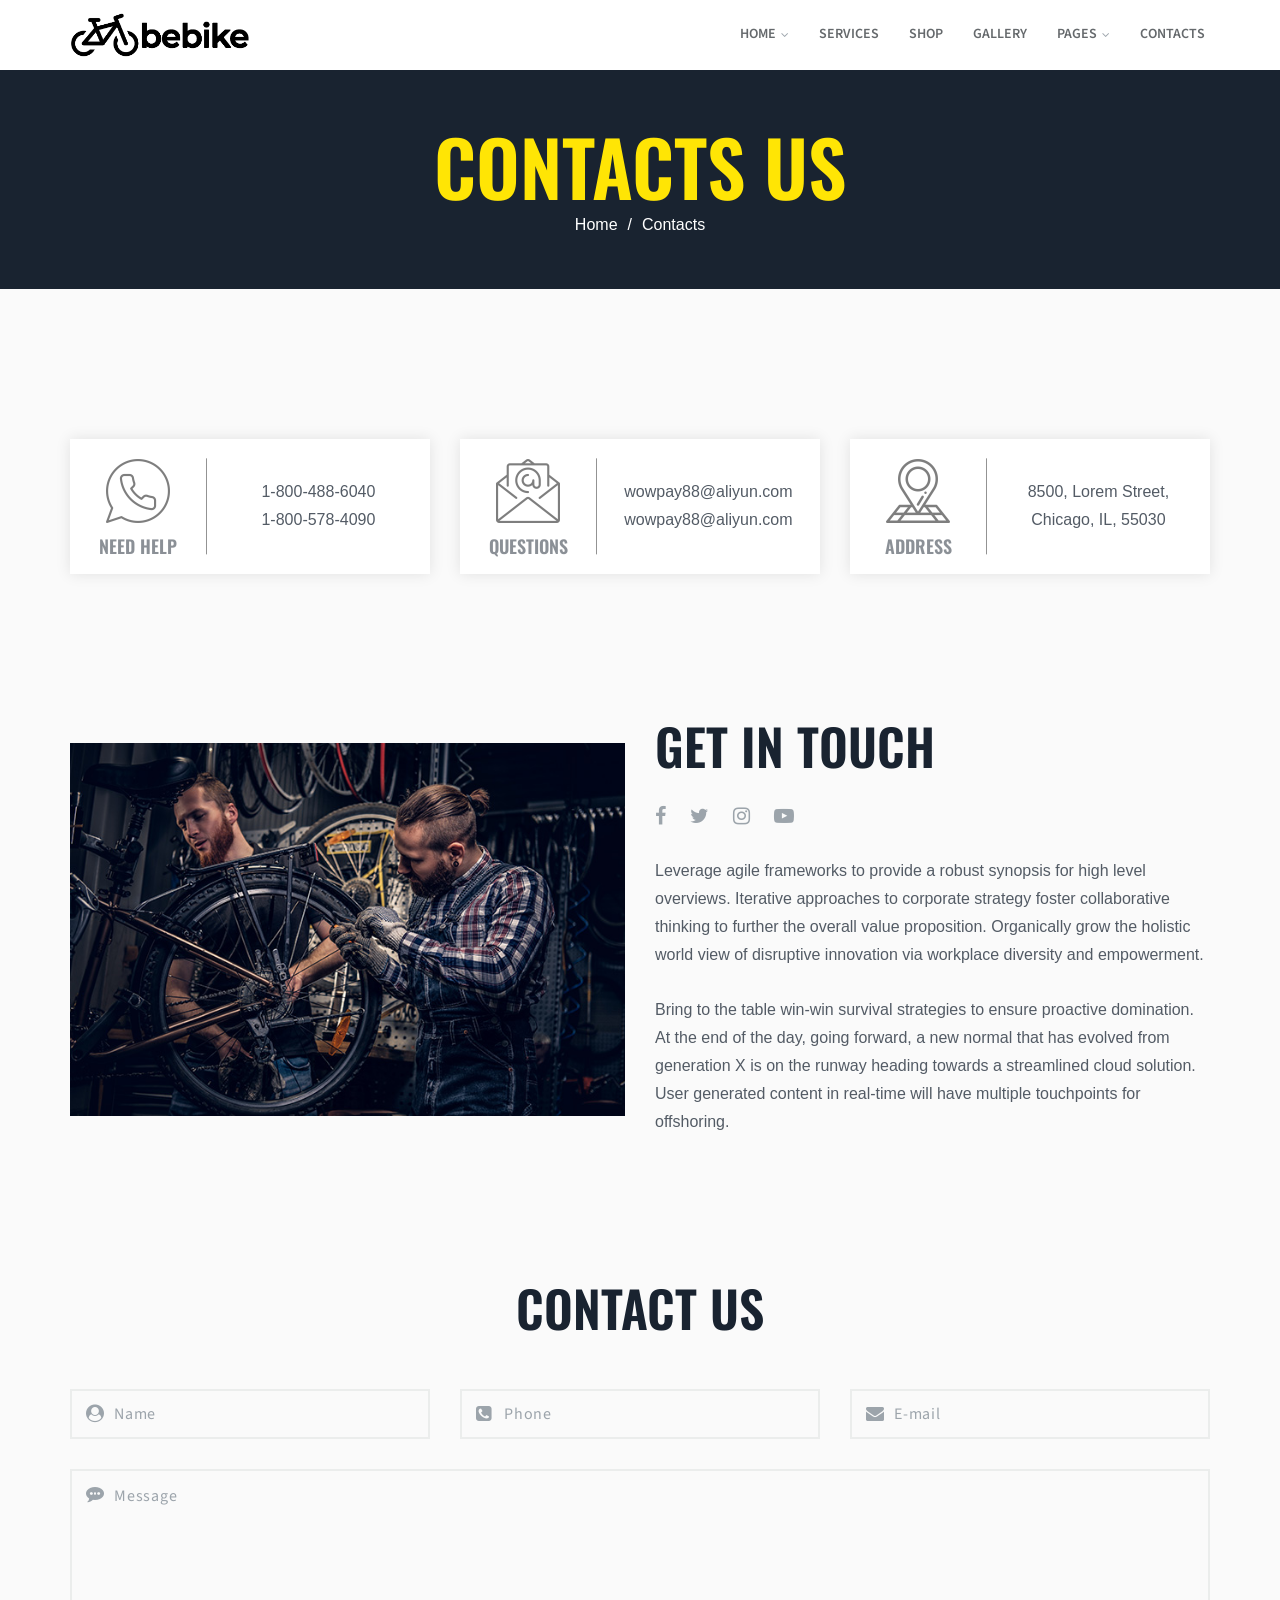
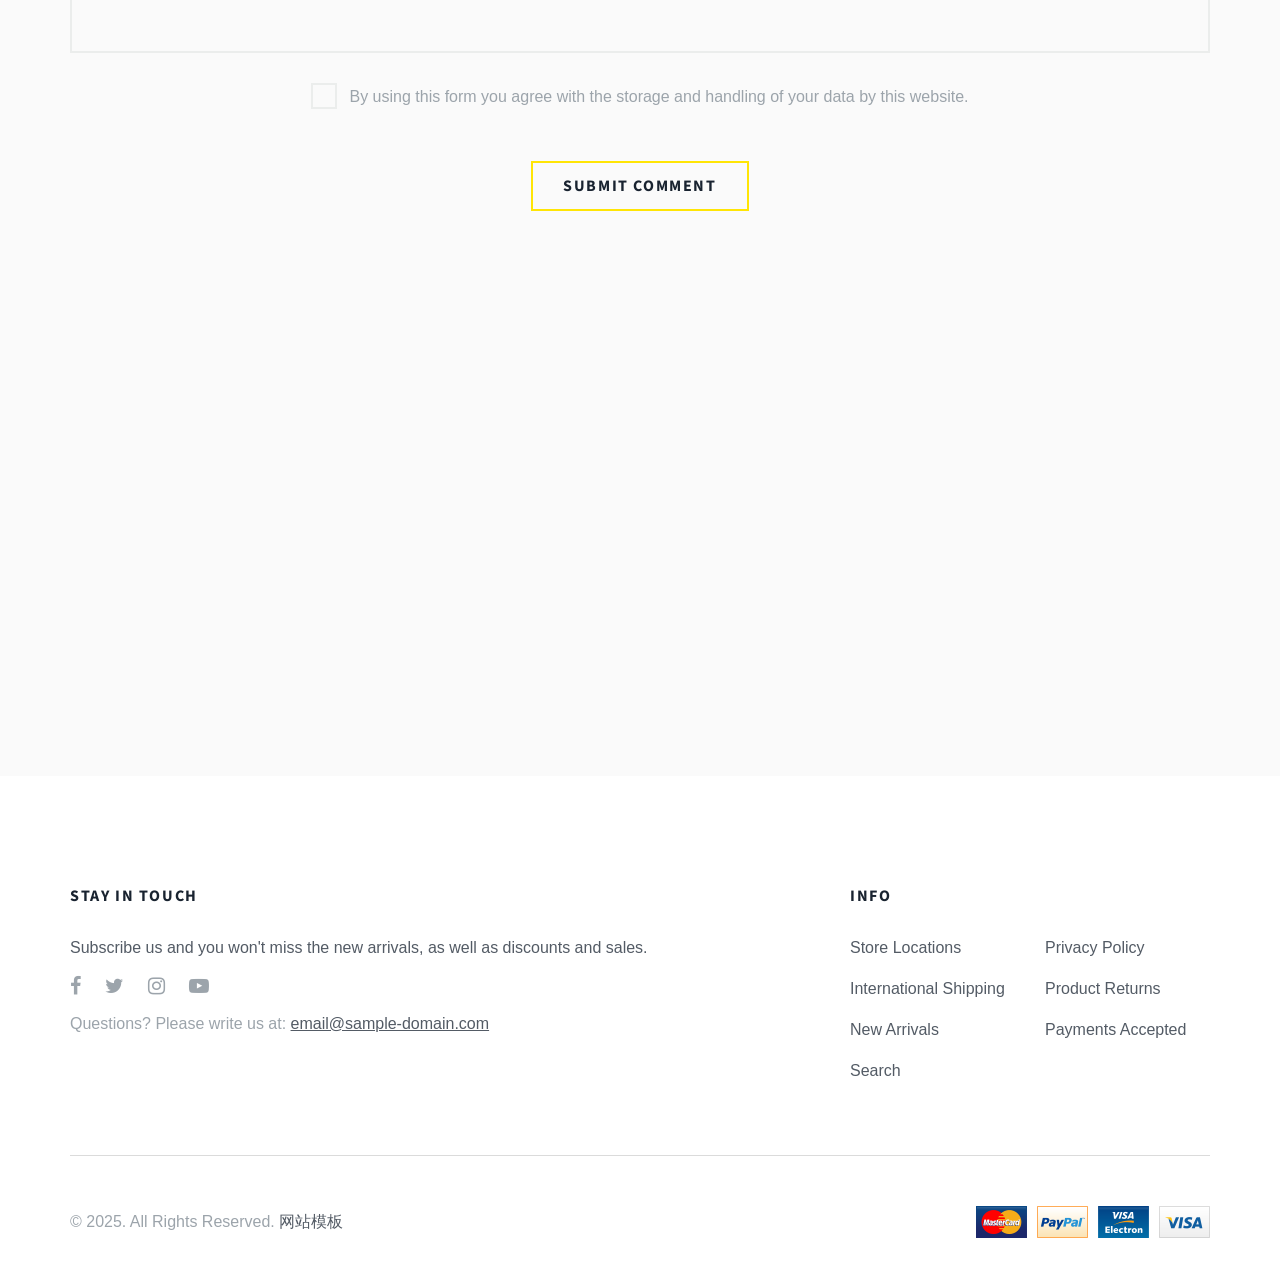
==== commit 1468cbd3: "Update contacts.html" ====
--- a/contacts.html
+++ b/contacts.html
@@ -101,8 +101,8 @@
 						</div>
 						<div class="contact-block-right">
 							<ul>
-								<li><a href="mailto:contact@bebike.com">contact@bebike.com</a></li>
-								<li><a href="mailto:support@bebike.com">support@bebike.com</a></li>
+								<li><a href="mailto:contact@bebike.com">wowpay88@aliyun.com</a></li>
+								<li><a href="mailto:support@bebike.com">wowpay88@aliyun.com</a></li>
 							</ul>
 						</div>
 					</div>
